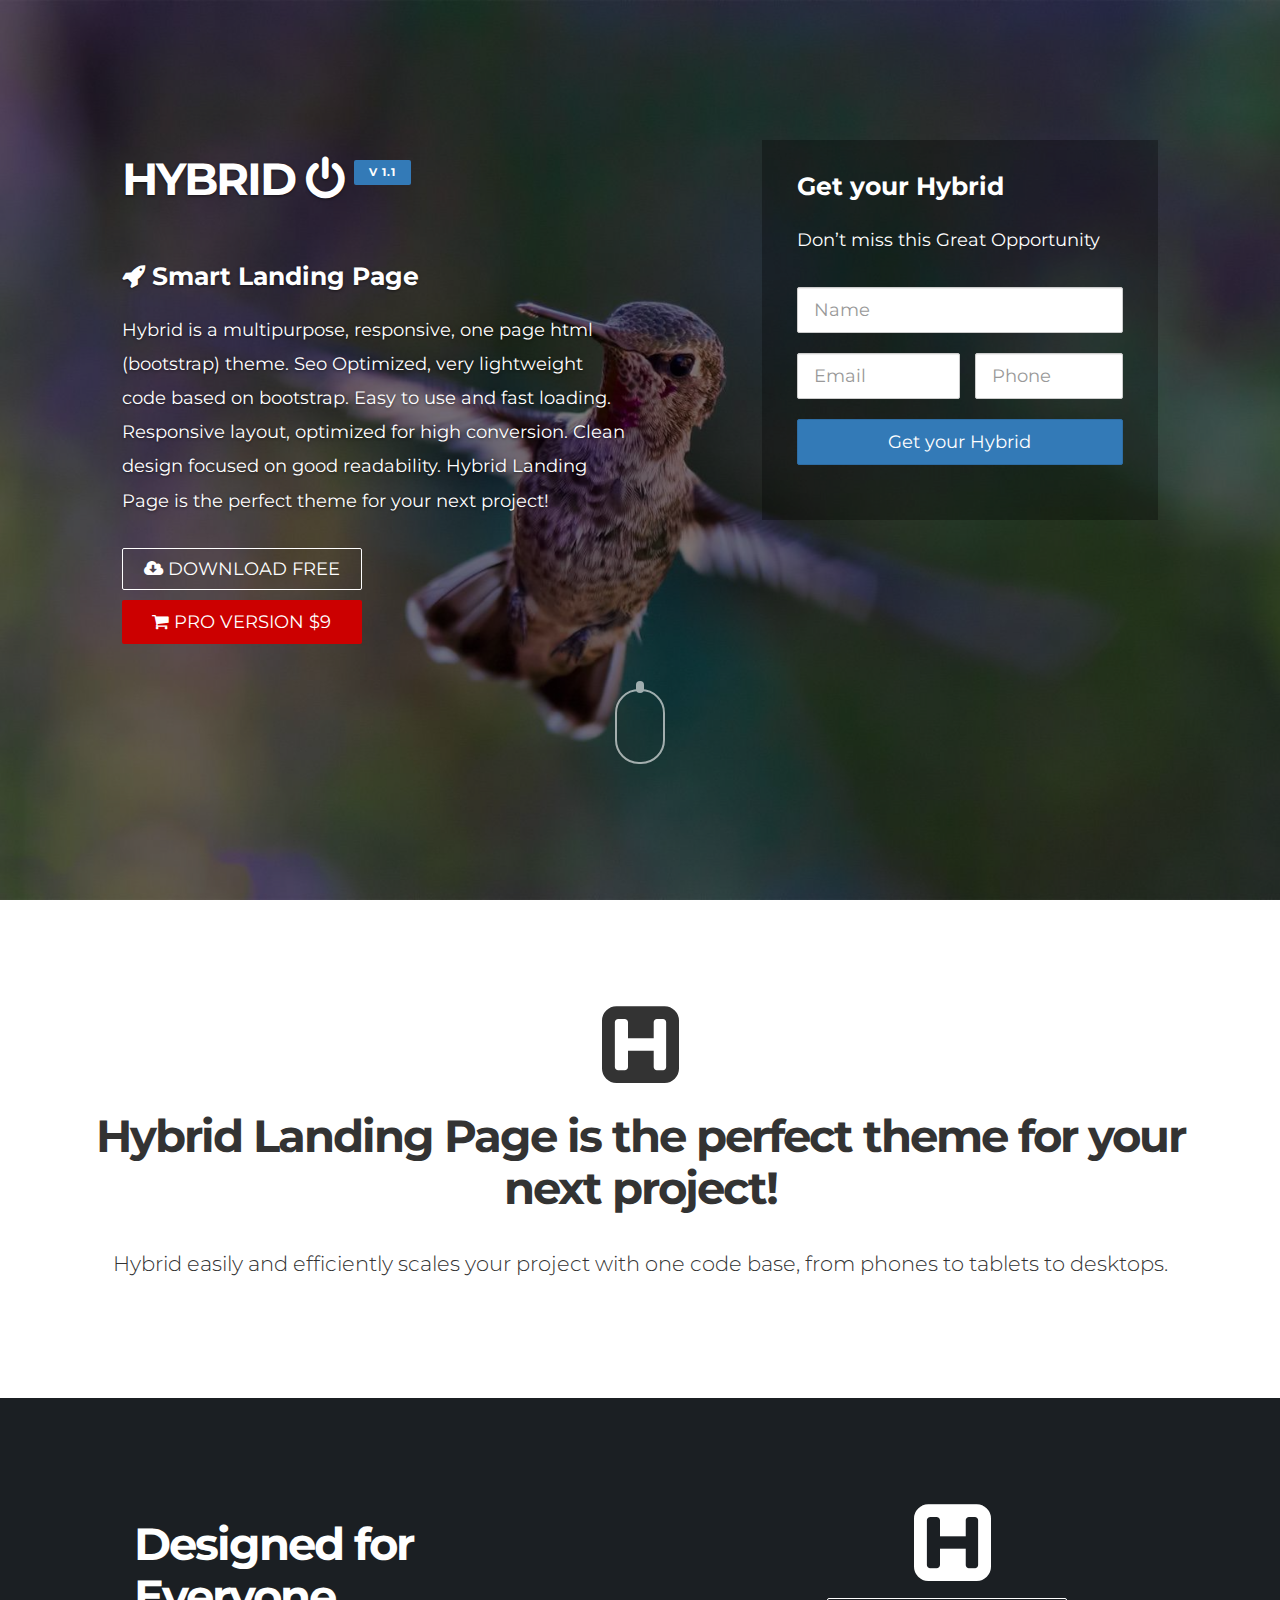
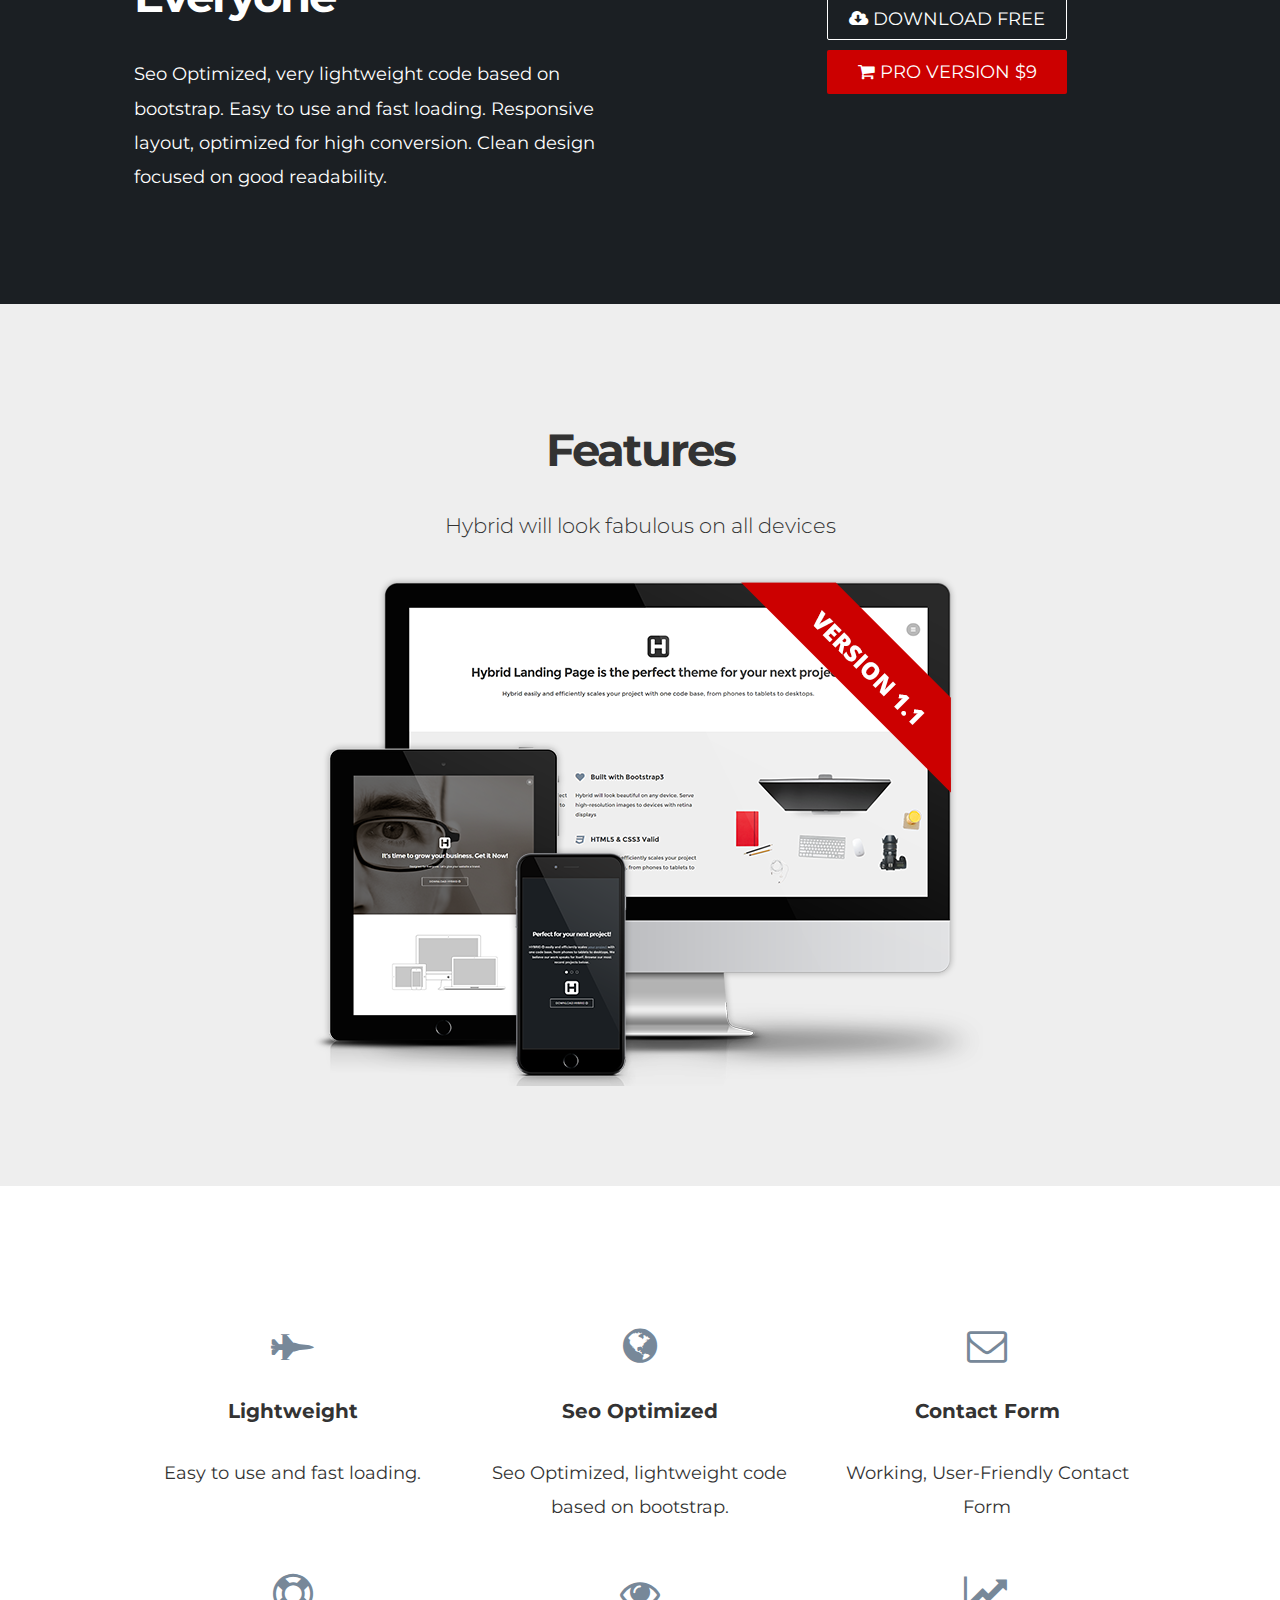
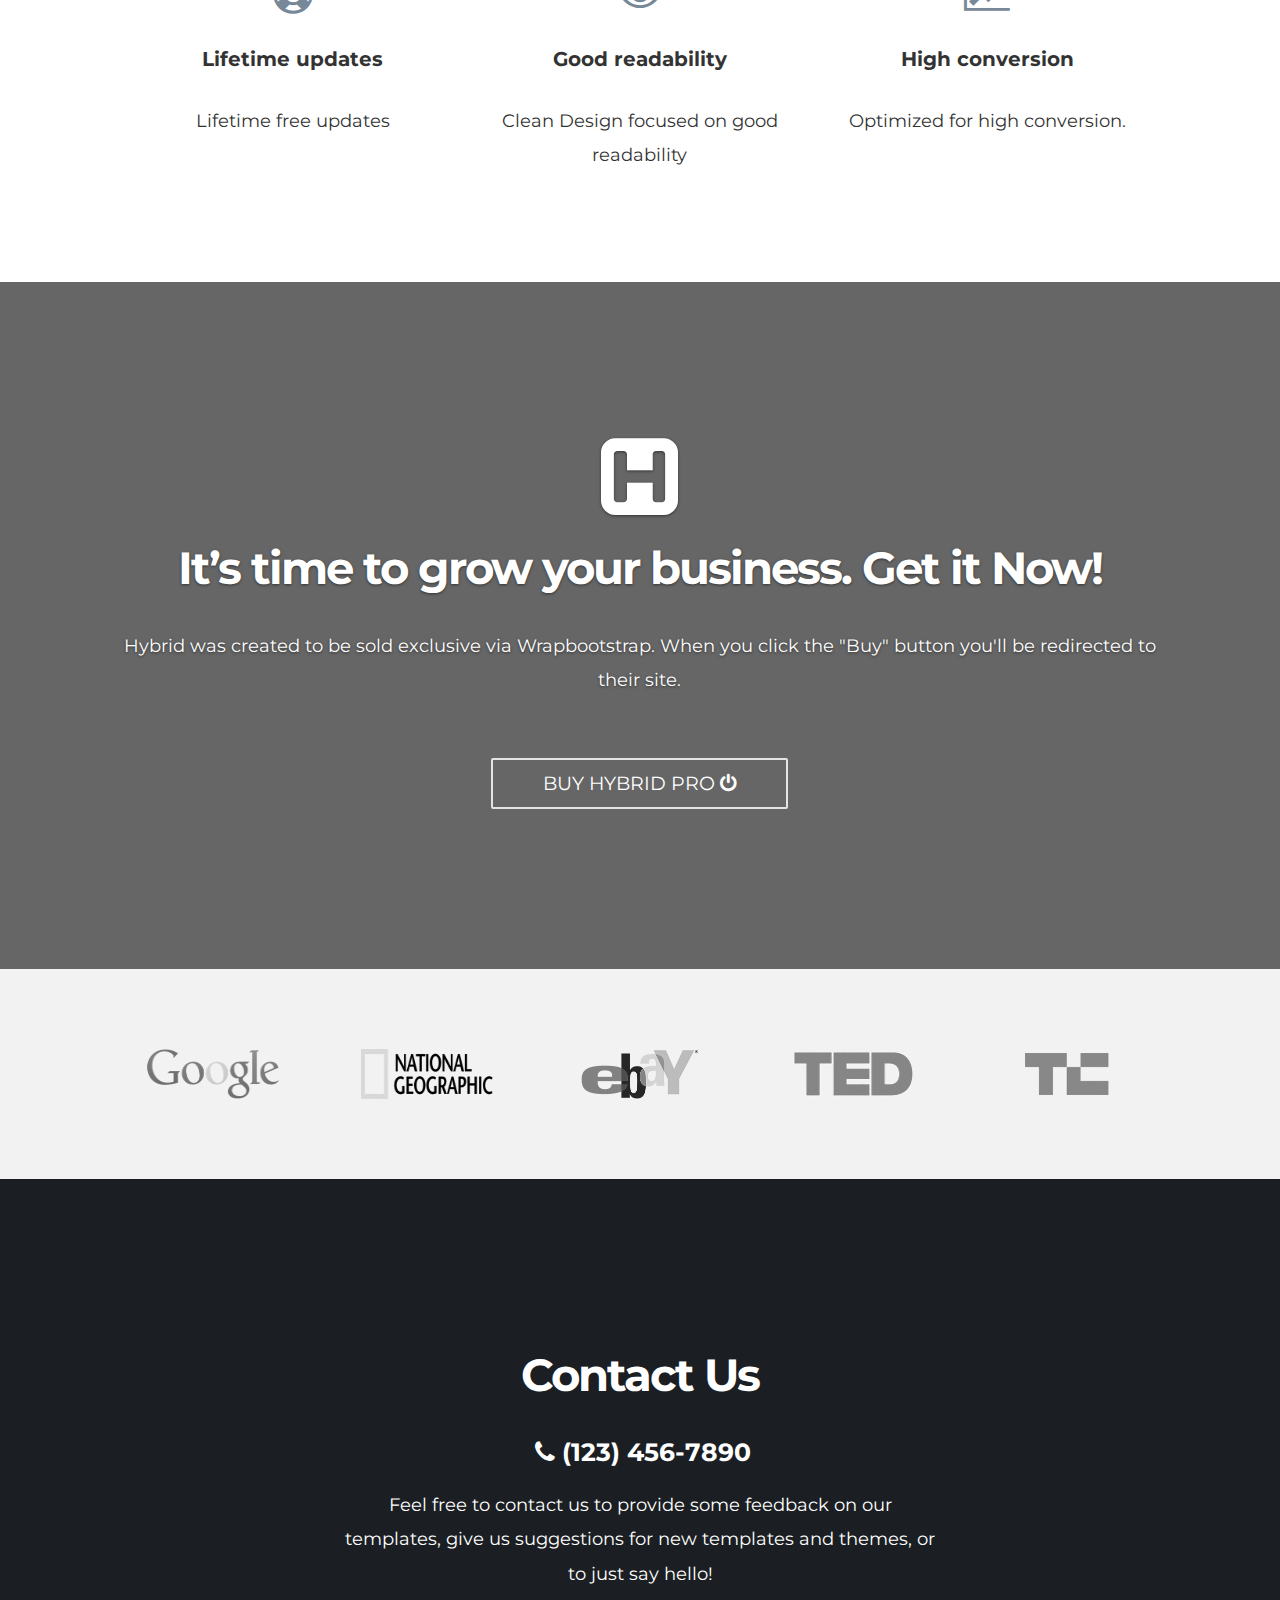
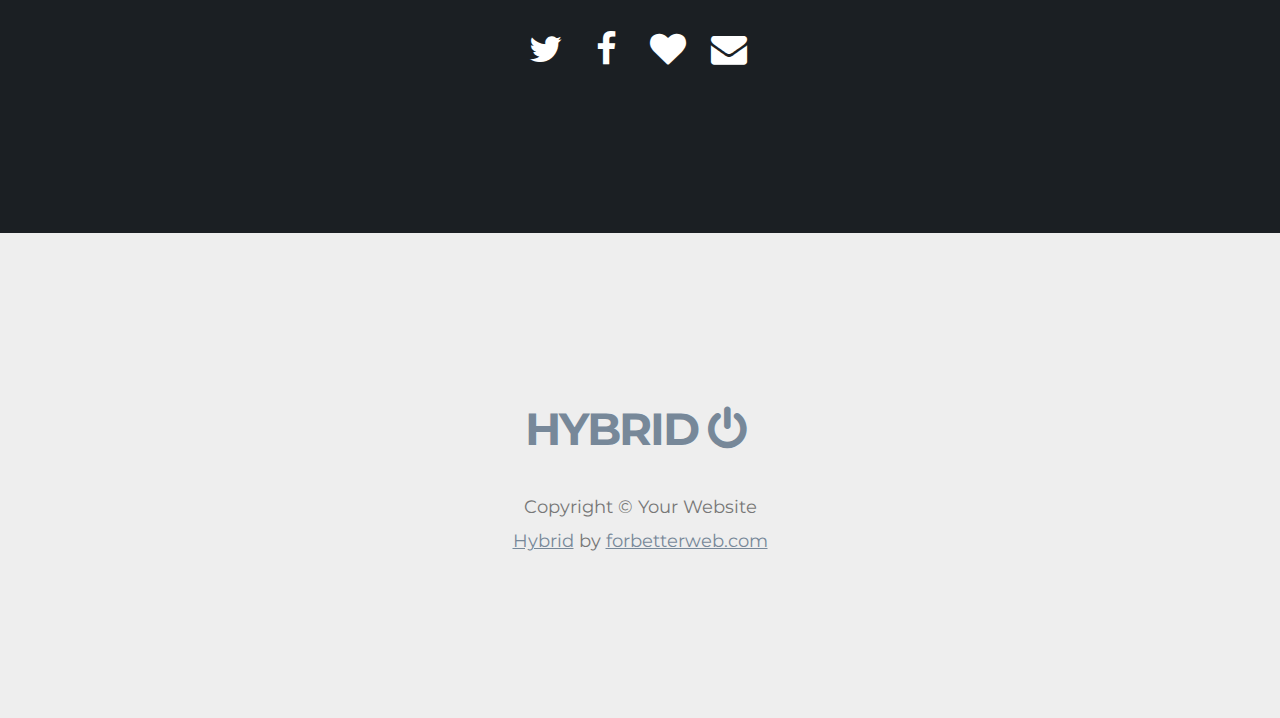
==== index.html @ 881bc3ca "u" ====
<!DOCTYPE html>
<html lang="en">

<head>

    <meta charset="utf-8">
    <meta http-equiv="X-UA-Compatible" content="IE=edge">
    <meta name="viewport" content="width=device-width, initial-scale=1">
    <meta name="description" content="">
    <meta name="author" content="">

    <title>Hybrd - Multipurpose Smart Landing Page</title>

    <!-- Bootstrap Core CSS -->
    <link rel="stylesheet" href="css/bootstrap.min.css">

    <!-- Custom CSS -->
    <link href="css/hybrid.css" rel="stylesheet">

    <!-- Custom Fonts -->
    <link href='http://fonts.googleapis.com/css?family=Montserrat:400,700' rel='stylesheet' type='text/css'>
    <link rel="stylesheet" href="http://maxcdn.bootstrapcdn.com/font-awesome/4.3.0/css/font-awesome.min.css">


    <!-- IE8 support of HTML5 elements and media queries -->
    <!--[if lt IE 9]>
    <script src="https://oss.maxcdn.com/libs/html5shiv/3.7.0/html5shiv.js"></script>
    <script src="https://oss.maxcdn.com/libs/respond.js/1.4.2/respond.min.js"></script>
    <![endif]-->

</head>

<body>

<!-- Header -->
<header id="top" class="header">
    <div class="text-vertical">
        <div class="container-fluid">
            <div class="row">
                <div class="col-md-5 col-md-offset-1">
                    <h1>HYBRID <i class="fa fa-power-off"></i>  <label class="label label-primary label-small">v 1.1</label></h1>
                    <h2><i class="fa fa-rocket"></i> Smart Landing Page</h2>

                    <p>Hybrid is a multipurpose, responsive, one page html (bootstrap) theme. Seo Optimized, very lightweight code based on bootstrap. Easy to use and fast loading. Responsive layout, optimized for high conversion. Clean design focused on good readability. Hybrid Landing Page is the perfect theme for your next project!</p>
                    <p>
                        <a href="https://github.com/elkindnet/forbetterweb-hybrid-landing/archive/gh-pages.zip"><button type="button" class="btn btn-lg border-button-header"><i class="fa fa-cloud-download"></i> DOWNLOAD FREE</button></a>
                        <a href="https://wrapbootstrap.com/theme/hybrid-multipurpose-landing-page-WB0N64HDJ?ref=codedesign"><button type="button" class="btn btn-lg btn-danger border-button-header2"><i class="fa fa-shopping-cart"></i> PRO VERSION $9</button></a>
                    </p>

                </div>

                <div class="col-md-4 col-md-offset-1">
                    <!-- Contact Form - Enter your email address on line 17 of the mail/contact_me.php file to make this form work. -->
                    <!-- WARNING: Some web hosts do not allow emails to be sent through forms to common mail hosts like Gmail or Yahoo. It's recommended that you use a private domain email address! -->
                    <!-- NOTE: To use the contact form, your site must be on a live web host with PHP! The form will not work locally! -->
                    <form name="sentMessage" id="contactForm" novalidate>

                        <h2>Get your Hybrid</h2>
                        <p>Don’t miss this Great Opportunity</p>

                        <div class="row control-group">
                            <div class="form-group col-xs-12 floating-label-form-group controls">
                                <label for="name" class="sr-only control-label">Name</label>
                                <input type="text" class="form-control input-lg" placeholder="Name" id="name" required data-validation-required-message="Please enter your name.">
                                <span class="help-block text-danger"></span>
                            </div>
                        </div>
                        <div class="row control-group">
                            <div class="form-group col-lg-6 floating-label-form-group controls no-pad-right">
                                <label for="email" class="sr-only control-label">Email</label>
                                <input type="email" class="form-control input-lg" placeholder="Email" id="email" required data-validation-required-message="Please enter your email address.">
                                <span class="help-block text-danger"></span>
                            </div>
                            <div class="form-group col-lg-6 floating-label-form-group controls">
                                <label for="phone" class="sr-only control-label">You Phone</label>
                                <input type="tel" class="form-control input-lg" placeholder="Phone" id="phone" required data-validation-required-message="Please enter your phone number.">
                                <span class="help-block text-danger"></span>
                            </div>
                        </div>
                        <div id="success"></div>
                        <div class="row">
                            <div class="form-group col-xs-12">
                                <button type="submit" class="btn btn-lg btn-primary btn-block">Get your Hybrid</button>
                            </div>
                        </div>
                    </form>

                </div>
            </div>
            <!-- mouse -->
               <span class="scroll-btn hidden-xs">
                   <a href="#about"><span class="mouse"><span></span></span></a>
               </span>
            <!-- mouse -->
        </div>
    </div>


</header>

<!-- about -->
<section id="about" class="about">
    <div class="container">
        <div class="row">
            <div class="col-xs-12 text-center">
                <i class="fa fa-5x fa-h-square"></i><br>
                <h2 class="heading">Hybrid Landing Page is the perfect theme for your next project!</h2>
                <p class="lead">Hybrid easily and efficiently scales your project with one code base, from phones to tablets to desktops.</p>
            </div>
        </div>
    </div>
</section>

<!-- call-to-action -->
<div class="call-to-action">
    <div class="container-fluid">
            <div class="col-md-5 col-md-offset-1">
                <h2 class="heading">Designed for Everyone</h2>
                <p>Seo Optimized, very lightweight code based on bootstrap. Easy to use and fast loading. Responsive layout, optimized for high conversion. Clean design focused on good readability.</p>
            </div>
            <div class="col-md-4 col-md-offset-1 text-center">
                <p><i class="fa fa-5x fa-h-square"></i><p>
                <p>
                    <a href="https://github.com/elkindnet/forbetterweb-hybrid-landing/archive/gh-pages.zip"><button type="button" class="btn btn-lg border-button-header"><i class="fa fa-cloud-download"></i> DOWNLOAD FREE</button></a><br>
                    <a href="https://wrapbootstrap.com/theme/hybrid-multipurpose-landing-page-WB0N64HDJ?ref=codedesign"><button type="button" class="btn btn-lg btn-danger border-button-header2"><i class="fa fa-shopping-cart"></i> PRO VERSION $9</button></a>
                </p>
            </div>
    </div>
</div>

<!-- services -->
<section id="services" class="head">
    <div class="container">
        <div class="row">
            <div class="col-xs-12 text-center">
                <h2 class="heading">Features</h2>
                <p class="lead">Hybrid will look fabulous on all devices</p>
                <img src="img/res.png" class="img-responsive visible-lg-inline visible-md-inline visible-sm-inline visible-xs-inline">
            </div>
        </div>
    </div>
</section>
<!-- The icons use Font Awesome's stacked icon classes. For more information, visit http://fontawesome.io/examples/ -->
<section class="services text-center">
    <div class="container-fluid">
        <div class="col-lg-10 col-lg-offset-1">
            <div class="row">
                <div class="col-sm-4">
                    <h3><i class="fa fa-fighter-jet fa-2x"></i> Lightweight</h3>
                    <p>Easy to use and fast loading.</p>
                </div>
                <div class="col-sm-4">
                    <h3><i class="fa fa-globe fa-2x"></i> Seo Optimized</h3>
                    <p>Seo Optimized, lightweight code based on bootstrap.</p>
                </div>
                <div class="col-sm-4">
                    <h3><i class="fa fa-envelope-o fa-2x"></i> Contact Form</h3>
                    <p>Working, User-Friendly Contact Form</p>
                </div>
            </div>
            <div class="row">
                <div class="col-sm-4">
                    <h3><i class="fa fa-life-ring fa-2x"></i> Lifetime updates</h3>
                    <p>Lifetime free updates</p>
                </div>
                <div class="col-sm-4">
                    <h3><i class="fa fa-eye fa-2x"></i> Good readability</h3>
                    <p> Clean Design focused on good readability</p>
                </div>
                <div class="col-sm-4">
                    <h3><i class="fa fa-line-chart fa-2x"></i> High conversion</h3>
                    <p>Optimized for high conversion.</p>
                </div>
            </div>
        </div>
    </div>
</section>

<!-- callout -->
<section class="callout">
    <div class="container-fluid text-vertical text-center">
        <div class="col-sm-10 col-sm-offset-1">
            <i class="fa fa-5x fa-h-square"></i><br>
            <h2 class="heading">It’s time to grow your business. Get it Now!</h2>
            <p>Hybrid was created to be sold exclusive via Wrapbootstrap. When you click the "Buy" button you'll be redirected to their site.</p>


            <div class="row"><a href="https://wrapbootstrap.com/theme/hybrid-multipurpose-landing-page-WB0N64HDJ?ref=codedesign" class="btn border-button">BUY HYBRID PRO <i class="fa fa-power-off"></i></a></div>
        </div>
    </div>
</section>

<!-- sponsors -->
<div id="sponsor">
    <div class="container-fluid">
        <div class="row sponsor text-center">
            <div class="col-md-2 gray col-md-offset-1">
                <a href="/"><img src="img/logo1.png" alt=""></a>
            </div>
            <div class="col-md-2 gray">
                <a href="/"><img src="img/logo2.png" alt=""></a>
            </div>
            <div class="col-md-2 gray">
                <a href="/"><img src="img/logo3.png" alt=""></a>
            </div>
            <div class="col-md-2 gray">
                <a href="/"><img src="img/logo4.png" alt=""></a>
            </div>
            <div class="col-md-2 gray">
                <a href="/"><img src="img/logo5.png" alt=""></a>
            </div>

        </div>
    </div>
</div>


<!-- contacts -->
<div id="contact">
    <div class="container-fluid text-center">
        <div class="col-md-6 col-md-offset-3">
            <h2 class="heading">Contact Us</h2>
            <h2><i class="fa fa-phone fa-fw"></i>(123) 456-7890</h2>
            <p>Feel free to contact us to provide some feedback on our templates, give us suggestions for new templates and themes, or to just say hello!</p>
                <ul class="list-inline">
                    <li>
                        <a href="https://twitter.com/jenyElkind"><i class="fa fa-twitter fa-2x fa-fw"></i></a>
                    </li>
                    <li>
                        <a href="https://www.facebook.com/jenyelkind"><i class="fa fa-facebook fa-2x  fa-fw"></i></a>
                    </li>
                    <li>
                        <a href="http://forbetterweb.com/"><i class="fa fa-heart fa-2x  fa-fw"></i></a>
                    </li>
                    <li>
                        <a href="mailto:elkind@gmail.com"><i class="fa fa-envelope fa-2x  fa-fw"></i></a>
                    </li>
                </ul>
        </div>
    </div>
</div>

<!-- footer -->
<footer>
    <div class="container text-muted text-center">
        <h2 class="heading"><a href="#top">HYBRID<i class="fa fa-power-off fa-fw"></i></a></h2>
        <p>Copyright &copy; Your Website<br><a href="/">Hybrid</a> by&nbsp;<a href="http://forbetterweb.com">forbetterweb.com</a></p>
    </div>
</footer>

<!-- jQuery -->
<script src="js/jquery.min.js"></script>

<!-- Bootstrap Core JavaScript -->
<script src="js/bootstrap.min.js"></script>

<!-- Custom Theme JavaScripts -->
<script src="js/hybrid.js"></script>

<!-- jQuery Plugins -->
<script src="js/jquery.placeholder.min.js"></script>

</body>
</html>
---- css/hybrid.css ----
/*!
 * ForBetterWeb.com - Hybrid Pro Landing Page - Bootstrap Theme
 */

html,
body {
    width: 100%;
    height: 100%;
}

body {
    font-size: 18px;
    line-height: 1.9;
    font-family: "Montserrat","Helvetica Neue",Helvetica,Arial,sans-serif;
}

a {
    color:#789;
    text-decoration: underline;
}

a, btn, button {
    transition: 0.2s;
    -moz-transition: 0.2s;
    -webkit-transition: 0.2s;
    -o-transition: 0.2s;
}

a:hover, a:focus {
    color:#999;
}

img {
    transition: 0.2s;
    -moz-transition: 0.2s;
    -webkit-transition: 0.2s;
    -o-transition: 0.2s;
}

img:hover, img:focus {
    opacity:0.8;
}

h1, h2, h3, h4, h5, h6 {
    clear: both;
    line-height: 1.3;
    font-weight: 700;
}

h1, h2, h3 {
    margin-top: 20px;
    margin-bottom: 30px;
}

h1, .heading {
    font-size: 45px;
    line-height: 52px;
    margin-bottom: 35px;
    letter-spacing: -2px;
}

h1 a, h1 a:hover,  h1 a:focus,
.heading a, .heading a:hover, .heading a:focus {
    text-decoration: none;
}

h2 {
    font-size: 35px;
    margin-bottom: 20px;
}

h3 {
    line-height: 1.5;
}

#sidebar-wrapper {
    z-index: 1000;
    position: fixed;
    right: 0;
    width: 250px;
    height: 100%;
    margin-right: -250px;
    overflow-y: auto;
    background: #222;
    -webkit-transition: all 0.4s ease 0s;
    -moz-transition: all 0.4s ease 0s;
    -ms-transition: all 0.4s ease 0s;
    -o-transition: all 0.4s ease 0s;
    transition: all 0.4s ease 0s;
}

.sidebar-nav {
    position: absolute;
    top: 0;
    width: 250px;
    margin: 0;
    padding: 0;
    list-style: none;
}

.sidebar-nav li a {
    padding-left: 25px;
    line-height: 50px;
}

.sidebar-nav li a {
    display: block;
    text-decoration: none;
    color: #999;
}

.sidebar-nav li a:hover {
    text-decoration: none;
    color: #fff;
    text-indent: 2px;
    background: rgba(255,255,255,0.2);
}

.sidebar-nav li a:active,
.sidebar-nav li a:focus {
    text-decoration: none;
}

.sidebar-nav > .sidebar-brand {
    font-size: 22px;
    font-weight: 700;
    padding-top: 25px;
}

.sidebar-nav > .sidebar-brand a {
    color: #999;
    padding-left: 22px;
}

.sidebar-nav > .sidebar-brand a:hover {
    color: #fff;
    background: none;
}

#menu-toggle {
    z-index: 1;
    position: fixed;
    top: 10px;
    right: 10px;
}

#sidebar-wrapper.active {
    right: 250px;
    width: 250px;
    -webkit-transition: all 0.4s ease 0s;
    -moz-transition: all 0.4s ease 0s;
    -ms-transition: all 0.4s ease 0s;
    -o-transition: all 0.4s ease 0s;
    transition: all 0.4s ease 0s;
    display: block;
}

.toggle {
    margin: 15px 15px 0 0;
}

.label-small {
    font-size: 11px;
    text-transform: uppercase;
    padding:5px 15px;
    margin:20px 0;
    vertical-align: bottom;
    letter-spacing: 1px;
    text-shadow: none;
    line-height: 15px;
    display: inline-block;
}

.head {
    padding: 60px 0;
}

.text-vertical h1, .text-vertical .heading {
    display: inline-block;
}

.text-vertical a {
    color: #fff;
}

.text-vertical p {
    margin-bottom: 30px;
}

.label,
.btn,
.form-control {
    border-radius: 2px;
}

.btn-dark {
    border-radius: 50%;
    color: #fff;
    background-color: rgba(120,120,120,0.6);
}

.btn-dark:hover,
.btn-dark:focus,
.btn-dark:active {
    color: #fff;
    background-color: rgba(0,0,0,0.9);
    opacity: .8;
}

.btn-light {
    color: #999;
}

.btn-light:hover,
.btn-light:focus,
.btn-light:active {
    color: #ccc;
}

.btn {
    margin-bottom: 10px;
}

.btn-danger {
    background: #c00;
    border: #900;
}

.border-button-header {
    background: transparent;
    color: #fff;
    border: 1px solid #fff;
    padding: 8px 16px;
}

.border-button-header:hover, .border-button-header:focus {
    color: #fff;
}

.border-button-header, .border-button-header2 {
    width: 240px;
    margin-right: 10px;
}

a.border-button, a.border-button-black, .border-button, .border-button-black {
    font-size:19px;
    padding:10px 50px;
    margin-top:30px;
    font-weight:400;
    display: inline-block;
    text-decoration: none;
    border-radius: 2px;
    text-shadow: none;
}

a.border-button, .border-button {
    border:2px solid #E4E4E4;
    color:#E4E4E4;
}

a.border-button-black, .border-button-black {
    border:2px solid #333;
    background: transparent;
}

.border-button:hover, .border-button-black:hover,
.border-button:focus, .border-button-black:focus {
    opacity: 0.7;
}

.border-button:hover, .border-button:focus {
    color: #fff;
}


.text-vertical {
    display: table-cell;
    vertical-align: middle;
    background: rgba(0,0,0,.5);
    color: #fff;
    text-shadow: 0 1px 3px rgba(0,0,0,.5);
}

.header {
    display: table;
    position: relative;
    width: 100%;
    height: 100%;
    background: url(../img/header.jpg) no-repeat center center fixed;
    -webkit-background-size: cover;
    -moz-background-size: cover;
    background-size: cover;
    -o-background-size: cover;
}

#testimonials,
.call-to-action,
#contact {
    background: #1B1F23;
    color: #fff;
}

#contactForm {
    background: rgba(0,0,0,0.3);
    padding: 10px 35px 35px;
    margin-top: 20px;
    margin-bottom: 10px;
    text-shadow: none;
}

.help-block li {
    font-size: 12px;
    list-style: none;
    color:#fff;
}

.help-block ul {
    padding: 0;
    margin: 0;
}

#top .form-control {
    margin-bottom:0;
}

#top .form-group {
    margin-bottom: 10px;
}


.form-control {
    margin-bottom: 15px;
}

.form-signin p {
    margin-bottom: 20px;
}

.checkbox {
    margin-bottom: 10px;
}

label {
    margin: 10px 10px 20px 0;
}

.btn,
.btn:focus,
.btn:active,
.active {
    outline: 0;
}

.scroll-btn {
    padding: 5px 0 50px;
    width: 100%;
    display: block;
    text-align: center;
}

.scroll-btn .mouse {
    position: relative;
    display: inline-block;
    width: 50px;
    height: 75px;
    margin: 0 auto 5px;
    border: 2px solid #fff;
    border-radius: 24px;
    opacity: .6;
}

.scroll-btn .mouse span {
    position: absolute;
    display: block;
    top: 0;
    left: 50%;
    width: 8px;
    height: 12px;
    margin: -10px 0 0 -4px;
    background: #fff;
    border-radius: 20px;
    -webkit-animation: scroll 2s linear infinite;
    -moz-animation: scroll 2s linear infinite;
    animation: scroll 2s linear infinite;
}

@-webkit-keyframes scroll { 1% {opacity: 1; top: 30%;} 20% {opacity: 1; top: 50%;} 60% {opacity: 0; top: 50%;} 100% {opacity: 0; top: 30%;} }
@-moz-keyframes scroll { 1% {opacity: 1; top: 30%;} 20% {opacity: 1; top: 50%;} 60% {opacity: 0; top: 50%;} 100% {opacity: 0; top: 30%;} }
@keyframes scroll { 1% {opacity: 1; top: 30%;} 20% {opacity: 1; top: 50%;} 60% {opacity: 0; top: 50%;} 100% {opacity: 0; top: 30%;} }

.img-about-greed img {
    height: 460px;
}
.case-study img {
    height: 675px;
}

@media(max-width:1200px) {
    .case-study img {
        padding-top:40px;
    }
}

.services-grid,
.about-grid,
.case-study{
    overflow: hidden;
}

.about-grid {
    background: #eee;
}

.services .fa {
    color:#789;
    padding: 20px 0 30px;
    display: block;
}

.callout {
    display: table;
    width: 100%;
    color: #fff;
    background: url(../img/callout.jpg) no-repeat center center fixed;
    -webkit-background-size: cover;
    -moz-background-size: cover;
    background-size: cover;
    -o-background-size: cover;
}

.callout .text-vertical,
.overlay {
    background: rgba(0, 0, 0, 0.6);
    width: 100%;
    height: 100%;
}

#sponsor {
    padding: 30px 0;
    background: #f2f2f2;
}

.sponsor img {
    max-width: 132px;
    height: 50px;
    margin: 50px auto;
    display: block;
}

.carousel-inner img
{  width: 200px;
    height: 200px;
    border-radius: 50%;
    display: inline-block!important;
    border:3px solid #789;
}

.carousel-caption {
    position: static;
}

.carousel-indicators .active, .carousel-indicators li  {
    width: 16px;
    height: 16px;
    margin: 0 5px -50px;
}

.carousel-name {
    font-style: italic;
    font-size: 16px;
    color: #789;
}

.call-to-action .carousel-caption,
.call-to-action .carousel-indicators {
    text-align: left;
    left: 0;
    margin-left: 0;
}

footer {
    background: #eee;
}

#contact,
footer,
.overlay,
.callout .text-vertical,
#testimonials {
    padding: 150px 0;
}


.services,
.about,
.about-grid,
.case-study,
.call-to-action,
.head {
    padding: 100px 0;
}

#case-study,
#services {
    background: #eee;
}

#contact {
    display: table;
    width: 100%;
    color: #fff;
}

.header a, .call-to-action a, .callout a, #contact a {
    color: #fff;
}

.header a:hover, .call-to-action a:hover, .callout a:hover, #contact a:hover {
    opacity: .8;
}

.list-inline {
    padding: 30px 0 0;
}

.no-pad {
    padding: 0;
}

.no-pad-right {
    padding-right: 0;
}

@media (max-width: 768px) {
    body {
        line-height: 1.7;
    }
    h1, .heading {
        font-size: 35px;
    }
    a.border-button {
        font-size: 16px;
        padding: 10px 30px;
        margin-top: 20px;
    }
    .about-grid,
    .services,
    .case-study {
        text-align: center;
    }

}

@media (max-width: 992px) {
    #contactForm {
        max-width: 450px;
        margin: 0 auto;
    }

    .call-to-action {
        text-align: center;
        width: 100%;
    }

    .text-vertical,
    footer {
        text-align: center;
    }
    .scroll-btn {
        padding-top: 30px;
    }

}

@media (max-width: 1200px) {
    .no-pad-right {
        padding-right: 15px;
    }
    #testimonials {
        height: 620px;
    }
    #contact,
    .services,
    .about,
    .case-study,
    footer,
    .overlay,
    .head,
    .callout .text-vertical,
    #testimonials,
    .call-to-action {
        padding: 60px 0;
    }

    #contactForm {
        padding: 15px;
    }
}

@media (max-width: 1440px) {
    h2 {
        font-size: 25px;
    }
    h3 {
        font-size: 20px;
    }
}

@media (max-width: 1400px) {
    .text-vertical {
        padding-top: 50px;
    }
}
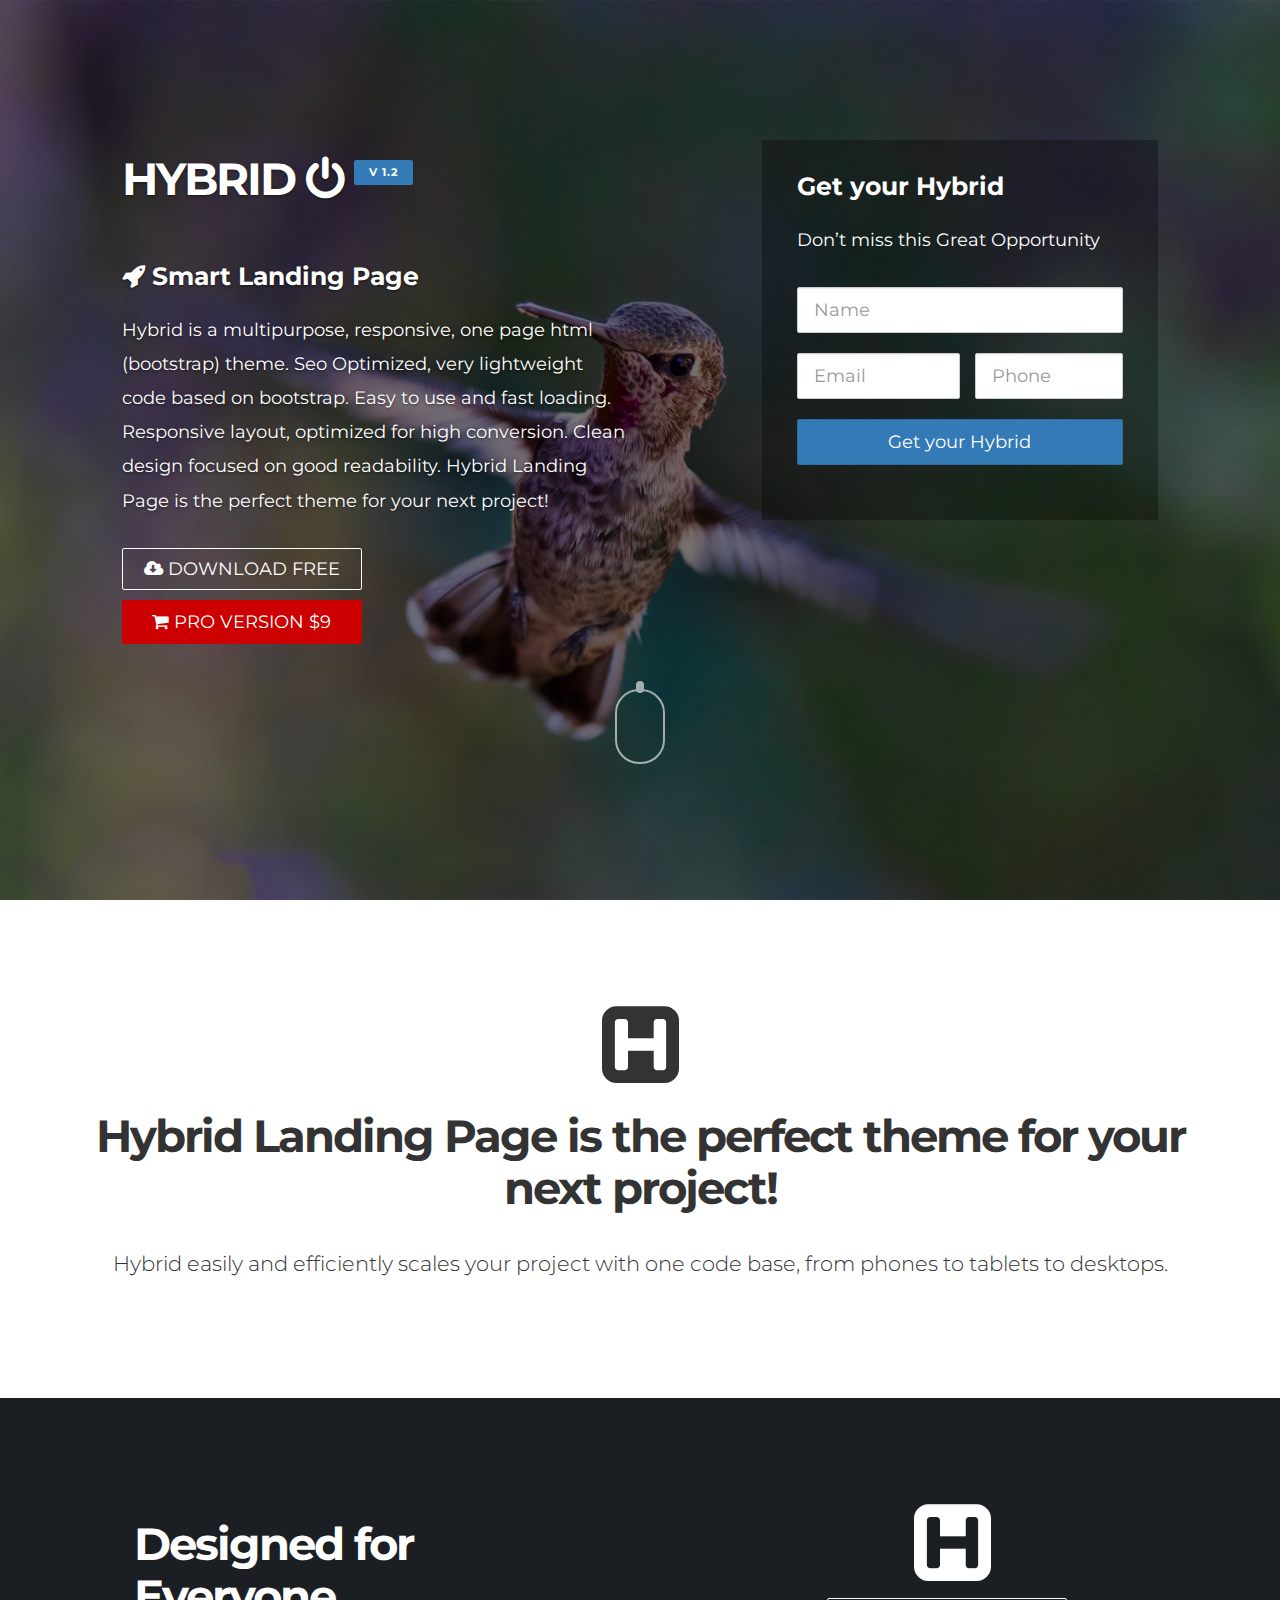
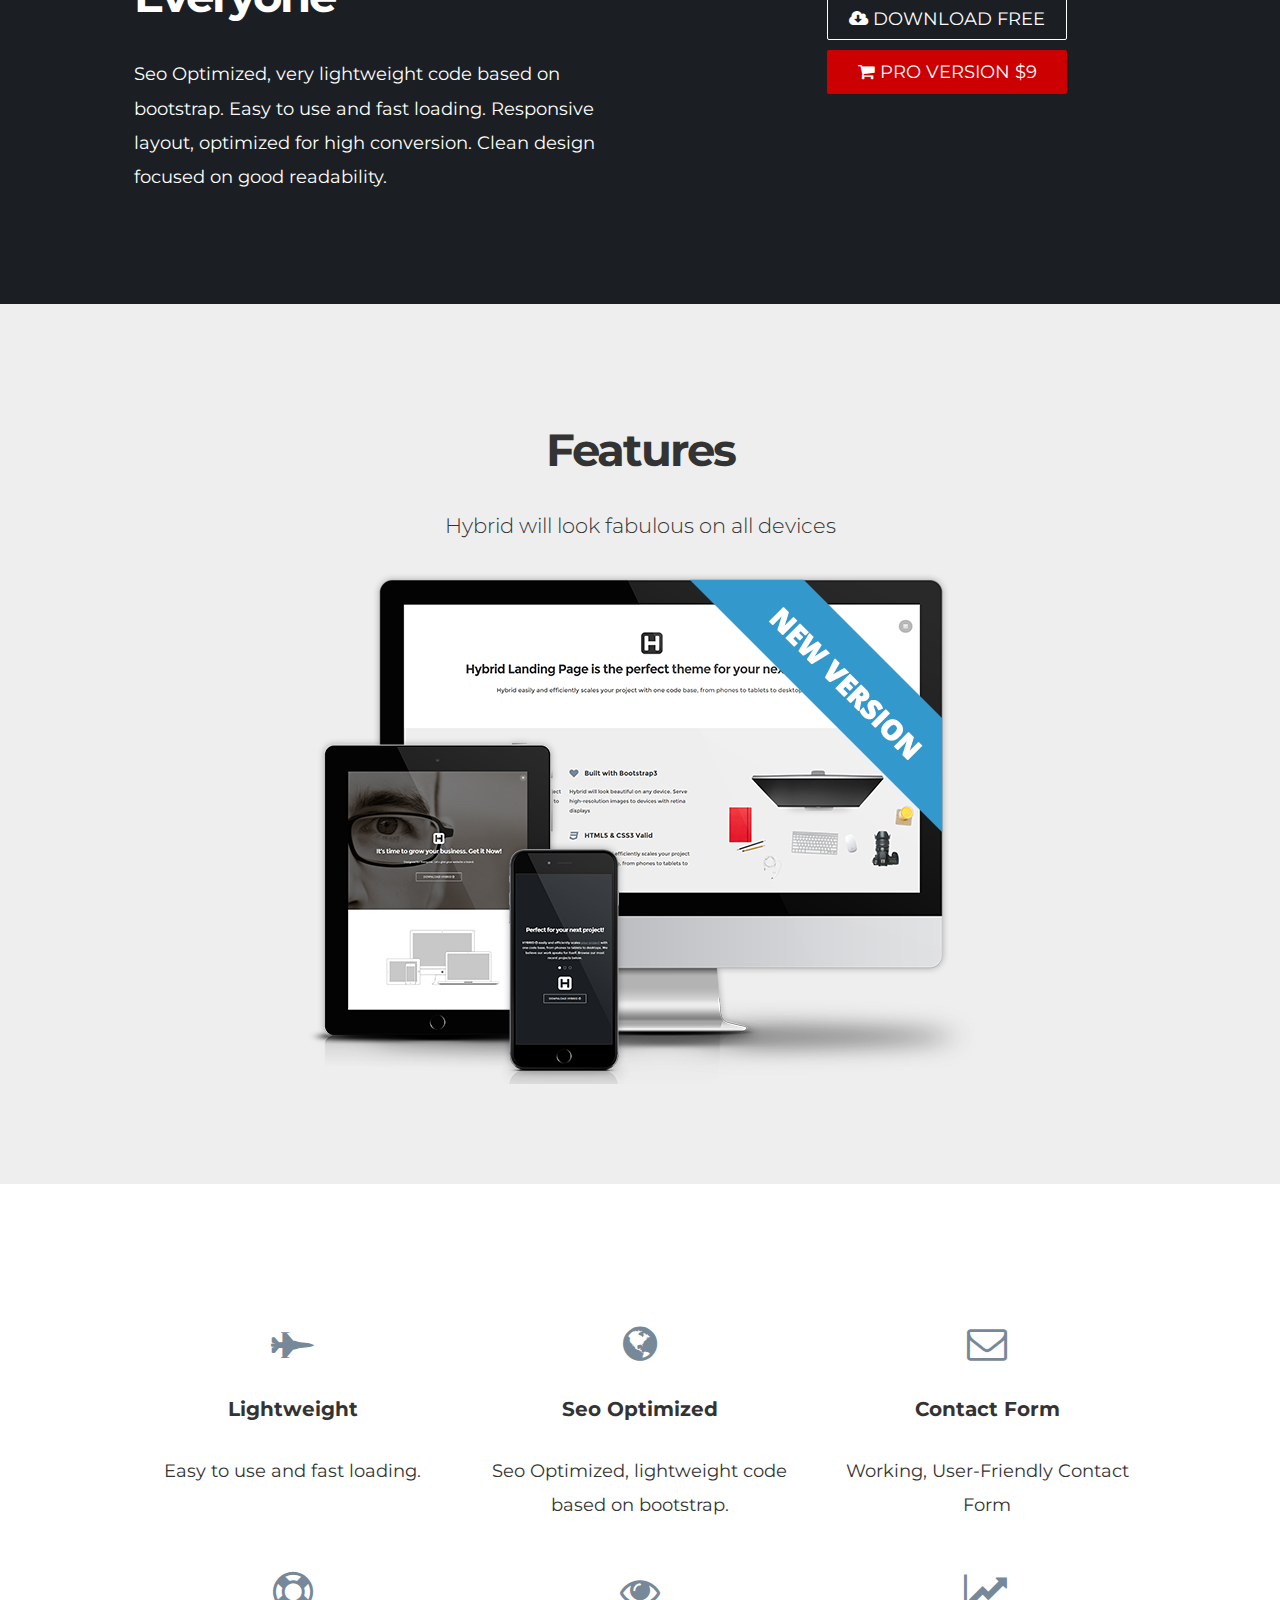
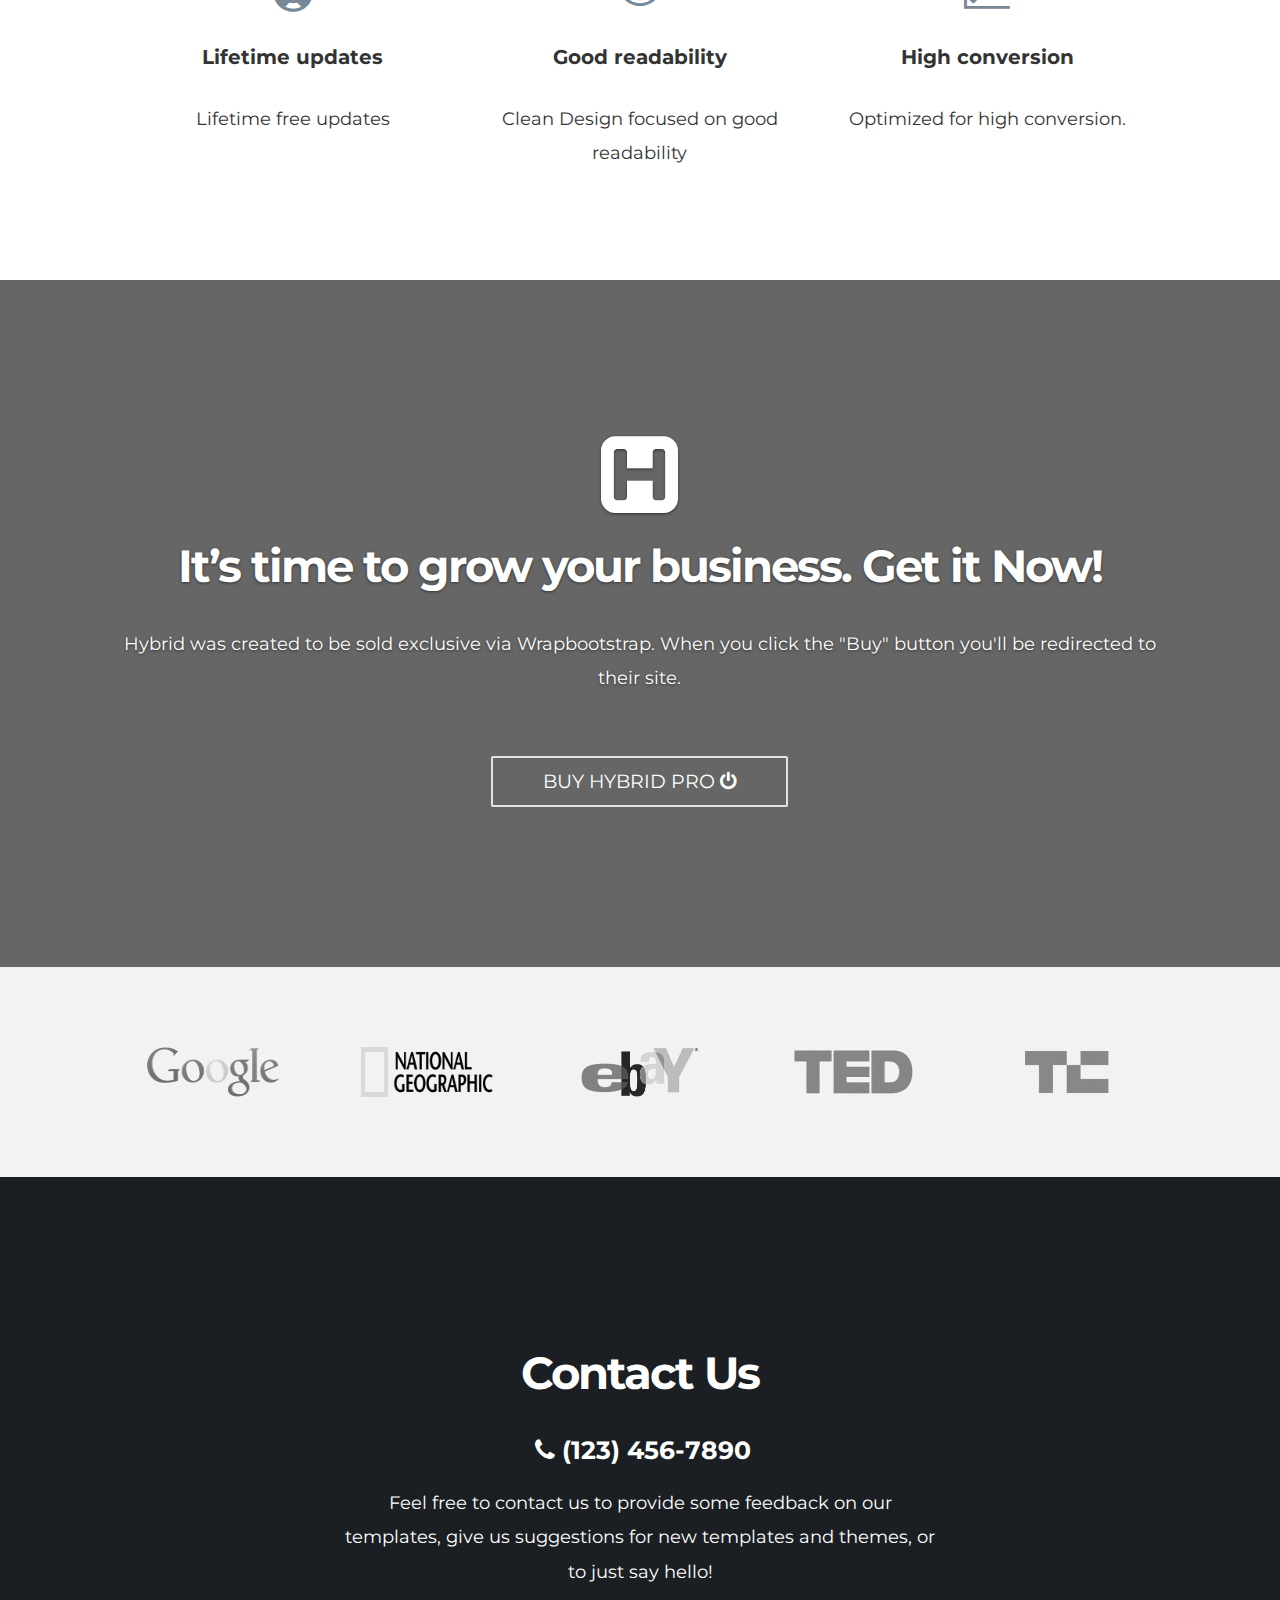
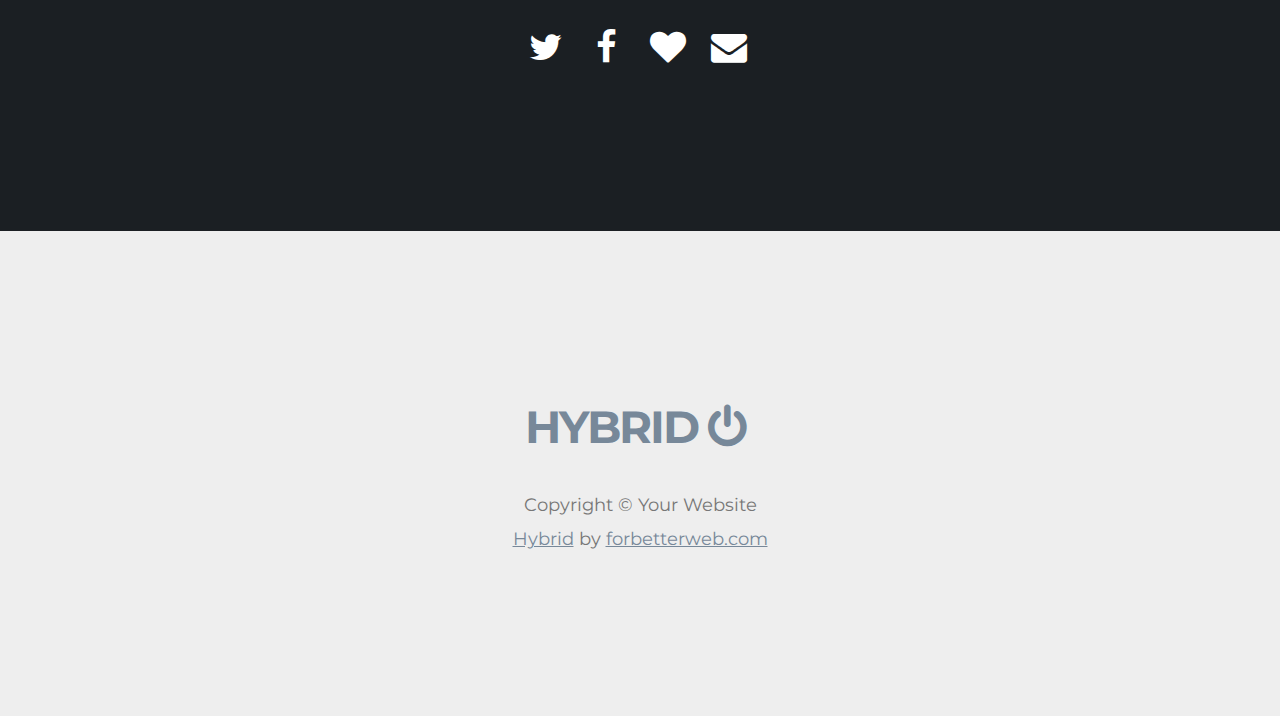
==== commit 28b4c0a2: "new version" ====
--- a/index.html
+++ b/index.html
@@ -1,264 +1,261 @@
-<!DOCTYPE html>
-<html lang="en">
-
-<head>
-
-    <meta charset="utf-8">
-    <meta http-equiv="X-UA-Compatible" content="IE=edge">
-    <meta name="viewport" content="width=device-width, initial-scale=1">
-    <meta name="description" content="">
-    <meta name="author" content="">
-
-    <title>Hybrd - Multipurpose Smart Landing Page</title>
-
-    <!-- Bootstrap Core CSS -->
-    <link rel="stylesheet" href="css/bootstrap.min.css">
-
-    <!-- Custom CSS -->
-    <link href="css/hybrid.css" rel="stylesheet">
-
-    <!-- Custom Fonts -->
-    <link href='http://fonts.googleapis.com/css?family=Montserrat:400,700' rel='stylesheet' type='text/css'>
-    <link rel="stylesheet" href="http://maxcdn.bootstrapcdn.com/font-awesome/4.3.0/css/font-awesome.min.css">
-
-
-    <!-- IE8 support of HTML5 elements and media queries -->
-    <!--[if lt IE 9]>
-    <script src="https://oss.maxcdn.com/libs/html5shiv/3.7.0/html5shiv.js"></script>
-    <script src="https://oss.maxcdn.com/libs/respond.js/1.4.2/respond.min.js"></script>
-    <![endif]-->
-
-</head>
-
-<body>
-
-<!-- Header -->
-<header id="top" class="header">
-    <div class="text-vertical">
-        <div class="container-fluid">
-            <div class="row">
-                <div class="col-md-5 col-md-offset-1">
-                    <h1>HYBRID <i class="fa fa-power-off"></i>  <label class="label label-primary label-small">v 1.1</label></h1>
-                    <h2><i class="fa fa-rocket"></i> Smart Landing Page</h2>
-
-                    <p>Hybrid is a multipurpose, responsive, one page html (bootstrap) theme. Seo Optimized, very lightweight code based on bootstrap. Easy to use and fast loading. Responsive layout, optimized for high conversion. Clean design focused on good readability. Hybrid Landing Page is the perfect theme for your next project!</p>
-                    <p>
-                        <a href="https://github.com/elkindnet/forbetterweb-hybrid-landing/archive/gh-pages.zip"><button type="button" class="btn btn-lg border-button-header"><i class="fa fa-cloud-download"></i> DOWNLOAD FREE</button></a>
-                        <a href="https://wrapbootstrap.com/theme/hybrid-multipurpose-landing-page-WB0N64HDJ?ref=codedesign"><button type="button" class="btn btn-lg btn-danger border-button-header2"><i class="fa fa-shopping-cart"></i> PRO VERSION $9</button></a>
-                    </p>
-
-                </div>
-
-                <div class="col-md-4 col-md-offset-1">
-                    <!-- Contact Form - Enter your email address on line 17 of the mail/contact_me.php file to make this form work. -->
-                    <!-- WARNING: Some web hosts do not allow emails to be sent through forms to common mail hosts like Gmail or Yahoo. It's recommended that you use a private domain email address! -->
-                    <!-- NOTE: To use the contact form, your site must be on a live web host with PHP! The form will not work locally! -->
-                    <form name="sentMessage" id="contactForm" novalidate>
-
-                        <h2>Get your Hybrid</h2>
-                        <p>Don’t miss this Great Opportunity</p>
-
-                        <div class="row control-group">
-                            <div class="form-group col-xs-12 floating-label-form-group controls">
-                                <label for="name" class="sr-only control-label">Name</label>
-                                <input type="text" class="form-control input-lg" placeholder="Name" id="name" required data-validation-required-message="Please enter your name.">
-                                <span class="help-block text-danger"></span>
-                            </div>
-                        </div>
-                        <div class="row control-group">
-                            <div class="form-group col-lg-6 floating-label-form-group controls no-pad-right">
-                                <label for="email" class="sr-only control-label">Email</label>
-                                <input type="email" class="form-control input-lg" placeholder="Email" id="email" required data-validation-required-message="Please enter your email address.">
-                                <span class="help-block text-danger"></span>
-                            </div>
-                            <div class="form-group col-lg-6 floating-label-form-group controls">
-                                <label for="phone" class="sr-only control-label">You Phone</label>
-                                <input type="tel" class="form-control input-lg" placeholder="Phone" id="phone" required data-validation-required-message="Please enter your phone number.">
-                                <span class="help-block text-danger"></span>
-                            </div>
-                        </div>
-                        <div id="success"></div>
-                        <div class="row">
-                            <div class="form-group col-xs-12">
-                                <button type="submit" class="btn btn-lg btn-primary btn-block">Get your Hybrid</button>
-                            </div>
-                        </div>
-                    </form>
-
-                </div>
-            </div>
-            <!-- mouse -->
-               <span class="scroll-btn hidden-xs">
-                   <a href="#about"><span class="mouse"><span></span></span></a>
-               </span>
-            <!-- mouse -->
-        </div>
-    </div>
-
-
-</header>
-
-<!-- about -->
-<section id="about" class="about">
-    <div class="container">
-        <div class="row">
-            <div class="col-xs-12 text-center">
-                <i class="fa fa-5x fa-h-square"></i><br>
-                <h2 class="heading">Hybrid Landing Page is the perfect theme for your next project!</h2>
-                <p class="lead">Hybrid easily and efficiently scales your project with one code base, from phones to tablets to desktops.</p>
-            </div>
-        </div>
-    </div>
-</section>
-
-<!-- call-to-action -->
-<div class="call-to-action">
-    <div class="container-fluid">
-            <div class="col-md-5 col-md-offset-1">
-                <h2 class="heading">Designed for Everyone</h2>
-                <p>Seo Optimized, very lightweight code based on bootstrap. Easy to use and fast loading. Responsive layout, optimized for high conversion. Clean design focused on good readability.</p>
-            </div>
-            <div class="col-md-4 col-md-offset-1 text-center">
-                <p><i class="fa fa-5x fa-h-square"></i><p>
-                <p>
-                    <a href="https://github.com/elkindnet/forbetterweb-hybrid-landing/archive/gh-pages.zip"><button type="button" class="btn btn-lg border-button-header"><i class="fa fa-cloud-download"></i> DOWNLOAD FREE</button></a><br>
-                    <a href="https://wrapbootstrap.com/theme/hybrid-multipurpose-landing-page-WB0N64HDJ?ref=codedesign"><button type="button" class="btn btn-lg btn-danger border-button-header2"><i class="fa fa-shopping-cart"></i> PRO VERSION $9</button></a>
-                </p>
-            </div>
-    </div>
-</div>
-
-<!-- services -->
-<section id="services" class="head">
-    <div class="container">
-        <div class="row">
-            <div class="col-xs-12 text-center">
-                <h2 class="heading">Features</h2>
-                <p class="lead">Hybrid will look fabulous on all devices</p>
-                <img src="img/res.png" class="img-responsive visible-lg-inline visible-md-inline visible-sm-inline visible-xs-inline">
-            </div>
-        </div>
-    </div>
-</section>
-<!-- The icons use Font Awesome's stacked icon classes. For more information, visit http://fontawesome.io/examples/ -->
-<section class="services text-center">
-    <div class="container-fluid">
-        <div class="col-lg-10 col-lg-offset-1">
-            <div class="row">
-                <div class="col-sm-4">
-                    <h3><i class="fa fa-fighter-jet fa-2x"></i> Lightweight</h3>
-                    <p>Easy to use and fast loading.</p>
-                </div>
-                <div class="col-sm-4">
-                    <h3><i class="fa fa-globe fa-2x"></i> Seo Optimized</h3>
-                    <p>Seo Optimized, lightweight code based on bootstrap.</p>
-                </div>
-                <div class="col-sm-4">
-                    <h3><i class="fa fa-envelope-o fa-2x"></i> Contact Form</h3>
-                    <p>Working, User-Friendly Contact Form</p>
-                </div>
-            </div>
-            <div class="row">
-                <div class="col-sm-4">
-                    <h3><i class="fa fa-life-ring fa-2x"></i> Lifetime updates</h3>
-                    <p>Lifetime free updates</p>
-                </div>
-                <div class="col-sm-4">
-                    <h3><i class="fa fa-eye fa-2x"></i> Good readability</h3>
-                    <p> Clean Design focused on good readability</p>
-                </div>
-                <div class="col-sm-4">
-                    <h3><i class="fa fa-line-chart fa-2x"></i> High conversion</h3>
-                    <p>Optimized for high conversion.</p>
-                </div>
-            </div>
-        </div>
-    </div>
-</section>
-
-<!-- callout -->
-<section class="callout">
-    <div class="container-fluid text-vertical text-center">
-        <div class="col-sm-10 col-sm-offset-1">
-            <i class="fa fa-5x fa-h-square"></i><br>
-            <h2 class="heading">It’s time to grow your business. Get it Now!</h2>
-            <p>Hybrid was created to be sold exclusive via Wrapbootstrap. When you click the "Buy" button you'll be redirected to their site.</p>
-
-
-            <div class="row"><a href="https://wrapbootstrap.com/theme/hybrid-multipurpose-landing-page-WB0N64HDJ?ref=codedesign" class="btn border-button">BUY HYBRID PRO <i class="fa fa-power-off"></i></a></div>
-        </div>
-    </div>
-</section>
-
-<!-- sponsors -->
-<div id="sponsor">
-    <div class="container-fluid">
-        <div class="row sponsor text-center">
-            <div class="col-md-2 gray col-md-offset-1">
-                <a href="/"><img src="img/logo1.png" alt=""></a>
-            </div>
-            <div class="col-md-2 gray">
-                <a href="/"><img src="img/logo2.png" alt=""></a>
-            </div>
-            <div class="col-md-2 gray">
-                <a href="/"><img src="img/logo3.png" alt=""></a>
-            </div>
-            <div class="col-md-2 gray">
-                <a href="/"><img src="img/logo4.png" alt=""></a>
-            </div>
-            <div class="col-md-2 gray">
-                <a href="/"><img src="img/logo5.png" alt=""></a>
-            </div>
-
-        </div>
-    </div>
-</div>
-
-
-<!-- contacts -->
-<div id="contact">
-    <div class="container-fluid text-center">
-        <div class="col-md-6 col-md-offset-3">
-            <h2 class="heading">Contact Us</h2>
-            <h2><i class="fa fa-phone fa-fw"></i>(123) 456-7890</h2>
-            <p>Feel free to contact us to provide some feedback on our templates, give us suggestions for new templates and themes, or to just say hello!</p>
-                <ul class="list-inline">
-                    <li>
-                        <a href="https://twitter.com/jenyElkind"><i class="fa fa-twitter fa-2x fa-fw"></i></a>
-                    </li>
-                    <li>
-                        <a href="https://www.facebook.com/jenyelkind"><i class="fa fa-facebook fa-2x  fa-fw"></i></a>
-                    </li>
-                    <li>
-                        <a href="http://forbetterweb.com/"><i class="fa fa-heart fa-2x  fa-fw"></i></a>
-                    </li>
-                    <li>
-                        <a href="mailto:elkind@gmail.com"><i class="fa fa-envelope fa-2x  fa-fw"></i></a>
-                    </li>
-                </ul>
-        </div>
-    </div>
-</div>
-
-<!-- footer -->
-<footer>
-    <div class="container text-muted text-center">
-        <h2 class="heading"><a href="#top">HYBRID<i class="fa fa-power-off fa-fw"></i></a></h2>
-        <p>Copyright &copy; Your Website<br><a href="/">Hybrid</a> by&nbsp;<a href="http://forbetterweb.com">forbetterweb.com</a></p>
-    </div>
-</footer>
-
-<!-- jQuery -->
-<script src="js/jquery.min.js"></script>
-
-<!-- Bootstrap Core JavaScript -->
-<script src="js/bootstrap.min.js"></script>
-
-<!-- Custom Theme JavaScripts -->
-<script src="js/hybrid.js"></script>
-
-<!-- jQuery Plugins -->
-<script src="js/jquery.placeholder.min.js"></script>
-
-</body>
+<!DOCTYPE html>
+<html lang="en">
+
+<head>
+
+    <meta charset="utf-8">
+    <meta http-equiv="X-UA-Compatible" content="IE=edge">
+    <meta name="viewport" content="width=device-width, initial-scale=1">
+    <meta name="description" content="">
+    <meta name="author" content="">
+
+    <title>Hybrd - Multipurpose Smart Landing Page</title>
+
+    <!-- Bootstrap Core CSS -->
+    <link rel="stylesheet" href="css/bootstrap.min.css">
+
+    <!-- Custom CSS -->
+    <link href="css/hybrid.css" rel="stylesheet">
+
+    <!-- Custom Fonts -->
+    <link href='http://fonts.googleapis.com/css?family=Montserrat:400,700' rel='stylesheet' type='text/css'>
+    <link rel="stylesheet" href="http://maxcdn.bootstrapcdn.com/font-awesome/4.3.0/css/font-awesome.min.css">
+
+
+    <!-- IE8 support of HTML5 elements and media queries -->
+    <!--[if lt IE 9]>
+    <script src="https://oss.maxcdn.com/libs/html5shiv/3.7.0/html5shiv.js"></script>
+    <script src="https://oss.maxcdn.com/libs/respond.js/1.4.2/respond.min.js"></script>
+    <![endif]-->
+
+</head>
+
+<body>
+
+<!-- Header -->
+<header id="top" class="header">
+    <div class="text-vertical">
+        <div class="container-fluid">
+            <div class="row">
+                <div class="col-md-5 col-md-offset-1">
+                    <h1>HYBRID <i class="fa fa-power-off"></i>  <label class="label label-primary label-small">v 1.2</label></h1>
+                    <h2><i class="fa fa-rocket"></i> Smart Landing Page</h2>
+
+                    <p>Hybrid is a multipurpose, responsive, one page html (bootstrap) theme. Seo Optimized, very lightweight code based on bootstrap. Easy to use and fast loading. Responsive layout, optimized for high conversion. Clean design focused on good readability. Hybrid Landing Page is the perfect theme for your next project!</p>
+                    <p>
+                        <a href="https://github.com/elkindnet/forbetterweb-hybrid-landing/archive/gh-pages.zip"><button type="button" class="btn btn-lg border-button-header"><i class="fa fa-cloud-download"></i> DOWNLOAD FREE</button></a>
+                        <a href="https://wrapbootstrap.com/theme/hybrid-multipurpose-landing-page-WB0N64HDJ?ref=codedesign"><button type="button" class="btn btn-lg btn-danger border-button-header2"><i class="fa fa-shopping-cart"></i> PRO VERSION $9</button></a>
+                    </p>
+                </div>
+
+                <div class="col-md-4 col-md-offset-1">
+                    <!-- Contact Form - Enter your email address on line 17 of the mail/contact_me.php file to make this form work. -->
+                    <!-- WARNING: Some web hosts do not allow emails to be sent through forms to common mail hosts like Gmail or Yahoo. It's recommended that you use a private domain email address! -->
+                    <!-- NOTE: To use the contact form, your site must be on a live web host with PHP! The form will not work locally! -->
+                    <form name="sentMessage" id="contactForm" novalidate>
+
+                        <h2>Get your Hybrid</h2>
+                        <p>Don’t miss this Great Opportunity</p>
+
+                        <div class="row control-group">
+                            <div class="form-group col-xs-12 floating-label-form-group controls">
+                                <label for="name" class="sr-only control-label">Name</label>
+                                <input type="text" class="form-control input-lg" placeholder="Name" id="name" required data-validation-required-message="Please enter your name.">
+                                <span class="help-block text-danger"></span>
+                            </div>
+                        </div>
+                        <div class="row control-group">
+                            <div class="form-group col-lg-6 floating-label-form-group controls no-pad-right">
+                                <label for="email" class="sr-only control-label">Email</label>
+                                <input type="email" class="form-control input-lg" placeholder="Email" id="email" required data-validation-required-message="Please enter your email address.">
+                                <span class="help-block text-danger"></span>
+                            </div>
+                            <div class="form-group col-lg-6 floating-label-form-group controls">
+                                <label for="phone" class="sr-only control-label">You Phone</label>
+                                <input type="tel" class="form-control input-lg" placeholder="Phone" id="phone" required data-validation-required-message="Please enter your phone number.">
+                                <span class="help-block text-danger"></span>
+                            </div>
+                        </div>
+                        <div id="success"></div>
+                        <div class="row">
+                            <div class="form-group col-xs-12">
+                                <button type="submit" class="btn btn-lg btn-primary btn-block">Get your Hybrid</button>
+                            </div>
+                        </div>
+                    </form>
+
+                </div>
+            </div>
+            <!-- mouse -->
+               <span class="scroll-btn hidden-xs">
+                   <a href="#about"><span class="mouse"><span></span></span></a>
+               </span>
+            <!-- mouse -->
+        </div>
+    </div>
+</header>
+
+<!-- about -->
+<section id="about" class="about">
+    <div class="container">
+        <div class="row">
+            <div class="col-xs-12 text-center">
+                <i class="fa fa-5x fa-h-square"></i><br>
+                <h2 class="heading">Hybrid Landing Page is the perfect theme for your next project!</h2>
+                <p class="lead">Hybrid easily and efficiently scales your project with one code base, from phones to tablets to desktops.</p>
+            </div>
+        </div>
+    </div>
+</section>
+
+<!-- call-to-action -->
+<div class="call-to-action">
+    <div class="container-fluid">
+            <div class="col-md-5 col-md-offset-1">
+                <h2 class="heading">Designed for Everyone</h2>
+                <p>Seo Optimized, very lightweight code based on bootstrap. Easy to use and fast loading. Responsive layout, optimized for high conversion. Clean design focused on good readability.</p>
+            </div>
+            <div class="col-md-4 col-md-offset-1 text-center">
+                <p><i class="fa fa-5x fa-h-square"></i><p>
+                <p>
+                    <a href="https://github.com/elkindnet/forbetterweb-hybrid-landing/archive/gh-pages.zip"><button type="button" class="btn btn-lg border-button-header"><i class="fa fa-cloud-download"></i> DOWNLOAD FREE</button></a><br>
+                    <a href="https://wrapbootstrap.com/theme/hybrid-multipurpose-landing-page-WB0N64HDJ?ref=codedesign"><button type="button" class="btn btn-lg btn-danger border-button-header2"><i class="fa fa-shopping-cart"></i> PRO VERSION $9</button></a>
+                </p>
+            </div>
+    </div>
+</div>
+
+<!-- services -->
+<section id="services" class="head">
+    <div class="container">
+        <div class="row">
+            <div class="col-xs-12 text-center">
+                <h2 class="heading">Features</h2>
+                <p class="lead">Hybrid will look fabulous on all devices</p>
+                <img src="img/res3.png" class="img-responsive visible-lg-inline visible-md-inline visible-sm-inline visible-xs-inline">
+            </div>
+        </div>
+    </div>
+</section>
+<!-- The icons use Font Awesome's stacked icon classes. For more information, visit http://fontawesome.io/examples/ -->
+<section class="services text-center">
+    <div class="container-fluid">
+        <div class="col-lg-10 col-lg-offset-1">
+            <div class="row">
+                <div class="col-sm-4">
+                    <h3><i class="fa fa-fighter-jet fa-2x"></i> Lightweight</h3>
+                    <p>Easy to use and fast loading.</p>
+                </div>
+                <div class="col-sm-4">
+                    <h3><i class="fa fa-globe fa-2x"></i> Seo Optimized</h3>
+                    <p>Seo Optimized, lightweight code based on bootstrap.</p>
+                </div>
+                <div class="col-sm-4">
+                    <h3><i class="fa fa-envelope-o fa-2x"></i> Contact Form</h3>
+                    <p>Working, User-Friendly Contact Form</p>
+                </div>
+            </div>
+            <div class="row">
+                <div class="col-sm-4">
+                    <h3><i class="fa fa-life-ring fa-2x"></i> Lifetime updates</h3>
+                    <p>Lifetime free updates</p>
+                </div>
+                <div class="col-sm-4">
+                    <h3><i class="fa fa-eye fa-2x"></i> Good readability</h3>
+                    <p> Clean Design focused on good readability</p>
+                </div>
+                <div class="col-sm-4">
+                    <h3><i class="fa fa-line-chart fa-2x"></i> High conversion</h3>
+                    <p>Optimized for high conversion.</p>
+                </div>
+            </div>
+        </div>
+    </div>
+</section>
+
+<!-- callout -->
+<section class="callout">
+    <div class="container-fluid text-vertical text-center">
+        <div class="col-sm-10 col-sm-offset-1">
+            <i class="fa fa-5x fa-h-square"></i><br>
+            <h2 class="heading">It’s time to grow your business. Get it Now!</h2>
+            <p>Hybrid was created to be sold exclusive via Wrapbootstrap. When you click the "Buy" button you'll be redirected to their site.</p>
+
+
+            <div class="row"><a href="https://wrapbootstrap.com/theme/hybrid-multipurpose-landing-page-WB0N64HDJ?ref=codedesign" class="btn border-button">BUY HYBRID PRO <i class="fa fa-power-off"></i></a></div>
+        </div>
+    </div>
+</section>
+
+<!-- sponsors -->
+<div id="sponsor">
+    <div class="container-fluid">
+        <div class="row sponsor text-center">
+            <div class="col-md-2 gray col-md-offset-1">
+                <a href="/"><img src="img/logo1.png" alt=""></a>
+            </div>
+            <div class="col-md-2 gray">
+                <a href="/"><img src="img/logo2.png" alt=""></a>
+            </div>
+            <div class="col-md-2 gray">
+                <a href="/"><img src="img/logo3.png" alt=""></a>
+            </div>
+            <div class="col-md-2 gray">
+                <a href="/"><img src="img/logo4.png" alt=""></a>
+            </div>
+            <div class="col-md-2 gray">
+                <a href="/"><img src="img/logo5.png" alt=""></a>
+            </div>
+
+        </div>
+    </div>
+</div>
+
+
+<!-- contacts -->
+<div id="contact">
+    <div class="container-fluid text-center">
+        <div class="col-md-6 col-md-offset-3">
+            <h2 class="heading">Contact Us</h2>
+            <h2><i class="fa fa-phone fa-fw"></i>(123) 456-7890</h2>
+            <p>Feel free to contact us to provide some feedback on our templates, give us suggestions for new templates and themes, or to just say hello!</p>
+                <ul class="list-inline">
+                    <li>
+                        <a href="https://twitter.com/jenyElkind"><i class="fa fa-twitter fa-2x fa-fw"></i></a>
+                    </li>
+                    <li>
+                        <a href="https://www.facebook.com/jenyelkind"><i class="fa fa-facebook fa-2x  fa-fw"></i></a>
+                    </li>
+                    <li>
+                        <a href="http://forbetterweb.com/"><i class="fa fa-heart fa-2x  fa-fw"></i></a>
+                    </li>
+                    <li>
+                        <a href="mailto:elkind@gmail.com"><i class="fa fa-envelope fa-2x  fa-fw"></i></a>
+                    </li>
+                </ul>
+        </div>
+    </div>
+</div>
+
+<!-- footer -->
+<footer>
+    <div class="container text-muted text-center">
+        <h2 class="heading"><a href="#top">HYBRID<i class="fa fa-power-off fa-fw"></i></a></h2>
+        <p>Copyright &copy; Your Website<br><a href="http://forbetterweb.com/htmlandbootstrap/hybrid-landing-page/">Hybrid</a> by&nbsp;<a href="http://forbetterweb.com">forbetterweb.com</a></p>
+    </div>
+</footer>
+
+<!-- jQuery -->
+<script src="js/jquery.min.js"></script>
+
+<!-- Bootstrap Core JavaScript -->
+<script src="js/bootstrap.min.js"></script>
+
+<!-- Custom Theme JavaScripts -->
+<script src="js/hybrid.js"></script>
+
+<!-- jQuery Plugins -->
+<script src="js/jquery.placeholder.min.js"></script>
+
+</body>
 </html>--- a/css/hybrid.css
+++ b/css/hybrid.css
@@ -1,613 +1,613 @@
-/*!
- * ForBetterWeb.com - Hybrid Pro Landing Page - Bootstrap Theme
- */
-
-html,
-body {
-    width: 100%;
-    height: 100%;
-}
-
-body {
-    font-size: 18px;
-    line-height: 1.9;
-    font-family: "Montserrat","Helvetica Neue",Helvetica,Arial,sans-serif;
-}
-
-a {
-    color:#789;
-    text-decoration: underline;
-}
-
-a, btn, button {
-    transition: 0.2s;
-    -moz-transition: 0.2s;
-    -webkit-transition: 0.2s;
-    -o-transition: 0.2s;
-}
-
-a:hover, a:focus {
-    color:#999;
-}
-
-img {
-    transition: 0.2s;
-    -moz-transition: 0.2s;
-    -webkit-transition: 0.2s;
-    -o-transition: 0.2s;
-}
-
-img:hover, img:focus {
-    opacity:0.8;
-}
-
-h1, h2, h3, h4, h5, h6 {
-    clear: both;
-    line-height: 1.3;
-    font-weight: 700;
-}
-
-h1, h2, h3 {
-    margin-top: 20px;
-    margin-bottom: 30px;
-}
-
-h1, .heading {
-    font-size: 45px;
-    line-height: 52px;
-    margin-bottom: 35px;
-    letter-spacing: -2px;
-}
-
-h1 a, h1 a:hover,  h1 a:focus,
-.heading a, .heading a:hover, .heading a:focus {
-    text-decoration: none;
-}
-
-h2 {
-    font-size: 35px;
-    margin-bottom: 20px;
-}
-
-h3 {
-    line-height: 1.5;
-}
-
-#sidebar-wrapper {
-    z-index: 1000;
-    position: fixed;
-    right: 0;
-    width: 250px;
-    height: 100%;
-    margin-right: -250px;
-    overflow-y: auto;
-    background: #222;
-    -webkit-transition: all 0.4s ease 0s;
-    -moz-transition: all 0.4s ease 0s;
-    -ms-transition: all 0.4s ease 0s;
-    -o-transition: all 0.4s ease 0s;
-    transition: all 0.4s ease 0s;
-}
-
-.sidebar-nav {
-    position: absolute;
-    top: 0;
-    width: 250px;
-    margin: 0;
-    padding: 0;
-    list-style: none;
-}
-
-.sidebar-nav li a {
-    padding-left: 25px;
-    line-height: 50px;
-}
-
-.sidebar-nav li a {
-    display: block;
-    text-decoration: none;
-    color: #999;
-}
-
-.sidebar-nav li a:hover {
-    text-decoration: none;
-    color: #fff;
-    text-indent: 2px;
-    background: rgba(255,255,255,0.2);
-}
-
-.sidebar-nav li a:active,
-.sidebar-nav li a:focus {
-    text-decoration: none;
-}
-
-.sidebar-nav > .sidebar-brand {
-    font-size: 22px;
-    font-weight: 700;
-    padding-top: 25px;
-}
-
-.sidebar-nav > .sidebar-brand a {
-    color: #999;
-    padding-left: 22px;
-}
-
-.sidebar-nav > .sidebar-brand a:hover {
-    color: #fff;
-    background: none;
-}
-
-#menu-toggle {
-    z-index: 1;
-    position: fixed;
-    top: 10px;
-    right: 10px;
-}
-
-#sidebar-wrapper.active {
-    right: 250px;
-    width: 250px;
-    -webkit-transition: all 0.4s ease 0s;
-    -moz-transition: all 0.4s ease 0s;
-    -ms-transition: all 0.4s ease 0s;
-    -o-transition: all 0.4s ease 0s;
-    transition: all 0.4s ease 0s;
-    display: block;
-}
-
-.toggle {
-    margin: 15px 15px 0 0;
-}
-
-.label-small {
-    font-size: 11px;
-    text-transform: uppercase;
-    padding:5px 15px;
-    margin:20px 0;
-    vertical-align: bottom;
-    letter-spacing: 1px;
-    text-shadow: none;
-    line-height: 15px;
-    display: inline-block;
-}
-
-.head {
-    padding: 60px 0;
-}
-
-.text-vertical h1, .text-vertical .heading {
-    display: inline-block;
-}
-
-.text-vertical a {
-    color: #fff;
-}
-
-.text-vertical p {
-    margin-bottom: 30px;
-}
-
-.label,
-.btn,
-.form-control {
-    border-radius: 2px;
-}
-
-.btn-dark {
-    border-radius: 50%;
-    color: #fff;
-    background-color: rgba(120,120,120,0.6);
-}
-
-.btn-dark:hover,
-.btn-dark:focus,
-.btn-dark:active {
-    color: #fff;
-    background-color: rgba(0,0,0,0.9);
-    opacity: .8;
-}
-
-.btn-light {
-    color: #999;
-}
-
-.btn-light:hover,
-.btn-light:focus,
-.btn-light:active {
-    color: #ccc;
-}
-
-.btn {
-    margin-bottom: 10px;
-}
-
-.btn-danger {
-    background: #c00;
-    border: #900;
-}
-
-.border-button-header {
-    background: transparent;
-    color: #fff;
-    border: 1px solid #fff;
-    padding: 8px 16px;
-}
-
-.border-button-header:hover, .border-button-header:focus {
-    color: #fff;
-}
-
-.border-button-header, .border-button-header2 {
-    width: 240px;
-    margin-right: 10px;
-}
-
-a.border-button, a.border-button-black, .border-button, .border-button-black {
-    font-size:19px;
-    padding:10px 50px;
-    margin-top:30px;
-    font-weight:400;
-    display: inline-block;
-    text-decoration: none;
-    border-radius: 2px;
-    text-shadow: none;
-}
-
-a.border-button, .border-button {
-    border:2px solid #E4E4E4;
-    color:#E4E4E4;
-}
-
-a.border-button-black, .border-button-black {
-    border:2px solid #333;
-    background: transparent;
-}
-
-.border-button:hover, .border-button-black:hover,
-.border-button:focus, .border-button-black:focus {
-    opacity: 0.7;
-}
-
-.border-button:hover, .border-button:focus {
-    color: #fff;
-}
-
-
-.text-vertical {
-    display: table-cell;
-    vertical-align: middle;
-    background: rgba(0,0,0,.5);
-    color: #fff;
-    text-shadow: 0 1px 3px rgba(0,0,0,.5);
-}
-
-.header {
-    display: table;
-    position: relative;
-    width: 100%;
-    height: 100%;
-    background: url(../img/header.jpg) no-repeat center center fixed;
-    -webkit-background-size: cover;
-    -moz-background-size: cover;
-    background-size: cover;
-    -o-background-size: cover;
-}
-
-#testimonials,
-.call-to-action,
-#contact {
-    background: #1B1F23;
-    color: #fff;
-}
-
-#contactForm {
-    background: rgba(0,0,0,0.3);
-    padding: 10px 35px 35px;
-    margin-top: 20px;
-    margin-bottom: 10px;
-    text-shadow: none;
-}
-
-.help-block li {
-    font-size: 12px;
-    list-style: none;
-    color:#fff;
-}
-
-.help-block ul {
-    padding: 0;
-    margin: 0;
-}
-
-#top .form-control {
-    margin-bottom:0;
-}
-
-#top .form-group {
-    margin-bottom: 10px;
-}
-
-
-.form-control {
-    margin-bottom: 15px;
-}
-
-.form-signin p {
-    margin-bottom: 20px;
-}
-
-.checkbox {
-    margin-bottom: 10px;
-}
-
-label {
-    margin: 10px 10px 20px 0;
-}
-
-.btn,
-.btn:focus,
-.btn:active,
-.active {
-    outline: 0;
-}
-
-.scroll-btn {
-    padding: 5px 0 50px;
-    width: 100%;
-    display: block;
-    text-align: center;
-}
-
-.scroll-btn .mouse {
-    position: relative;
-    display: inline-block;
-    width: 50px;
-    height: 75px;
-    margin: 0 auto 5px;
-    border: 2px solid #fff;
-    border-radius: 24px;
-    opacity: .6;
-}
-
-.scroll-btn .mouse span {
-    position: absolute;
-    display: block;
-    top: 0;
-    left: 50%;
-    width: 8px;
-    height: 12px;
-    margin: -10px 0 0 -4px;
-    background: #fff;
-    border-radius: 20px;
-    -webkit-animation: scroll 2s linear infinite;
-    -moz-animation: scroll 2s linear infinite;
-    animation: scroll 2s linear infinite;
-}
-
-@-webkit-keyframes scroll { 1% {opacity: 1; top: 30%;} 20% {opacity: 1; top: 50%;} 60% {opacity: 0; top: 50%;} 100% {opacity: 0; top: 30%;} }
-@-moz-keyframes scroll { 1% {opacity: 1; top: 30%;} 20% {opacity: 1; top: 50%;} 60% {opacity: 0; top: 50%;} 100% {opacity: 0; top: 30%;} }
-@keyframes scroll { 1% {opacity: 1; top: 30%;} 20% {opacity: 1; top: 50%;} 60% {opacity: 0; top: 50%;} 100% {opacity: 0; top: 30%;} }
-
-.img-about-greed img {
-    height: 460px;
-}
-.case-study img {
-    height: 675px;
-}
-
-@media(max-width:1200px) {
-    .case-study img {
-        padding-top:40px;
-    }
-}
-
-.services-grid,
-.about-grid,
-.case-study{
-    overflow: hidden;
-}
-
-.about-grid {
-    background: #eee;
-}
-
-.services .fa {
-    color:#789;
-    padding: 20px 0 30px;
-    display: block;
-}
-
-.callout {
-    display: table;
-    width: 100%;
-    color: #fff;
-    background: url(../img/callout.jpg) no-repeat center center fixed;
-    -webkit-background-size: cover;
-    -moz-background-size: cover;
-    background-size: cover;
-    -o-background-size: cover;
-}
-
-.callout .text-vertical,
-.overlay {
-    background: rgba(0, 0, 0, 0.6);
-    width: 100%;
-    height: 100%;
-}
-
-#sponsor {
-    padding: 30px 0;
-    background: #f2f2f2;
-}
-
-.sponsor img {
-    max-width: 132px;
-    height: 50px;
-    margin: 50px auto;
-    display: block;
-}
-
-.carousel-inner img
-{  width: 200px;
-    height: 200px;
-    border-radius: 50%;
-    display: inline-block!important;
-    border:3px solid #789;
-}
-
-.carousel-caption {
-    position: static;
-}
-
-.carousel-indicators .active, .carousel-indicators li  {
-    width: 16px;
-    height: 16px;
-    margin: 0 5px -50px;
-}
-
-.carousel-name {
-    font-style: italic;
-    font-size: 16px;
-    color: #789;
-}
-
-.call-to-action .carousel-caption,
-.call-to-action .carousel-indicators {
-    text-align: left;
-    left: 0;
-    margin-left: 0;
-}
-
-footer {
-    background: #eee;
-}
-
-#contact,
-footer,
-.overlay,
-.callout .text-vertical,
-#testimonials {
-    padding: 150px 0;
-}
-
-
-.services,
-.about,
-.about-grid,
-.case-study,
-.call-to-action,
-.head {
-    padding: 100px 0;
-}
-
-#case-study,
-#services {
-    background: #eee;
-}
-
-#contact {
-    display: table;
-    width: 100%;
-    color: #fff;
-}
-
-.header a, .call-to-action a, .callout a, #contact a {
-    color: #fff;
-}
-
-.header a:hover, .call-to-action a:hover, .callout a:hover, #contact a:hover {
-    opacity: .8;
-}
-
-.list-inline {
-    padding: 30px 0 0;
-}
-
-.no-pad {
-    padding: 0;
-}
-
-.no-pad-right {
-    padding-right: 0;
-}
-
-@media (max-width: 768px) {
-    body {
-        line-height: 1.7;
-    }
-    h1, .heading {
-        font-size: 35px;
-    }
-    a.border-button {
-        font-size: 16px;
-        padding: 10px 30px;
-        margin-top: 20px;
-    }
-    .about-grid,
-    .services,
-    .case-study {
-        text-align: center;
-    }
-
-}
-
-@media (max-width: 992px) {
-    #contactForm {
-        max-width: 450px;
-        margin: 0 auto;
-    }
-
-    .call-to-action {
-        text-align: center;
-        width: 100%;
-    }
-
-    .text-vertical,
-    footer {
-        text-align: center;
-    }
-    .scroll-btn {
-        padding-top: 30px;
-    }
-
-}
-
-@media (max-width: 1200px) {
-    .no-pad-right {
-        padding-right: 15px;
-    }
-    #testimonials {
-        height: 620px;
-    }
-    #contact,
-    .services,
-    .about,
-    .case-study,
-    footer,
-    .overlay,
-    .head,
-    .callout .text-vertical,
-    #testimonials,
-    .call-to-action {
-        padding: 60px 0;
-    }
-
-    #contactForm {
-        padding: 15px;
-    }
-}
-
-@media (max-width: 1440px) {
-    h2 {
-        font-size: 25px;
-    }
-    h3 {
-        font-size: 20px;
-    }
-}
-
-@media (max-width: 1400px) {
-    .text-vertical {
-        padding-top: 50px;
-    }
+/*!
+ * ForBetterWeb.com - Hybrid Pro Landing Page - Bootstrap Theme
+ */
+
+html,
+body {
+    width: 100%;
+    height: 100%;
+}
+
+body {
+    font-size: 18px;
+    line-height: 1.9;
+    font-family: "Montserrat","Helvetica Neue",Helvetica,Arial,sans-serif;
+}
+
+a {
+    color:#789;
+    text-decoration: underline;
+}
+
+a, btn, button {
+    transition: 0.2s;
+    -moz-transition: 0.2s;
+    -webkit-transition: 0.2s;
+    -o-transition: 0.2s;
+}
+
+a:hover, a:focus {
+    color:#999;
+}
+
+img {
+    transition: 0.2s;
+    -moz-transition: 0.2s;
+    -webkit-transition: 0.2s;
+    -o-transition: 0.2s;
+}
+
+img:hover, img:focus {
+    opacity:0.8;
+}
+
+h1, h2, h3, h4, h5, h6 {
+    clear: both;
+    line-height: 1.3;
+    font-weight: 700;
+}
+
+h1, h2, h3 {
+    margin-top: 20px;
+    margin-bottom: 30px;
+}
+
+h1, .heading {
+    font-size: 45px;
+    line-height: 52px;
+    margin-bottom: 35px;
+    letter-spacing: -2px;
+}
+
+h1 a, h1 a:hover,  h1 a:focus,
+.heading a, .heading a:hover, .heading a:focus {
+    text-decoration: none;
+}
+
+h2 {
+    font-size: 35px;
+    margin-bottom: 20px;
+}
+
+h3 {
+    line-height: 1.5;
+}
+
+#sidebar-wrapper {
+    z-index: 1000;
+    position: fixed;
+    right: 0;
+    width: 250px;
+    height: 100%;
+    margin-right: -250px;
+    overflow-y: auto;
+    background: #222;
+    -webkit-transition: all 0.4s ease 0s;
+    -moz-transition: all 0.4s ease 0s;
+    -ms-transition: all 0.4s ease 0s;
+    -o-transition: all 0.4s ease 0s;
+    transition: all 0.4s ease 0s;
+}
+
+.sidebar-nav {
+    position: absolute;
+    top: 0;
+    width: 250px;
+    margin: 0;
+    padding: 0;
+    list-style: none;
+}
+
+.sidebar-nav li a {
+    padding-left: 25px;
+    line-height: 50px;
+}
+
+.sidebar-nav li a {
+    display: block;
+    text-decoration: none;
+    color: #999;
+}
+
+.sidebar-nav li a:hover {
+    text-decoration: none;
+    color: #fff;
+    text-indent: 2px;
+    background: rgba(255,255,255,0.2);
+}
+
+.sidebar-nav li a:active,
+.sidebar-nav li a:focus {
+    text-decoration: none;
+}
+
+.sidebar-nav > .sidebar-brand {
+    font-size: 22px;
+    font-weight: 700;
+    padding-top: 25px;
+}
+
+.sidebar-nav > .sidebar-brand a {
+    color: #999;
+    padding-left: 22px;
+}
+
+.sidebar-nav > .sidebar-brand a:hover {
+    color: #fff;
+    background: none;
+}
+
+#menu-toggle {
+    z-index: 1;
+    position: fixed;
+    top: 10px;
+    right: 10px;
+}
+
+#sidebar-wrapper.active {
+    right: 250px;
+    width: 250px;
+    -webkit-transition: all 0.4s ease 0s;
+    -moz-transition: all 0.4s ease 0s;
+    -ms-transition: all 0.4s ease 0s;
+    -o-transition: all 0.4s ease 0s;
+    transition: all 0.4s ease 0s;
+    display: block;
+}
+
+.toggle {
+    margin: 15px 15px 0 0;
+}
+
+.label-small {
+    font-size: 11px;
+    text-transform: uppercase;
+    padding:5px 15px;
+    margin:20px 0;
+    vertical-align: bottom;
+    letter-spacing: 1px;
+    text-shadow: none;
+    line-height: 15px;
+    display: inline-block;
+}
+
+.head {
+    padding: 60px 0;
+}
+
+.text-vertical h1, .text-vertical .heading {
+    display: inline-block;
+}
+
+.text-vertical a {
+    color: #fff;
+}
+
+.text-vertical p {
+    margin-bottom: 30px;
+}
+
+.label,
+.btn,
+.form-control {
+    border-radius: 2px;
+}
+
+.btn-dark {
+    border-radius: 50%;
+    color: #fff;
+    background-color: rgba(120,120,120,0.6);
+}
+
+.btn-dark:hover,
+.btn-dark:focus,
+.btn-dark:active {
+    color: #fff;
+    background-color: rgba(0,0,0,0.9);
+    opacity: .8;
+}
+
+.btn-light {
+    color: #999;
+}
+
+.btn-light:hover,
+.btn-light:focus,
+.btn-light:active {
+    color: #ccc;
+}
+
+.btn {
+    margin-bottom: 10px;
+}
+
+.btn-danger {
+    background: #c00;
+    border: #900;
+}
+
+.border-button-header {
+    background: transparent;
+    color: #fff;
+    border: 1px solid #fff;
+    padding: 8px 16px;
+}
+
+.border-button-header:hover, .border-button-header:focus {
+    color: #fff;
+}
+
+.border-button-header, .border-button-header2 {
+    width: 240px;
+    margin-right: 10px;
+}
+
+a.border-button, a.border-button-black, .border-button, .border-button-black {
+    font-size:19px;
+    padding:10px 50px;
+    margin-top:30px;
+    font-weight:400;
+    display: inline-block;
+    text-decoration: none;
+    border-radius: 2px;
+    text-shadow: none;
+}
+
+a.border-button, .border-button {
+    border:2px solid #E4E4E4;
+    color:#E4E4E4;
+}
+
+a.border-button-black, .border-button-black {
+    border:2px solid #333;
+    background: transparent;
+}
+
+.border-button:hover, .border-button-black:hover,
+.border-button:focus, .border-button-black:focus {
+    opacity: 0.7;
+}
+
+.border-button:hover, .border-button:focus {
+    color: #fff;
+}
+
+
+.text-vertical {
+    display: table-cell;
+    vertical-align: middle;
+    background: rgba(0,0,0,.5);
+    color: #fff;
+    text-shadow: 0 1px 3px rgba(0,0,0,.5);
+}
+
+.header {
+    display: table;
+    position: relative;
+    width: 100%;
+    height: 100%;
+    background: url(../img/header.jpg) no-repeat center center fixed;
+    -webkit-background-size: cover;
+    -moz-background-size: cover;
+    background-size: cover;
+    -o-background-size: cover;
+}
+
+#testimonials,
+.call-to-action,
+#contact {
+    background: #1B1F23;
+    color: #fff;
+}
+
+#contactForm {
+    background: rgba(0,0,0,0.3);
+    padding: 10px 35px 35px;
+    margin-top: 20px;
+    margin-bottom: 10px;
+    text-shadow: none;
+}
+
+.help-block li {
+    font-size: 12px;
+    list-style: none;
+    color:#fff;
+}
+
+.help-block ul {
+    padding: 0;
+    margin: 0;
+}
+
+#top .form-control {
+    margin-bottom:0;
+}
+
+#top .form-group {
+    margin-bottom: 10px;
+}
+
+
+.form-control {
+    margin-bottom: 15px;
+}
+
+.form-signin p {
+    margin-bottom: 20px;
+}
+
+.checkbox {
+    margin-bottom: 10px;
+}
+
+label {
+    margin: 10px 10px 20px 0;
+}
+
+.btn,
+.btn:focus,
+.btn:active,
+.active {
+    outline: 0;
+}
+
+.scroll-btn {
+    padding: 5px 0 50px;
+    width: 100%;
+    display: block;
+    text-align: center;
+}
+
+.scroll-btn .mouse {
+    position: relative;
+    display: inline-block;
+    width: 50px;
+    height: 75px;
+    margin: 0 auto 5px;
+    border: 2px solid #fff;
+    border-radius: 24px;
+    opacity: .6;
+}
+
+.scroll-btn .mouse span {
+    position: absolute;
+    display: block;
+    top: 0;
+    left: 50%;
+    width: 8px;
+    height: 12px;
+    margin: -10px 0 0 -4px;
+    background: #fff;
+    border-radius: 20px;
+    -webkit-animation: scroll 2s linear infinite;
+    -moz-animation: scroll 2s linear infinite;
+    animation: scroll 2s linear infinite;
+}
+
+@-webkit-keyframes scroll { 1% {opacity: 1; top: 30%;} 20% {opacity: 1; top: 50%;} 60% {opacity: 0; top: 50%;} 100% {opacity: 0; top: 30%;} }
+@-moz-keyframes scroll { 1% {opacity: 1; top: 30%;} 20% {opacity: 1; top: 50%;} 60% {opacity: 0; top: 50%;} 100% {opacity: 0; top: 30%;} }
+@keyframes scroll { 1% {opacity: 1; top: 30%;} 20% {opacity: 1; top: 50%;} 60% {opacity: 0; top: 50%;} 100% {opacity: 0; top: 30%;} }
+
+.img-about-greed img {
+    height: 460px;
+}
+.case-study img {
+    height: 675px;
+}
+
+@media(max-width:1200px) {
+    .case-study img {
+        padding-top:40px;
+    }
+}
+
+.services-grid,
+.about-grid,
+.case-study{
+    overflow: hidden;
+}
+
+.about-grid {
+    background: #eee;
+}
+
+.services .fa {
+    color:#789;
+    padding: 20px 0 30px;
+    display: block;
+}
+
+.callout {
+    display: table;
+    width: 100%;
+    color: #fff;
+    background: url(../img/callout.jpg) no-repeat center center fixed;
+    -webkit-background-size: cover;
+    -moz-background-size: cover;
+    background-size: cover;
+    -o-background-size: cover;
+}
+
+.callout .text-vertical,
+.overlay {
+    background: rgba(0, 0, 0, 0.6);
+    width: 100%;
+    height: 100%;
+}
+
+#sponsor {
+    padding: 30px 0;
+    background: #f2f2f2;
+}
+
+.sponsor img {
+    max-width: 132px;
+    height: 50px;
+    margin: 50px auto;
+    display: block;
+}
+
+.carousel-inner img
+{  width: 200px;
+    height: 200px;
+    border-radius: 50%;
+    display: inline-block!important;
+    border:3px solid #789;
+}
+
+.carousel-caption {
+    position: static;
+}
+
+.carousel-indicators .active, .carousel-indicators li  {
+    width: 16px;
+    height: 16px;
+    margin: 0 5px -50px;
+}
+
+.carousel-name {
+    font-style: italic;
+    font-size: 16px;
+    color: #789;
+}
+
+.call-to-action .carousel-caption,
+.call-to-action .carousel-indicators {
+    text-align: left;
+    left: 0;
+    margin-left: 0;
+}
+
+footer {
+    background: #eee;
+}
+
+#contact,
+footer,
+.overlay,
+.callout .text-vertical,
+#testimonials {
+    padding: 150px 0;
+}
+
+
+.services,
+.about,
+.about-grid,
+.case-study,
+.call-to-action,
+.head {
+    padding: 100px 0;
+}
+
+#case-study,
+#services {
+    background: #eee;
+}
+
+#contact {
+    display: table;
+    width: 100%;
+    color: #fff;
+}
+
+.header a, .call-to-action a, .callout a, #contact a {
+    color: #fff;
+}
+
+.header a:hover, .call-to-action a:hover, .callout a:hover, #contact a:hover {
+    opacity: .8;
+}
+
+.list-inline {
+    padding: 30px 0 0;
+}
+
+.no-pad {
+    padding: 0;
+}
+
+.no-pad-right {
+    padding-right: 0;
+}
+
+@media (max-width: 768px) {
+    body {
+        line-height: 1.7;
+    }
+    h1, .heading {
+        font-size: 35px;
+    }
+    a.border-button {
+        font-size: 16px;
+        padding: 10px 30px;
+        margin-top: 20px;
+    }
+    .about-grid,
+    .services,
+    .case-study {
+        text-align: center;
+    }
+
+}
+
+@media (max-width: 992px) {
+    #contactForm {
+        max-width: 450px;
+        margin: 0 auto;
+    }
+
+    .call-to-action {
+        text-align: center;
+        width: 100%;
+    }
+
+    .text-vertical,
+    footer {
+        text-align: center;
+    }
+    .scroll-btn {
+        padding-top: 30px;
+    }
+
+}
+
+@media (max-width: 1200px) {
+    .no-pad-right {
+        padding-right: 15px;
+    }
+    #testimonials {
+        height: 620px;
+    }
+    #contact,
+    .services,
+    .about,
+    .case-study,
+    footer,
+    .overlay,
+    .head,
+    .callout .text-vertical,
+    #testimonials,
+    .call-to-action {
+        padding: 60px 0;
+    }
+
+    #contactForm {
+        padding: 15px;
+    }
+}
+
+@media (max-width: 1440px) {
+    h2 {
+        font-size: 25px;
+    }
+    h3 {
+        font-size: 20px;
+    }
+}
+
+@media (max-width: 1400px) {
+    .text-vertical {
+        padding-top: 50px;
+    }
 }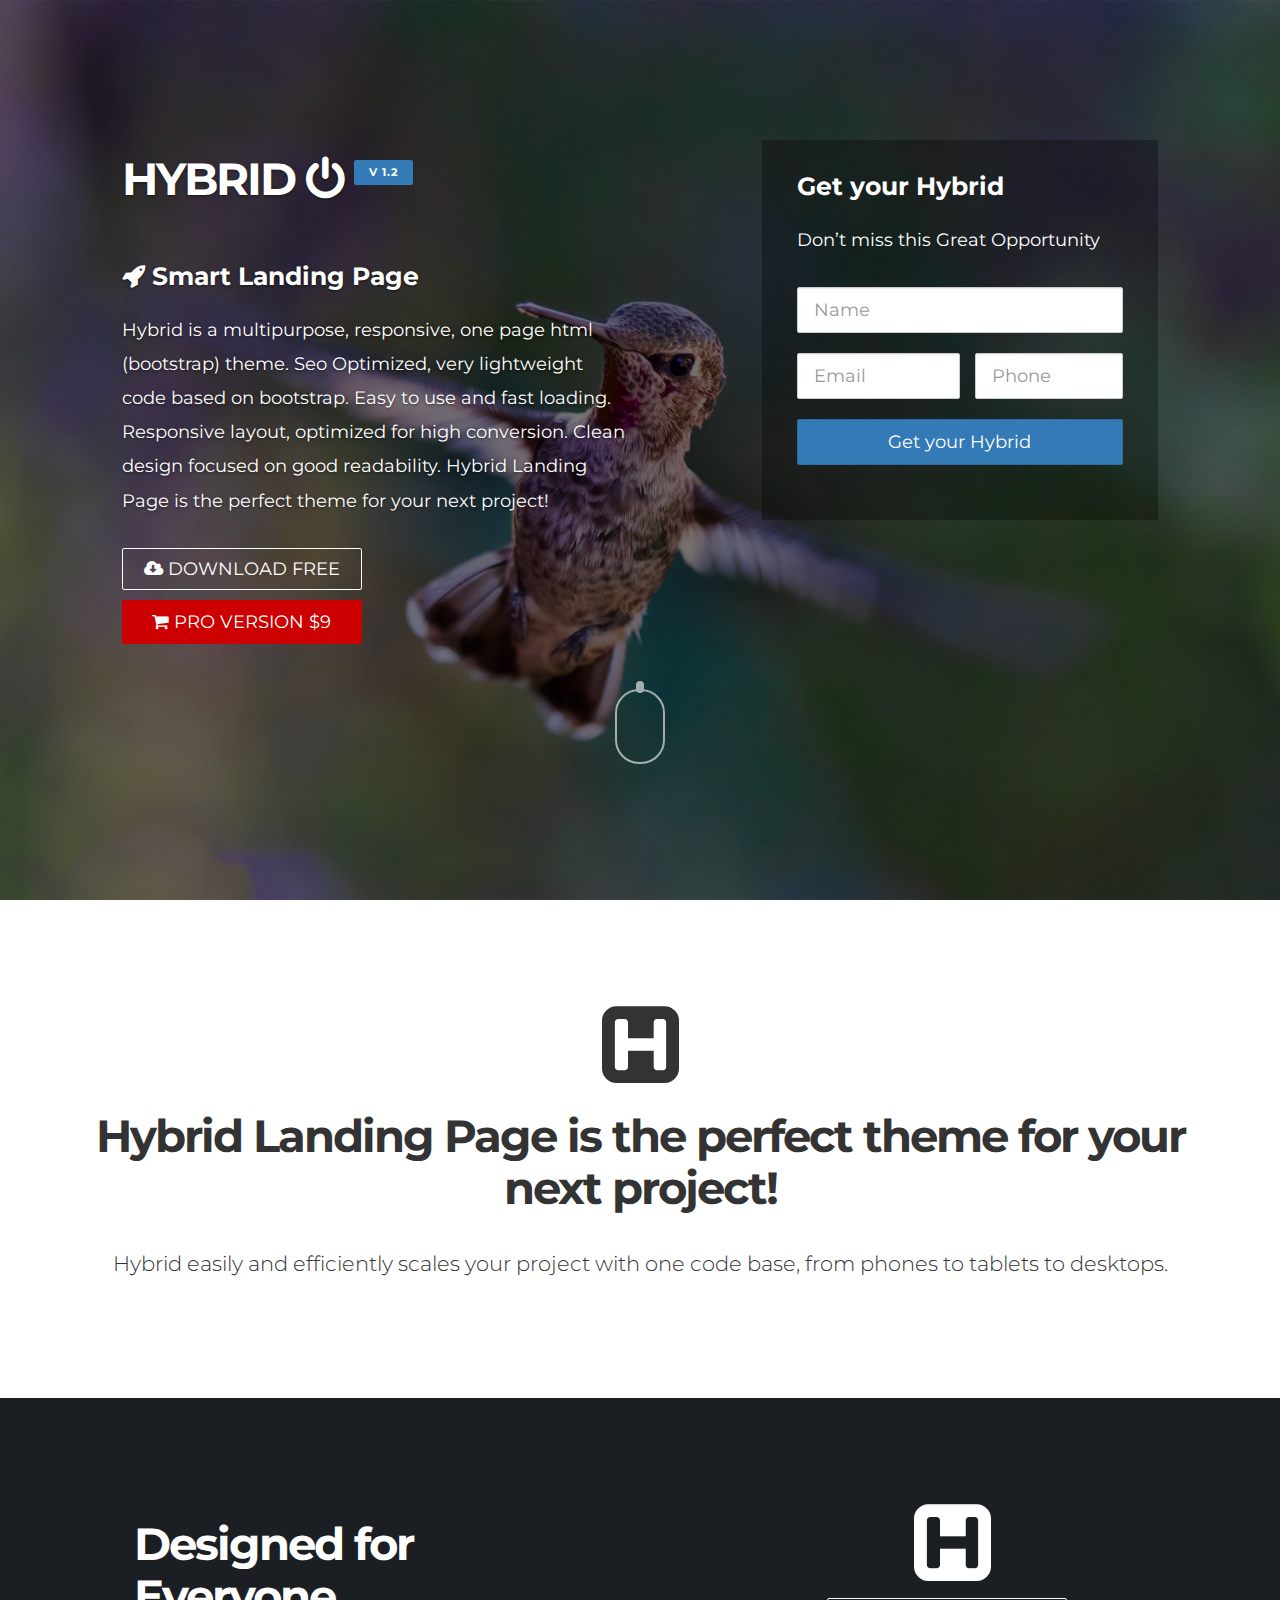
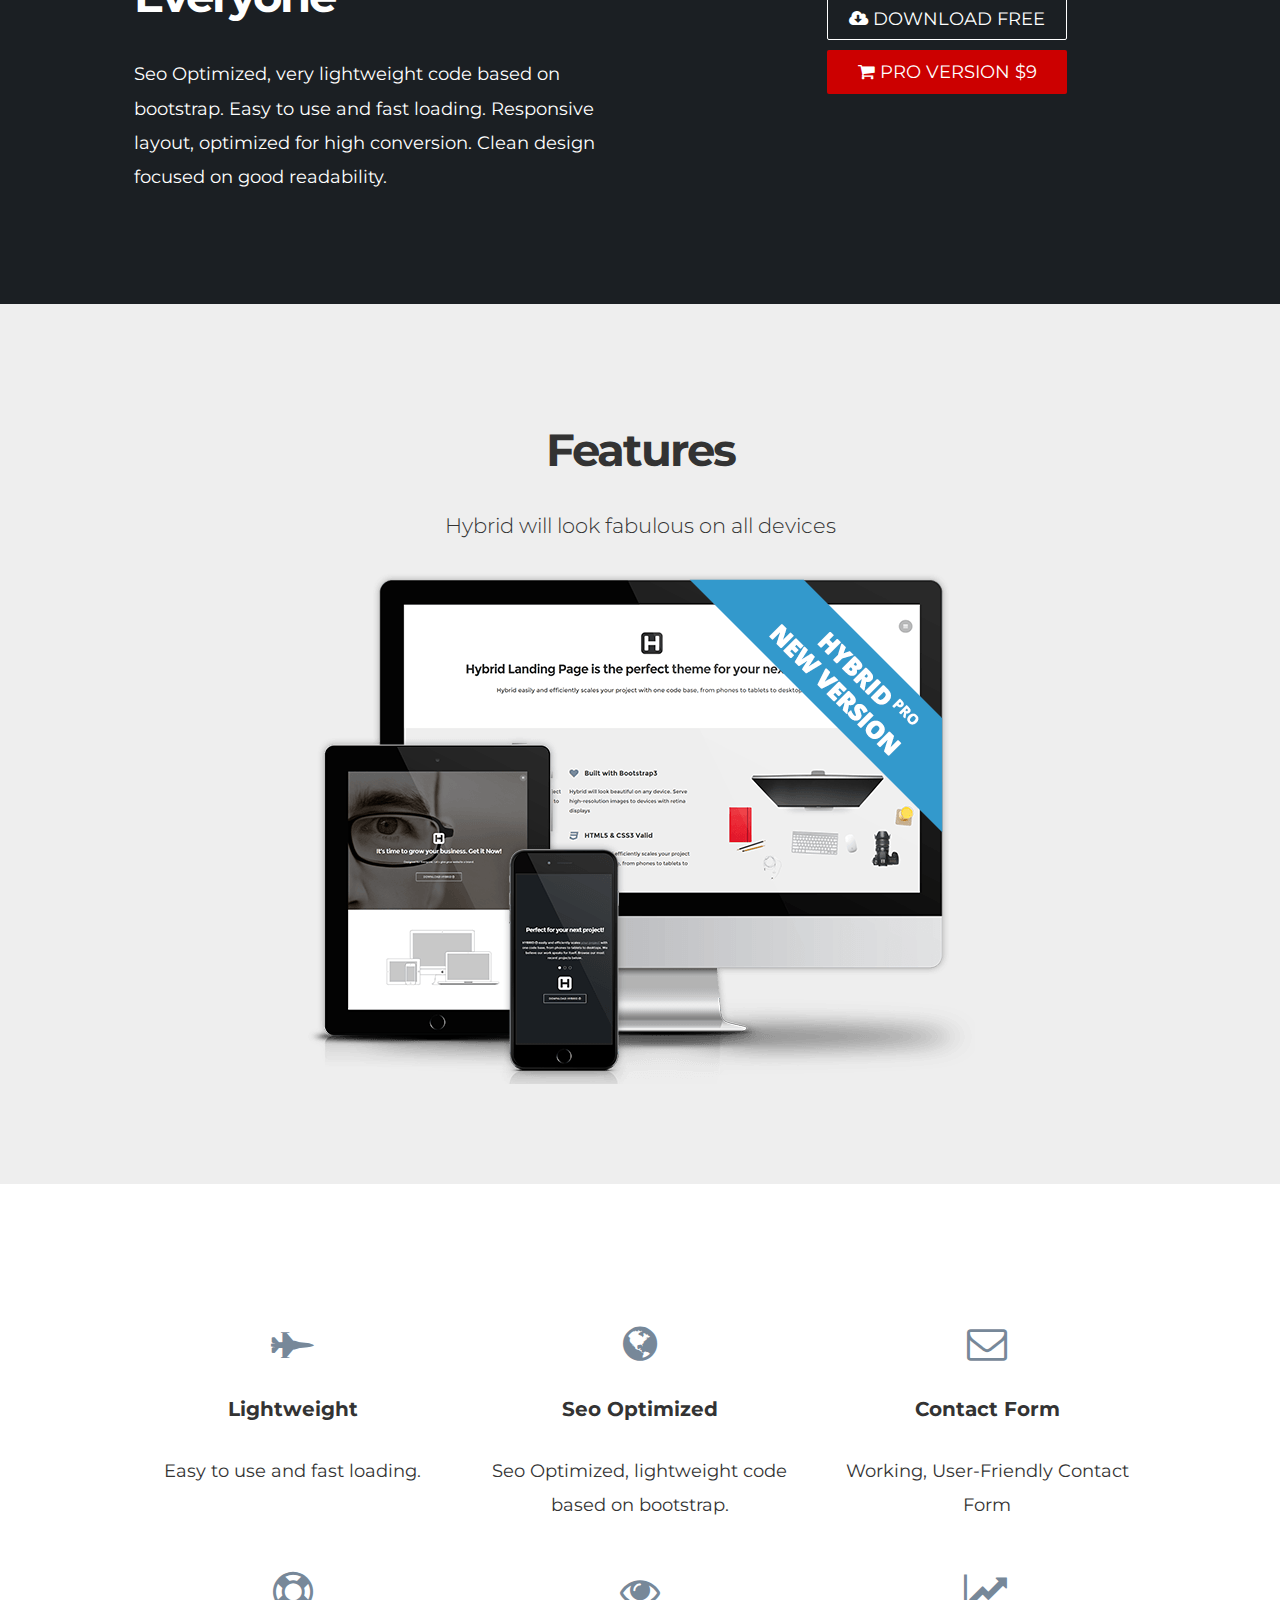
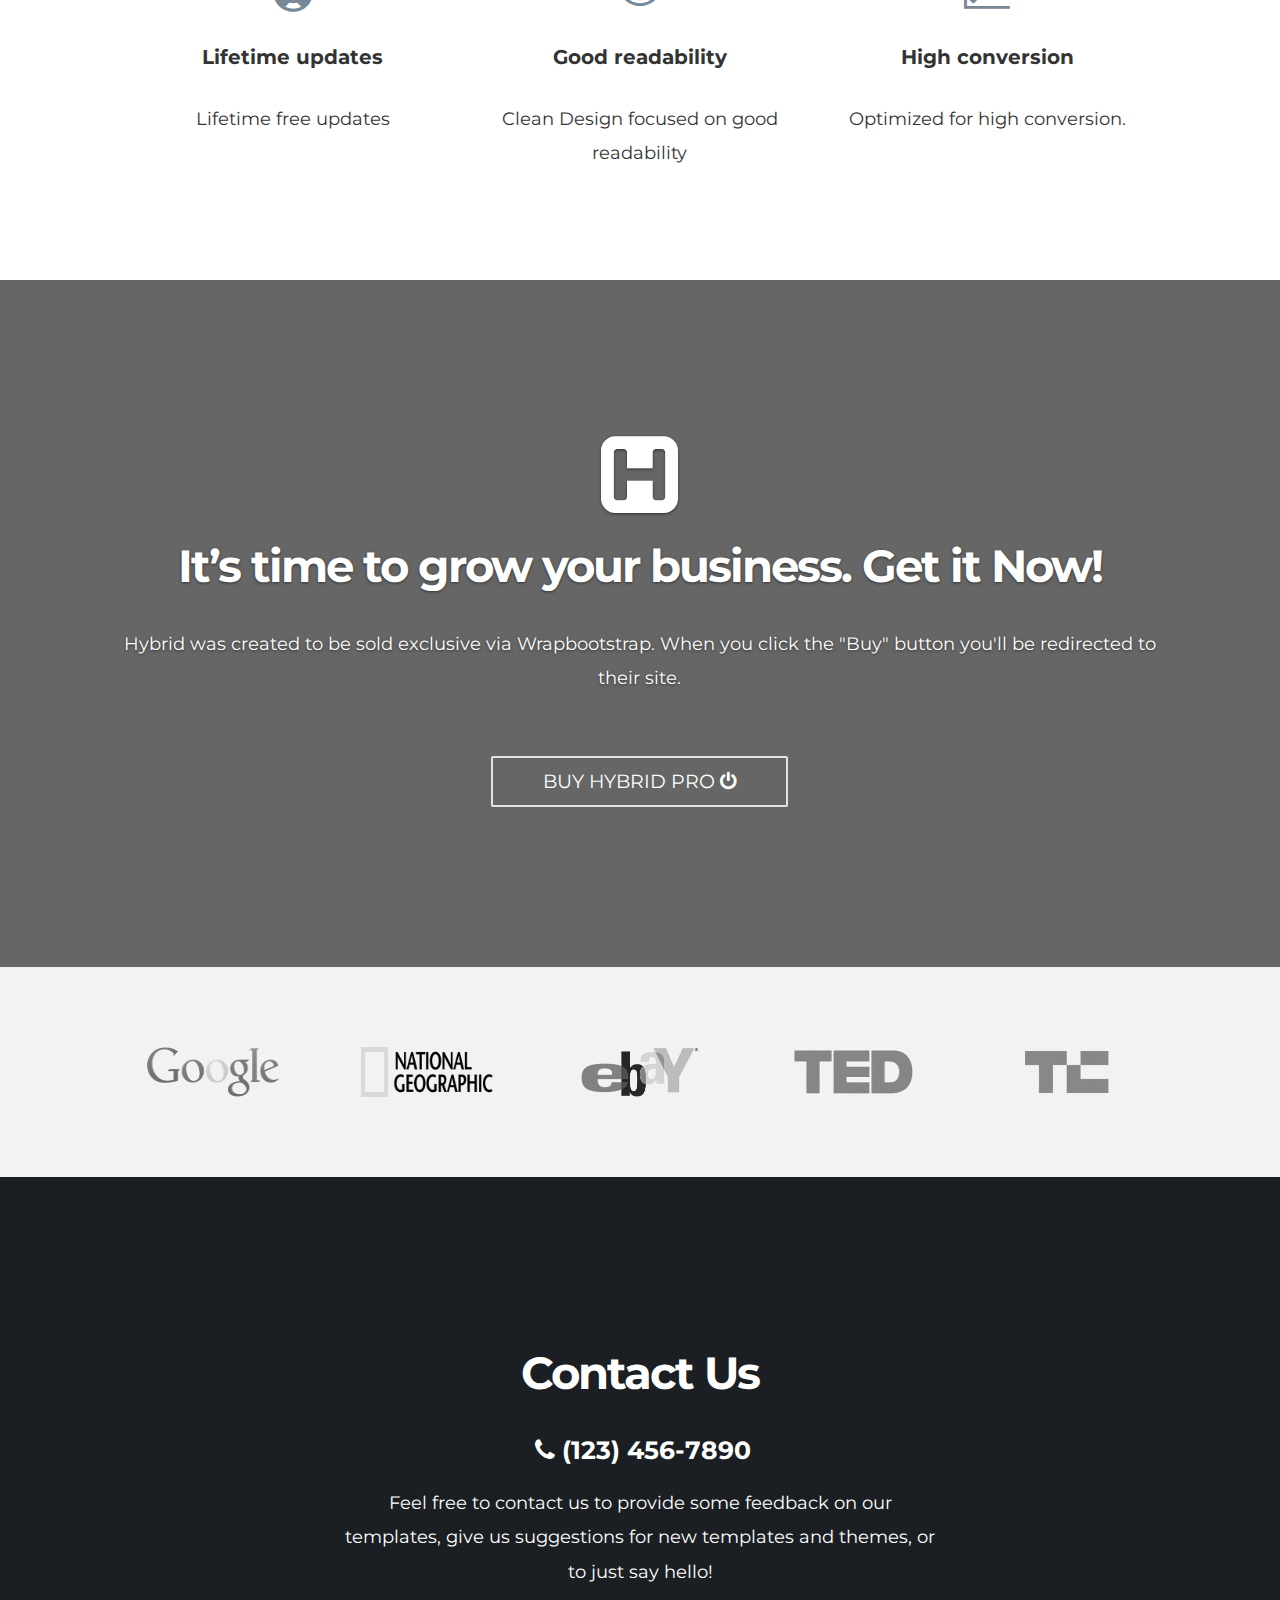
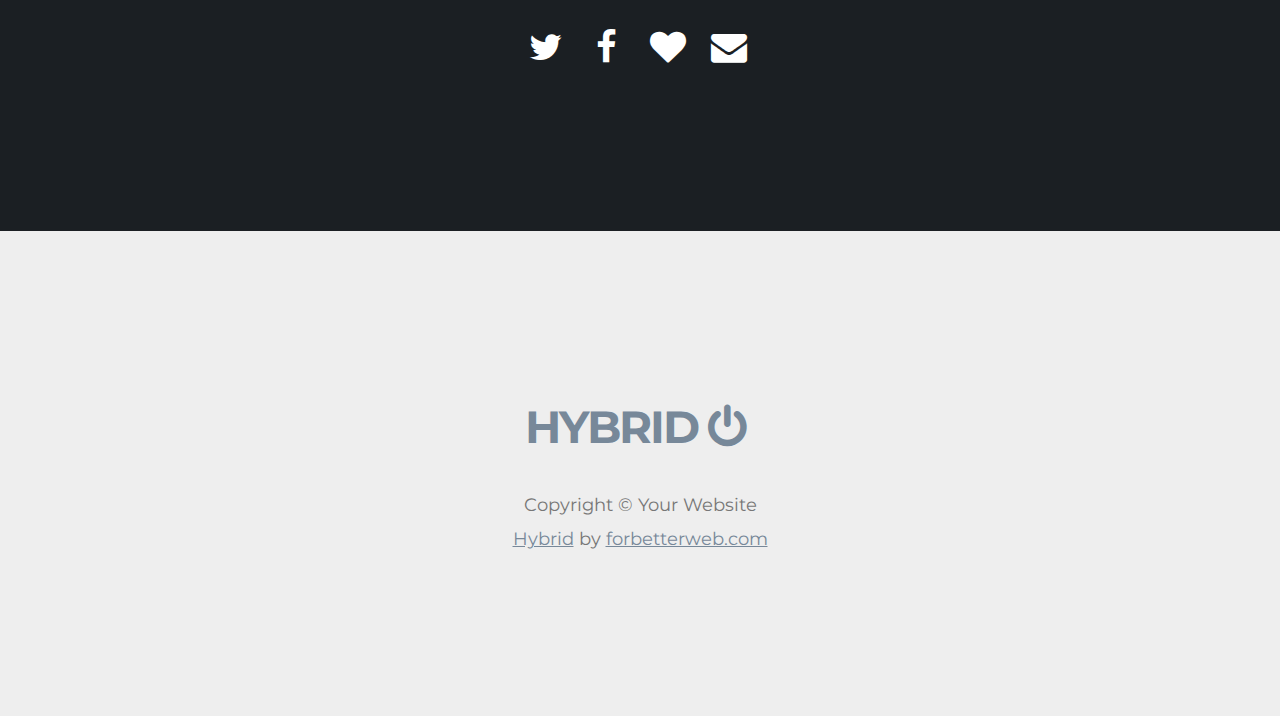
==== commit 69dc4d29: "u" ====
--- a/index.html
+++ b/index.html
@@ -31,7 +31,7 @@
 </head>
 
 <body>
-
+<!-- v 1.2.2 -->
 <!-- Header -->
 <header id="top" class="header">
     <div class="text-vertical">
@@ -257,5 +257,20 @@
 <!-- jQuery Plugins -->
 <script src="js/jquery.placeholder.min.js"></script>
 
+<!--
+Google Analitics
+Demo Purpose Only
+Change UA-XXXXXXX-X to be your site's ID
+ -->
+<script>
+    (function(i,s,o,g,r,a,m){i['GoogleAnalyticsObject']=r;i[r]=i[r]||function(){
+        (i[r].q=i[r].q||[]).push(arguments)},i[r].l=1*new Date();a=s.createElement(o),
+            m=s.getElementsByTagName(o)[0];a.async=1;a.src=g;m.parentNode.insertBefore(a,m)
+    })(window,document,'script','//www.google-analytics.com/analytics.js','ga');
+
+    ga('create', 'UA-1057679-2', 'auto');
+    ga('send', 'pageview');
+</script>
+
 </body>
 </html>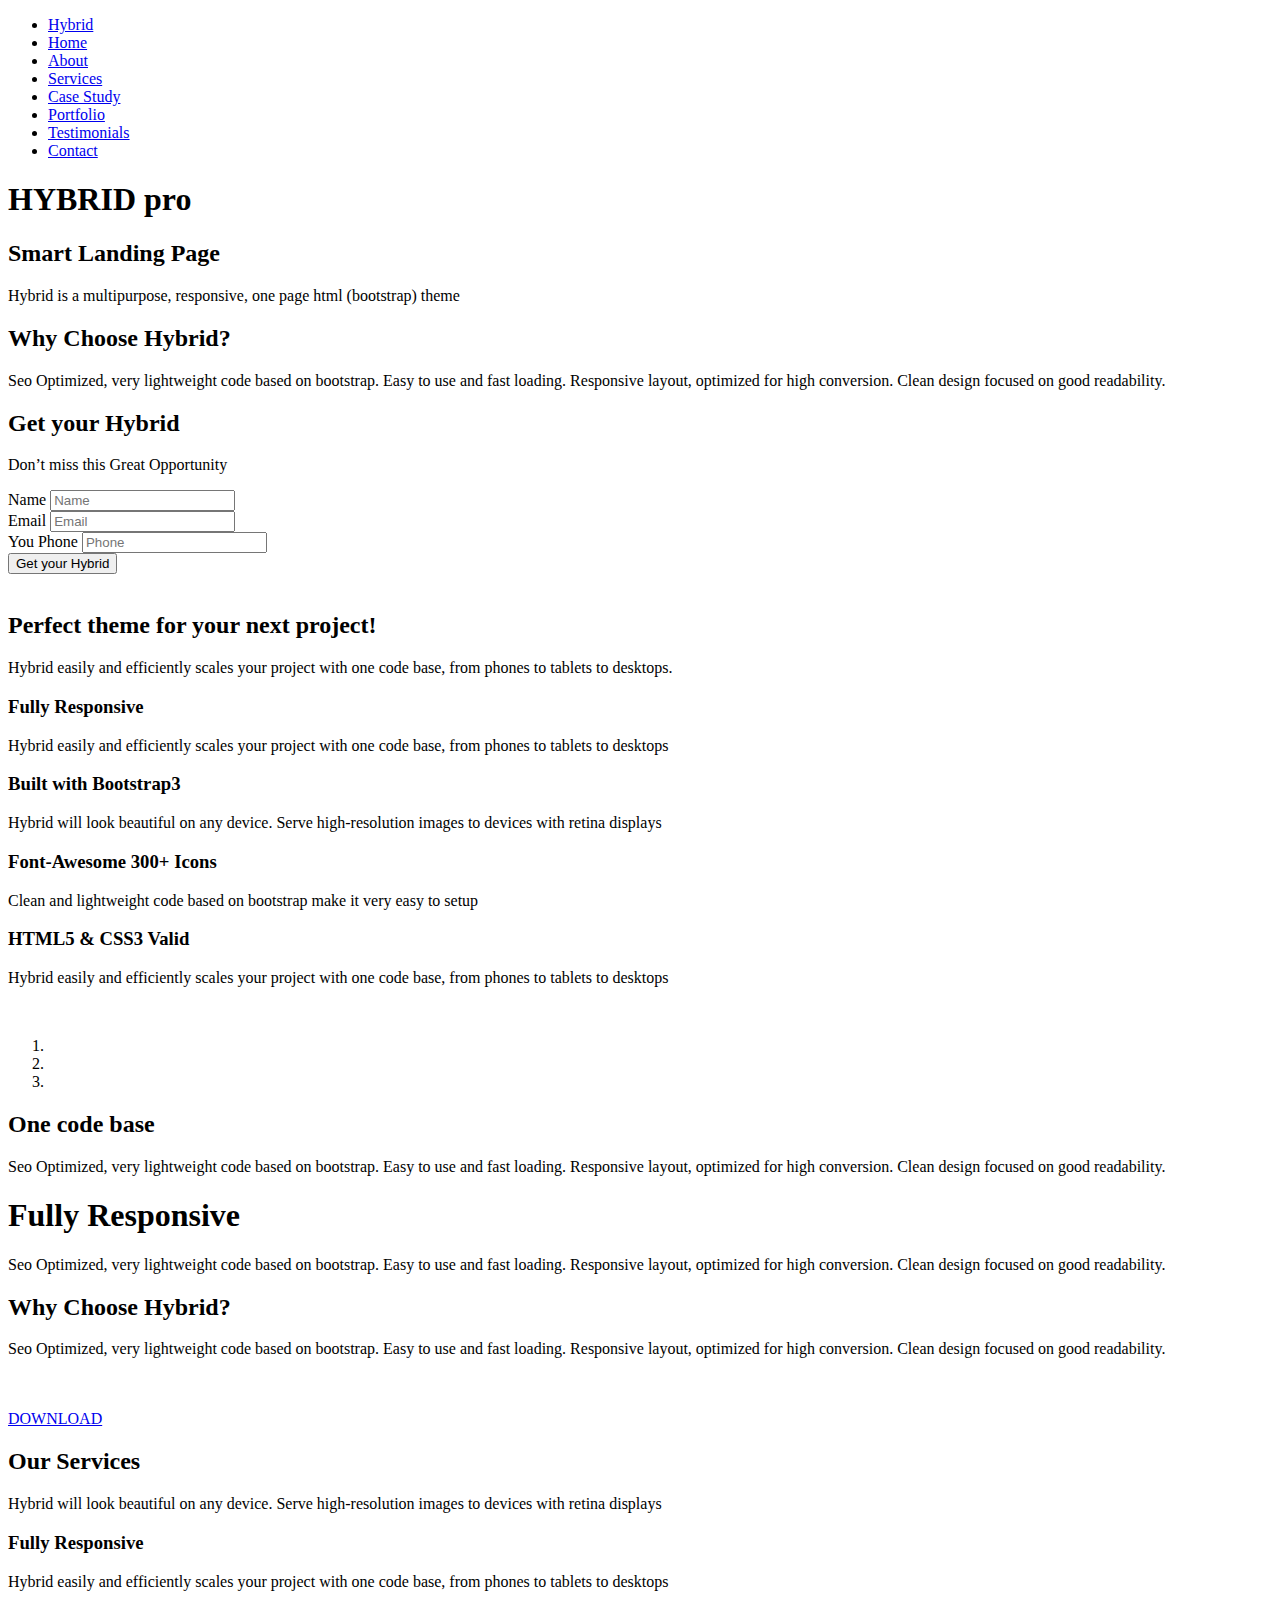
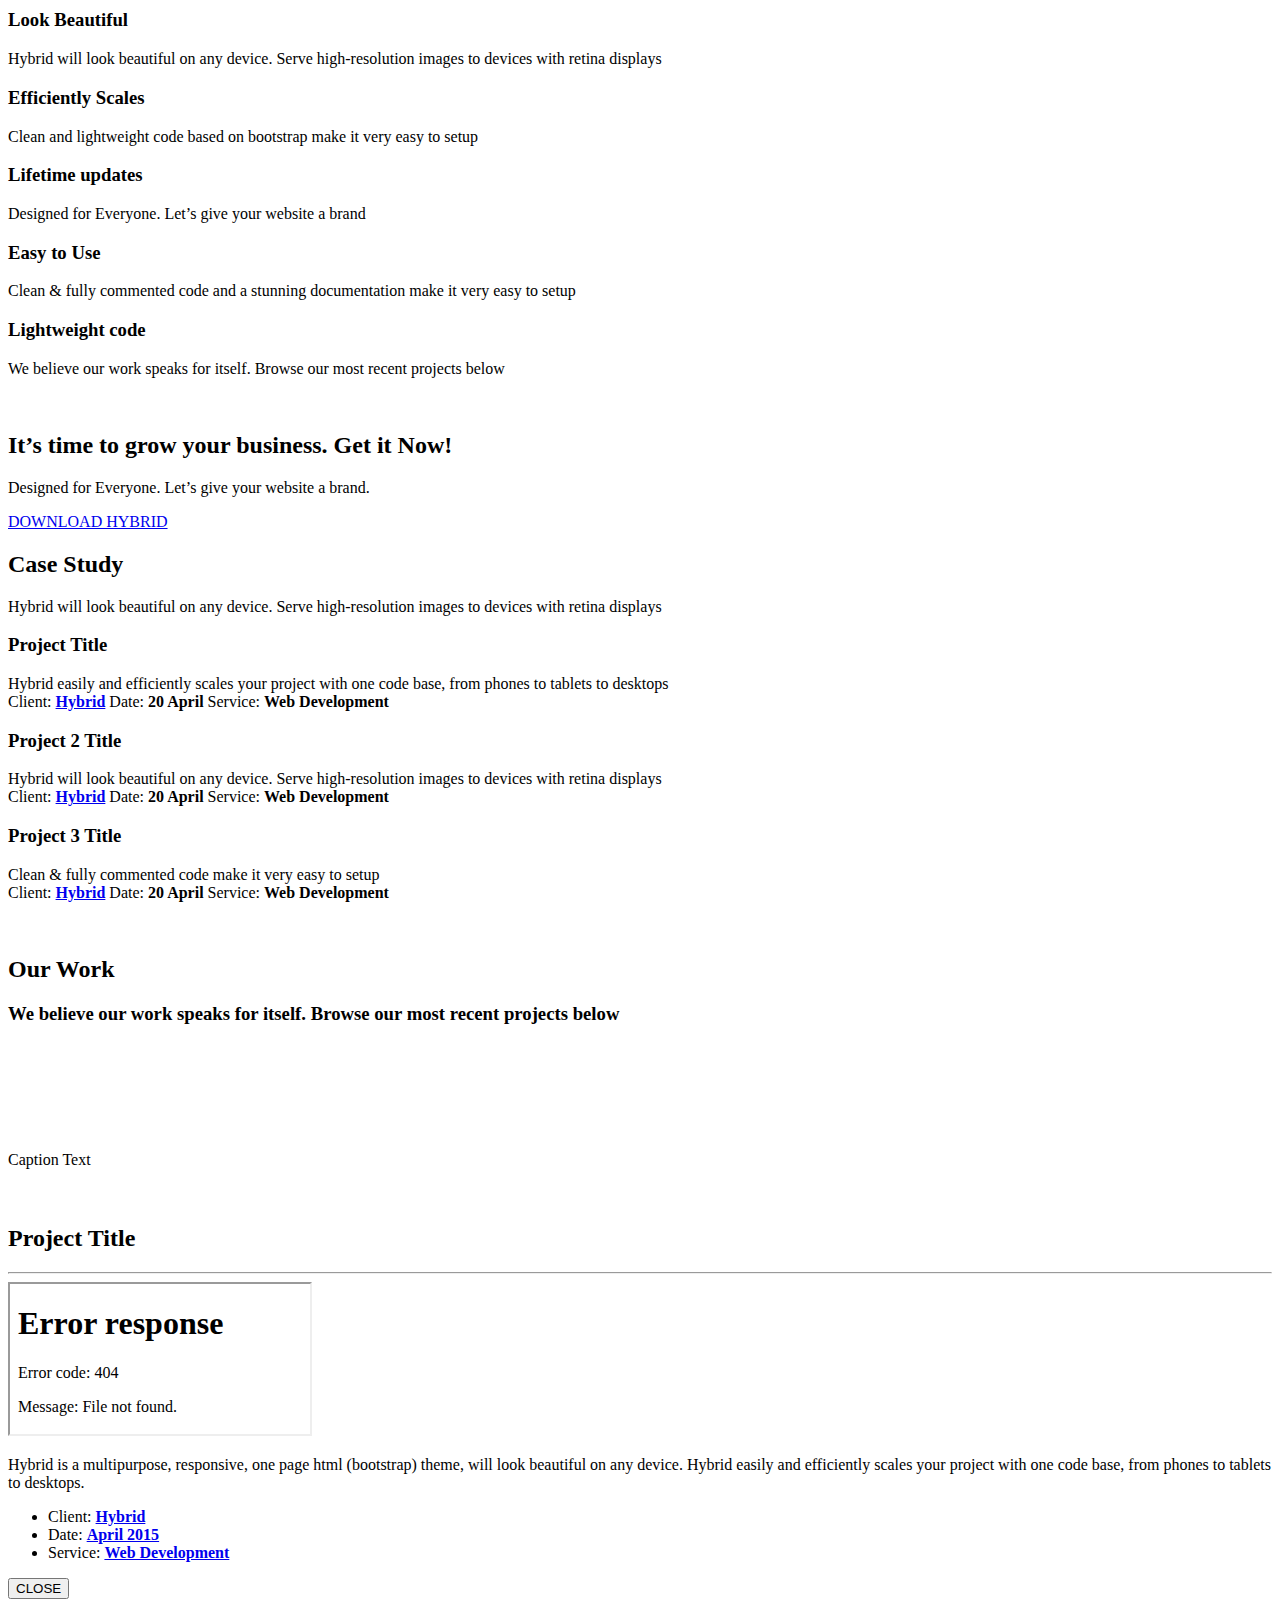
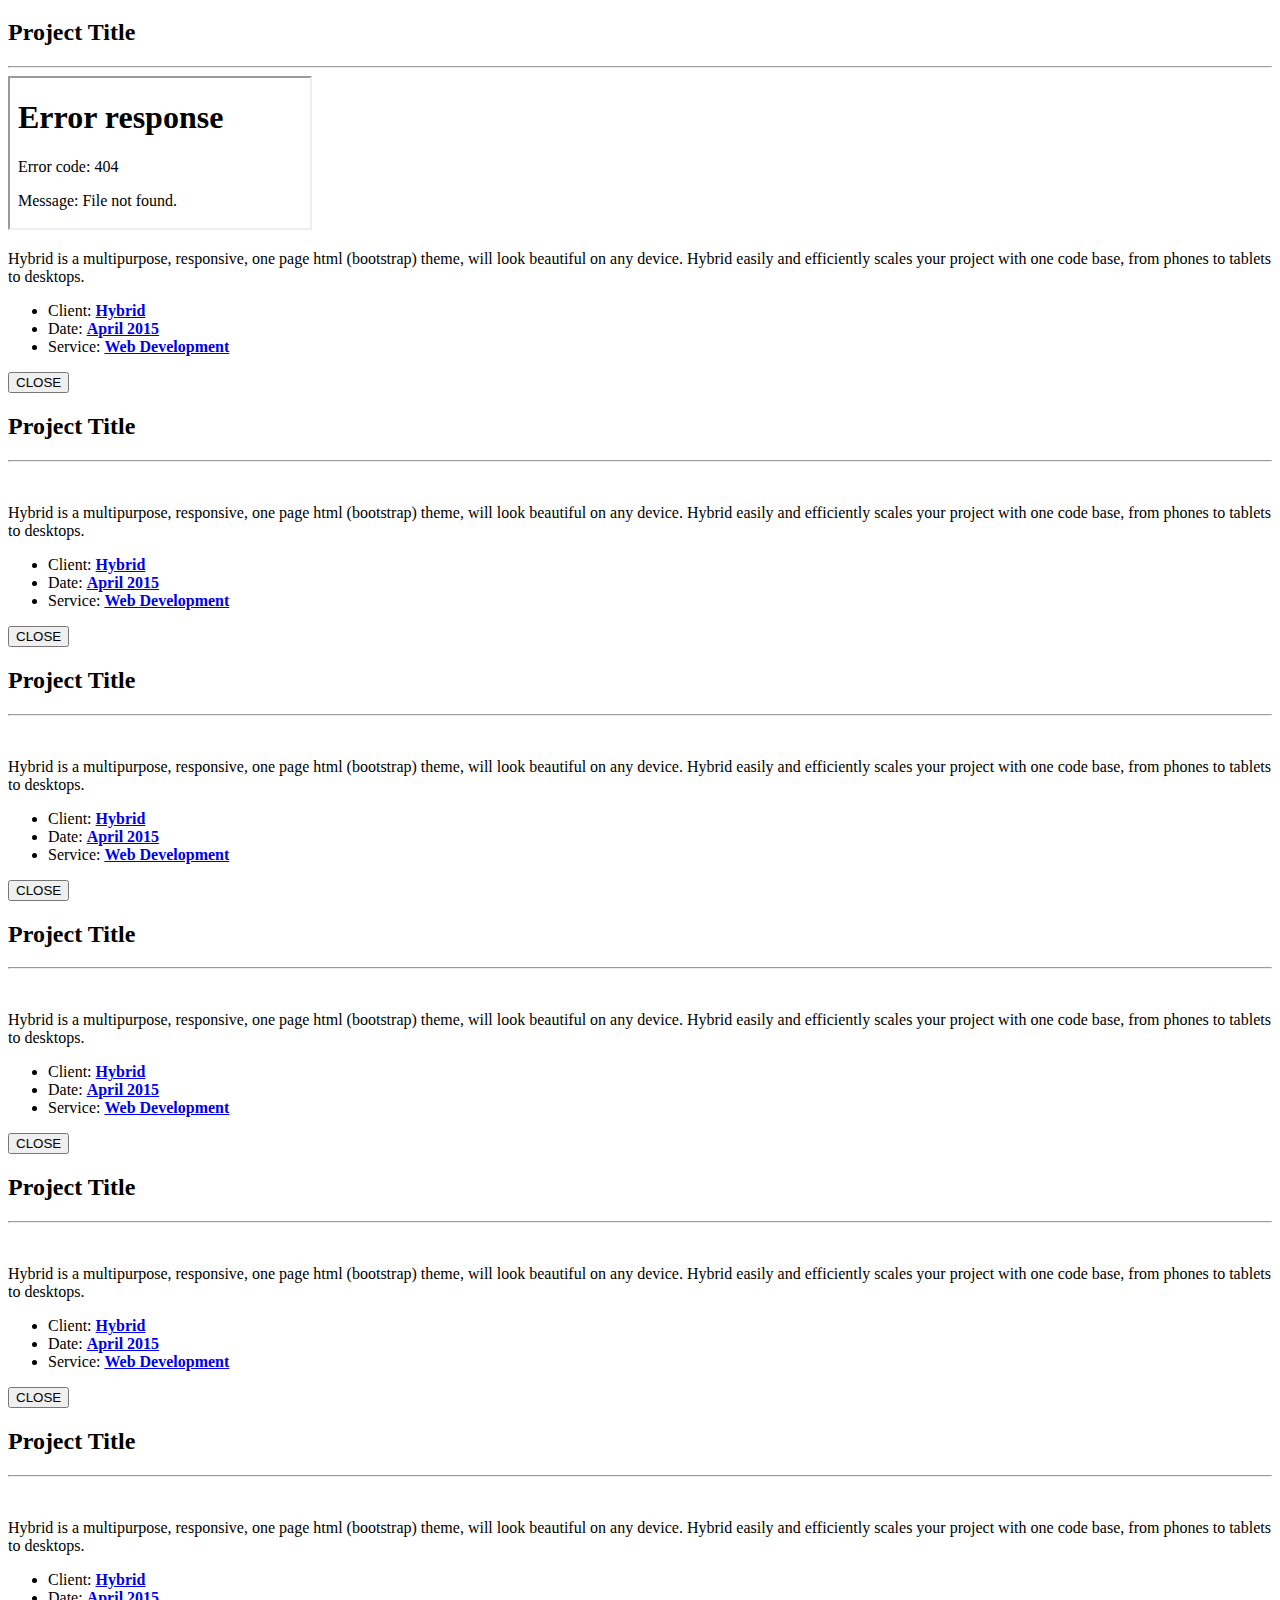
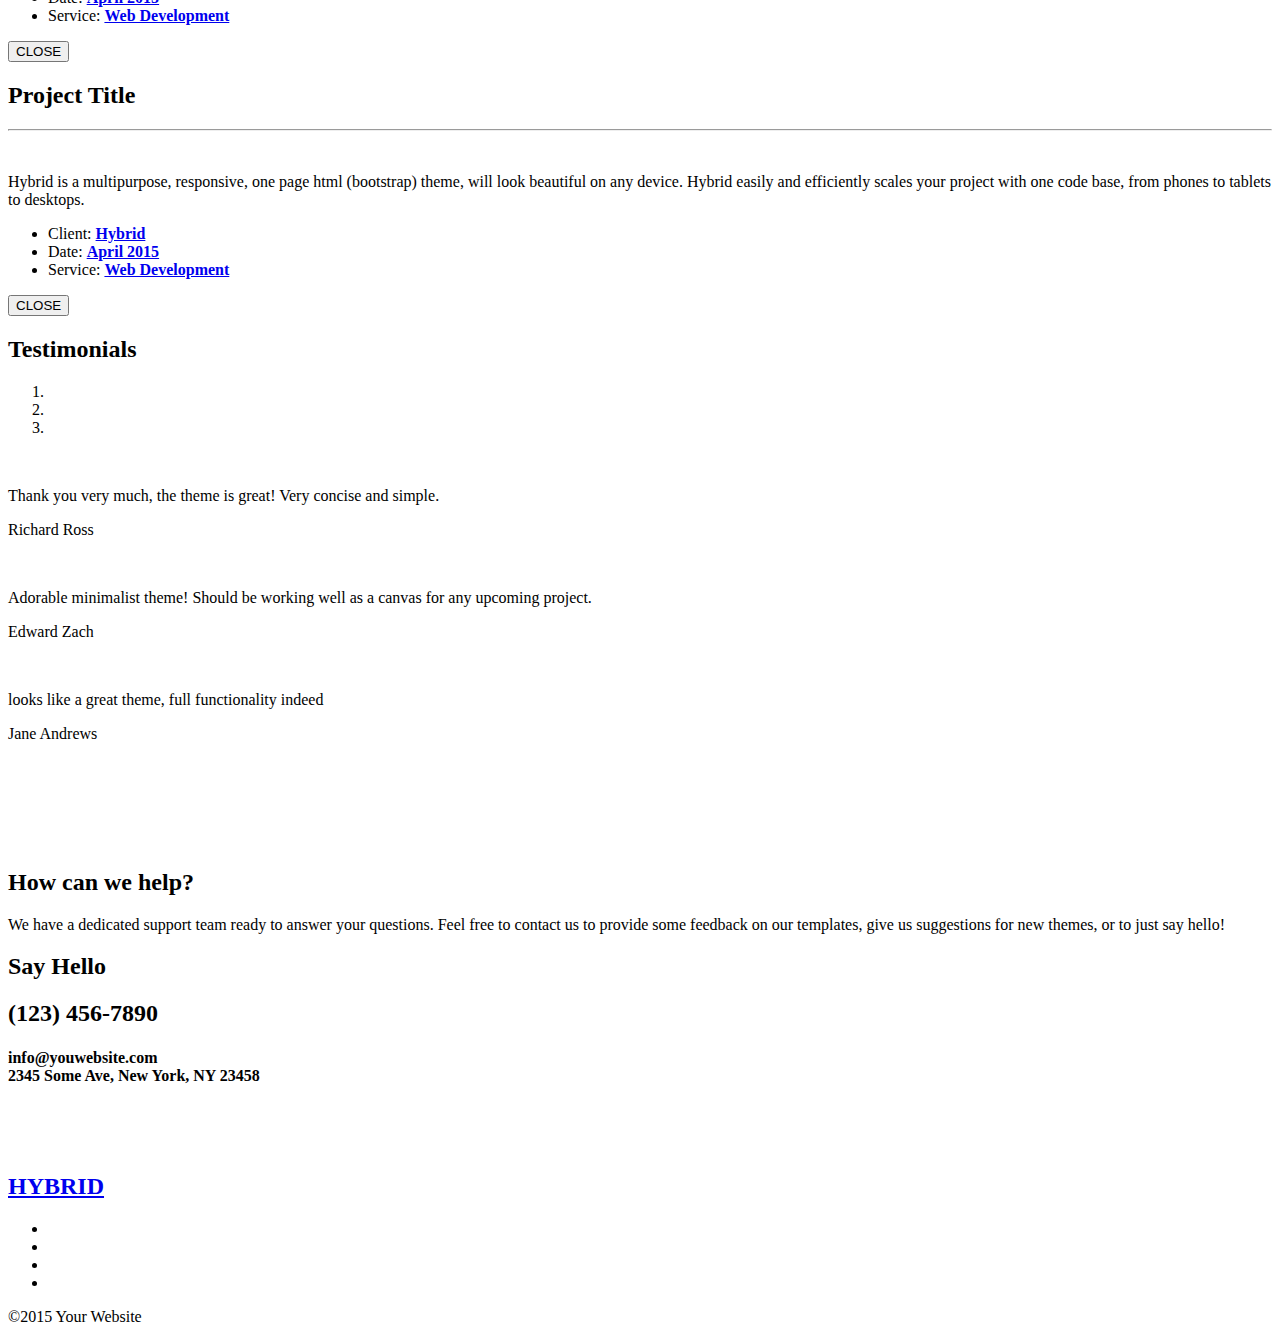
==== commit 394f3b57: "Add files via upload" ====
--- a/index.html
+++ b/index.html
@@ -1,276 +1,752 @@
-<!DOCTYPE html>
-<html lang="en">
-
-<head>
-
-    <meta charset="utf-8">
-    <meta http-equiv="X-UA-Compatible" content="IE=edge">
-    <meta name="viewport" content="width=device-width, initial-scale=1">
-    <meta name="description" content="">
-    <meta name="author" content="">
-
-    <title>Hybrd - Multipurpose Smart Landing Page</title>
-
-    <!-- Bootstrap Core CSS -->
-    <link rel="stylesheet" href="css/bootstrap.min.css">
-
-    <!-- Custom CSS -->
-    <link href="css/hybrid.css" rel="stylesheet">
-
-    <!-- Custom Fonts -->
-    <link href='http://fonts.googleapis.com/css?family=Montserrat:400,700' rel='stylesheet' type='text/css'>
-    <link rel="stylesheet" href="http://maxcdn.bootstrapcdn.com/font-awesome/4.3.0/css/font-awesome.min.css">
-
-
-    <!-- IE8 support of HTML5 elements and media queries -->
-    <!--[if lt IE 9]>
-    <script src="https://oss.maxcdn.com/libs/html5shiv/3.7.0/html5shiv.js"></script>
-    <script src="https://oss.maxcdn.com/libs/respond.js/1.4.2/respond.min.js"></script>
-    <![endif]-->
-
-</head>
-
-<body>
-<!-- v 1.2.2 -->
-<!-- Header -->
-<header id="top" class="header">
-    <div class="text-vertical">
-        <div class="container-fluid">
-            <div class="row">
-                <div class="col-md-5 col-md-offset-1">
-                    <h1>HYBRID <i class="fa fa-power-off"></i>  <label class="label label-primary label-small">v 1.2</label></h1>
-                    <h2><i class="fa fa-rocket"></i> Smart Landing Page</h2>
-
-                    <p>Hybrid is a multipurpose, responsive, one page html (bootstrap) theme. Seo Optimized, very lightweight code based on bootstrap. Easy to use and fast loading. Responsive layout, optimized for high conversion. Clean design focused on good readability. Hybrid Landing Page is the perfect theme for your next project!</p>
-                    <p>
-                        <a href="https://github.com/elkindnet/forbetterweb-hybrid-landing/archive/gh-pages.zip"><button type="button" class="btn btn-lg border-button-header"><i class="fa fa-cloud-download"></i> DOWNLOAD FREE</button></a>
-                        <a href="https://wrapbootstrap.com/theme/hybrid-multipurpose-landing-page-WB0N64HDJ?ref=codedesign"><button type="button" class="btn btn-lg btn-danger border-button-header2"><i class="fa fa-shopping-cart"></i> PRO VERSION $9</button></a>
-                    </p>
-                </div>
-
-                <div class="col-md-4 col-md-offset-1">
-                    <!-- Contact Form - Enter your email address on line 17 of the mail/contact_me.php file to make this form work. -->
-                    <!-- WARNING: Some web hosts do not allow emails to be sent through forms to common mail hosts like Gmail or Yahoo. It's recommended that you use a private domain email address! -->
-                    <!-- NOTE: To use the contact form, your site must be on a live web host with PHP! The form will not work locally! -->
-                    <form name="sentMessage" id="contactForm" novalidate>
-
-                        <h2>Get your Hybrid</h2>
-                        <p>Don’t miss this Great Opportunity</p>
-
-                        <div class="row control-group">
-                            <div class="form-group col-xs-12 floating-label-form-group controls">
-                                <label for="name" class="sr-only control-label">Name</label>
-                                <input type="text" class="form-control input-lg" placeholder="Name" id="name" required data-validation-required-message="Please enter your name.">
-                                <span class="help-block text-danger"></span>
-                            </div>
-                        </div>
-                        <div class="row control-group">
-                            <div class="form-group col-lg-6 floating-label-form-group controls no-pad-right">
-                                <label for="email" class="sr-only control-label">Email</label>
-                                <input type="email" class="form-control input-lg" placeholder="Email" id="email" required data-validation-required-message="Please enter your email address.">
-                                <span class="help-block text-danger"></span>
-                            </div>
-                            <div class="form-group col-lg-6 floating-label-form-group controls">
-                                <label for="phone" class="sr-only control-label">You Phone</label>
-                                <input type="tel" class="form-control input-lg" placeholder="Phone" id="phone" required data-validation-required-message="Please enter your phone number.">
-                                <span class="help-block text-danger"></span>
-                            </div>
-                        </div>
-                        <div id="success"></div>
-                        <div class="row">
-                            <div class="form-group col-xs-12">
-                                <button type="submit" class="btn btn-lg btn-primary btn-block">Get your Hybrid</button>
-                            </div>
-                        </div>
-                    </form>
-
-                </div>
-            </div>
-            <!-- mouse -->
-               <span class="scroll-btn hidden-xs">
-                   <a href="#about"><span class="mouse"><span></span></span></a>
-               </span>
-            <!-- mouse -->
-        </div>
-    </div>
-</header>
-
-<!-- about -->
-<section id="about" class="about">
-    <div class="container">
-        <div class="row">
-            <div class="col-xs-12 text-center">
-                <i class="fa fa-5x fa-h-square"></i><br>
-                <h2 class="heading">Hybrid Landing Page is the perfect theme for your next project!</h2>
-                <p class="lead">Hybrid easily and efficiently scales your project with one code base, from phones to tablets to desktops.</p>
-            </div>
-        </div>
-    </div>
-</section>
-
-<!-- call-to-action -->
-<div class="call-to-action">
-    <div class="container-fluid">
-            <div class="col-md-5 col-md-offset-1">
-                <h2 class="heading">Designed for Everyone</h2>
-                <p>Seo Optimized, very lightweight code based on bootstrap. Easy to use and fast loading. Responsive layout, optimized for high conversion. Clean design focused on good readability.</p>
-            </div>
-            <div class="col-md-4 col-md-offset-1 text-center">
-                <p><i class="fa fa-5x fa-h-square"></i><p>
-                <p>
-                    <a href="https://github.com/elkindnet/forbetterweb-hybrid-landing/archive/gh-pages.zip"><button type="button" class="btn btn-lg border-button-header"><i class="fa fa-cloud-download"></i> DOWNLOAD FREE</button></a><br>
-                    <a href="https://wrapbootstrap.com/theme/hybrid-multipurpose-landing-page-WB0N64HDJ?ref=codedesign"><button type="button" class="btn btn-lg btn-danger border-button-header2"><i class="fa fa-shopping-cart"></i> PRO VERSION $9</button></a>
-                </p>
-            </div>
-    </div>
-</div>
-
-<!-- services -->
-<section id="services" class="head">
-    <div class="container">
-        <div class="row">
-            <div class="col-xs-12 text-center">
-                <h2 class="heading">Features</h2>
-                <p class="lead">Hybrid will look fabulous on all devices</p>
-                <img src="img/res3.png" class="img-responsive visible-lg-inline visible-md-inline visible-sm-inline visible-xs-inline">
-            </div>
-        </div>
-    </div>
-</section>
-<!-- The icons use Font Awesome's stacked icon classes. For more information, visit http://fontawesome.io/examples/ -->
-<section class="services text-center">
-    <div class="container-fluid">
-        <div class="col-lg-10 col-lg-offset-1">
-            <div class="row">
-                <div class="col-sm-4">
-                    <h3><i class="fa fa-fighter-jet fa-2x"></i> Lightweight</h3>
-                    <p>Easy to use and fast loading.</p>
-                </div>
-                <div class="col-sm-4">
-                    <h3><i class="fa fa-globe fa-2x"></i> Seo Optimized</h3>
-                    <p>Seo Optimized, lightweight code based on bootstrap.</p>
-                </div>
-                <div class="col-sm-4">
-                    <h3><i class="fa fa-envelope-o fa-2x"></i> Contact Form</h3>
-                    <p>Working, User-Friendly Contact Form</p>
-                </div>
-            </div>
-            <div class="row">
-                <div class="col-sm-4">
-                    <h3><i class="fa fa-life-ring fa-2x"></i> Lifetime updates</h3>
-                    <p>Lifetime free updates</p>
-                </div>
-                <div class="col-sm-4">
-                    <h3><i class="fa fa-eye fa-2x"></i> Good readability</h3>
-                    <p> Clean Design focused on good readability</p>
-                </div>
-                <div class="col-sm-4">
-                    <h3><i class="fa fa-line-chart fa-2x"></i> High conversion</h3>
-                    <p>Optimized for high conversion.</p>
-                </div>
-            </div>
-        </div>
-    </div>
-</section>
-
-<!-- callout -->
-<section class="callout">
-    <div class="container-fluid text-vertical text-center">
-        <div class="col-sm-10 col-sm-offset-1">
-            <i class="fa fa-5x fa-h-square"></i><br>
-            <h2 class="heading">It’s time to grow your business. Get it Now!</h2>
-            <p>Hybrid was created to be sold exclusive via Wrapbootstrap. When you click the "Buy" button you'll be redirected to their site.</p>
-
-
-            <div class="row"><a href="https://wrapbootstrap.com/theme/hybrid-multipurpose-landing-page-WB0N64HDJ?ref=codedesign" class="btn border-button">BUY HYBRID PRO <i class="fa fa-power-off"></i></a></div>
-        </div>
-    </div>
-</section>
-
-<!-- sponsors -->
-<div id="sponsor">
-    <div class="container-fluid">
-        <div class="row sponsor text-center">
-            <div class="col-md-2 gray col-md-offset-1">
-                <a href="/"><img src="img/logo1.png" alt=""></a>
-            </div>
-            <div class="col-md-2 gray">
-                <a href="/"><img src="img/logo2.png" alt=""></a>
-            </div>
-            <div class="col-md-2 gray">
-                <a href="/"><img src="img/logo3.png" alt=""></a>
-            </div>
-            <div class="col-md-2 gray">
-                <a href="/"><img src="img/logo4.png" alt=""></a>
-            </div>
-            <div class="col-md-2 gray">
-                <a href="/"><img src="img/logo5.png" alt=""></a>
-            </div>
-
-        </div>
-    </div>
-</div>
-
-
-<!-- contacts -->
-<div id="contact">
-    <div class="container-fluid text-center">
-        <div class="col-md-6 col-md-offset-3">
-            <h2 class="heading">Contact Us</h2>
-            <h2><i class="fa fa-phone fa-fw"></i>(123) 456-7890</h2>
-            <p>Feel free to contact us to provide some feedback on our templates, give us suggestions for new templates and themes, or to just say hello!</p>
-                <ul class="list-inline">
-                    <li>
-                        <a href="https://twitter.com/jenyElkind"><i class="fa fa-twitter fa-2x fa-fw"></i></a>
-                    </li>
-                    <li>
-                        <a href="https://www.facebook.com/jenyelkind"><i class="fa fa-facebook fa-2x  fa-fw"></i></a>
-                    </li>
-                    <li>
-                        <a href="http://forbetterweb.com/"><i class="fa fa-heart fa-2x  fa-fw"></i></a>
-                    </li>
-                    <li>
-                        <a href="mailto:elkind@gmail.com"><i class="fa fa-envelope fa-2x  fa-fw"></i></a>
-                    </li>
-                </ul>
-        </div>
-    </div>
-</div>
-
-<!-- footer -->
-<footer>
-    <div class="container text-muted text-center">
-        <h2 class="heading"><a href="#top">HYBRID<i class="fa fa-power-off fa-fw"></i></a></h2>
-        <p>Copyright &copy; Your Website<br><a href="http://forbetterweb.com/htmlandbootstrap/hybrid-landing-page/">Hybrid</a> by&nbsp;<a href="http://forbetterweb.com">forbetterweb.com</a></p>
-    </div>
-</footer>
-
-<!-- jQuery -->
-<script src="js/jquery.min.js"></script>
-
-<!-- Bootstrap Core JavaScript -->
-<script src="js/bootstrap.min.js"></script>
-
-<!-- Custom Theme JavaScripts -->
-<script src="js/hybrid.js"></script>
-
-<!-- jQuery Plugins -->
-<script src="js/jquery.placeholder.min.js"></script>
-
-<!--
-Google Analitics
-Demo Purpose Only
-Change UA-XXXXXXX-X to be your site's ID
- -->
-<script>
-    (function(i,s,o,g,r,a,m){i['GoogleAnalyticsObject']=r;i[r]=i[r]||function(){
-        (i[r].q=i[r].q||[]).push(arguments)},i[r].l=1*new Date();a=s.createElement(o),
-            m=s.getElementsByTagName(o)[0];a.async=1;a.src=g;m.parentNode.insertBefore(a,m)
-    })(window,document,'script','//www.google-analytics.com/analytics.js','ga');
-
-    ga('create', 'UA-1057679-2', 'auto');
-    ga('send', 'pageview');
-</script>
-
-</body>
-</html>+<!DOCTYPE html>
+<!-- saved from url=(0040)http://forbetterweb.com/html/hybrid/1.4/ -->
+<html lang="en" style="height: auto;"><head><meta http-equiv="Content-Type" content="text/html; charset=UTF-8"><style type="text/css">.gm-style-pbc{transition:opacity ease-in-out;background-color:black;text-align:center}.gm-style-pbt{font-size:22px;color:white;font-family:Roboto,Arial,sans-serif;position:relative;margin:0;top:50%;-webkit-transform:translateY(-50%);-ms-transform:translateY(-50%);transform:translateY(-50%)}</style><link type="text/css" rel="stylesheet" href="./assets/css"><style type="text/css">.gm-style .gm-style-cc span,.gm-style .gm-style-cc a,.gm-style .gm-style-mtc div{font-size:10px}</style><style type="text/css">@media print {  .gm-style .gmnoprint, .gmnoprint {    display:none  }}@media screen {  .gm-style .gmnoscreen, .gmnoscreen {    display:none  }}</style><style type="text/css">.gm-style{font-family:Roboto,Arial,sans-serif;font-size:11px;font-weight:400;text-decoration:none}.gm-style img{max-width:none}</style>
+
+
+    <meta http-equiv="X-UA-Compatible" content="IE=edge">
+    <meta name="viewport" content="width=device-width, initial-scale=1">
+    <meta name="description" content="">
+    <meta name="author" content="">
+
+<!--
+Copyright 2014-2015 ForBetterWeb
+To use this theme you must have a license purchased at WrapBootstrap (http://forbetterweb.com)
+-->
+
+    <title>Hybrd - Multipurpose Smart Landing Page</title>
+
+    <!-- Bootstrap Core CSS -->
+    <link rel="stylesheet" href="./assets/bootstrap.min.css">
+
+    <!-- Custom CSS -->
+    <link href="./assets/hybrid.css" rel="stylesheet">
+    <link href="./assets/animate.css" rel="stylesheet" type="text/css">
+
+    <!-- Custom Fonts -->
+    <link href="./assets/css(1)" rel="stylesheet" type="text/css">
+    <link rel="stylesheet" href="./assets/font-awesome.min.css">
+
+    <!-- IE8 support of HTML5 elements and media queries -->
+    <!--[if lt IE 9]>
+    <script src="https://oss.maxcdn.com/libs/html5shiv/3.7.0/html5shiv.js"></script>
+    <script src="https://oss.maxcdn.com/libs/respond.js/1.4.2/respond.min.js"></script>
+    <![endif]-->
+
+<script type="text/javascript" charset="UTF-8" src="./assets/common.js"></script><script type="text/javascript" charset="UTF-8" src="./assets/map.js"></script><script type="text/javascript" charset="UTF-8" src="./assets/util.js"></script><script type="text/javascript" charset="UTF-8" src="./assets/marker.js"></script><script type="text/javascript" charset="UTF-8" src="./assets/onion.js"></script><script type="text/javascript" charset="UTF-8" src="./assets/stats.js"></script><script type="text/javascript" charset="UTF-8" src="./assets/controls.js"></script></head>
+
+<body>
+
+<!-- Navigation -->
+<a id="menu-toggle" href="http://forbetterweb.com/html/hybrid/1.4/#" class="btn btn-dark btn-lg toggle"><i class="fa fa-1x fa-bars"></i></a>
+<nav id="sidebar-wrapper">
+    <!--  Optional: close button
+    <a id="menu-close" href="#" class="btn btn-light btn-lg pull-right toggle"><i class="fa fa-2x fa-times"></i></a> -->
+    <ul class="sidebar-nav">
+        <li class="sidebar-brand">
+            <a href="http://forbetterweb.com/html/hybrid/1.4/#top">Hybrid <i class="fa fa-power-off"></i></a>
+        </li>
+        <li>
+            <a href="http://forbetterweb.com/html/hybrid/1.4/#top">Home</a>
+        </li>
+        <li>
+            <a href="http://forbetterweb.com/html/hybrid/1.4/#about">About</a>
+        </li>
+        <li>
+            <a href="http://forbetterweb.com/html/hybrid/1.4/#services">Services</a>
+        </li>
+        <li>
+            <a href="http://forbetterweb.com/html/hybrid/1.4/#case-study">Case Study</a>
+        </li>
+        <li>
+            <a href="http://forbetterweb.com/html/hybrid/1.4/#portfolio">Portfolio</a>
+        </li>
+        <li>
+            <a href="http://forbetterweb.com/html/hybrid/1.4/#testimonials">Testimonials</a>
+        </li>
+        <li>
+            <a href="http://forbetterweb.com/html/hybrid/1.4/#contact">Contact</a>
+        </li>
+    </ul>
+</nav>
+
+<!-- Header -->
+<header id="top" class="header">
+    <div class="text-vertical">
+        <div class="container-fluid">
+            <div class="row">
+                <div class="col-md-5 col-md-offset-1">
+                    <h1>HYBRID <i class="fa fa-power-off"></i>  <label class="label label-danger label-small">pro</label></h1>
+                    <h2><i class="fa fa-rocket"></i> Smart Landing Page</h2>
+
+                    <p>Hybrid is a multipurpose, responsive, one page html (bootstrap) theme</p>
+                    <h2><i class="fa fa-heart"></i> Why Choose Hybrid?</h2>
+                    <p>Seo Optimized, very lightweight code based on bootstrap. Easy to use and fast loading. Responsive layout, optimized for high conversion. Clean design focused on good readability.</p>
+
+                </div>
+
+                <div class="col-md-4 col-md-offset-1">
+                    <!-- Contact Form - Enter your email address on line 17 of the mail/contact_me.php file to make this form work. -->
+                    <!-- WARNING: Some web hosts do not allow emails to be sent through forms to common mail hosts like Gmail or Yahoo. It's recommended that you use a private domain email address! -->
+                    <!-- NOTE: To use the contact form, your site must be on a live web host with PHP! The form will not work locally! -->
+                    <form name="sentMessage" id="contactForm" novalidate="">
+
+                        <h2>Get your Hybrid</h2>
+                        <p>Don’t miss this Great Opportunity</p>
+
+                        <div class="row control-group">
+                            <div class="form-group col-xs-12 floating-label-form-group controls">
+                                <label for="name" class="sr-only control-label">Name</label>
+                                <input type="text" class="form-control input-lg" placeholder="Name" id="name" required="" data-validation-required-message="Please enter your name.">
+                                <span class="help-block text-danger"></span>
+                            </div>
+                        </div>
+                        <div class="row control-group">
+                            <div class="form-group col-lg-6 floating-label-form-group controls no-pad-right">
+                                <label for="email" class="sr-only control-label">Email</label>
+                                <input type="email" class="form-control input-lg" placeholder="Email" id="email" required="" data-validation-required-message="Please enter your email address.">
+                                <span class="help-block text-danger"></span>
+                            </div>
+                            <div class="form-group col-lg-6 floating-label-form-group controls">
+                                <label for="phone" class="sr-only control-label">You Phone</label>
+                                <input type="tel" class="form-control input-lg" placeholder="Phone" id="phone" required="" data-validation-required-message="Please enter your phone number.">
+                                <span class="help-block text-danger"></span>
+                            </div>
+                        </div>
+                        <div id="success"></div>
+                        <div class="row">
+                            <div class="form-group col-xs-12">
+                                <button type="submit" class="btn btn-lg btn-primary btn-block">Get your Hybrid</button>
+                            </div>
+                        </div>
+                    </form>
+
+                </div>
+            </div>
+            <!-- mouse -->
+               <span class="scroll-btn hidden-xs wow fadeInDownBig animated" style="visibility: visible; animation-name: fadeInDownBig;">
+                   <a href="http://forbetterweb.com/html/hybrid/1.4/#about"><span class="mouse"><span></span></span></a>
+               </span>
+            <!-- mouse -->
+        </div>
+    </div>
+
+
+</header>
+
+<!-- about -->
+<section id="about" class="about">
+    <div class="container">
+        <div class="row">
+            <div class="col-xs-12 text-center wow fadeIn animated" style="visibility: visible; animation-name: fadeIn;">
+                <i class="fa fa-5x fa-h-square"></i><br>
+                <h2 class="heading">Perfect theme for your next project!</h2>
+                <p class="lead">Hybrid easily and efficiently scales your project with one code base, from phones to tablets to desktops.</p>
+            </div>
+        </div>
+    </div>
+</section>
+
+<!-- The icons use Font Awesome's stacked icon classes. For more information, visit http://fontawesome.io/examples/ -->
+<section class="about-grid">
+    <div class="container-fluid wow fadeIn animated" style="visibility: visible; animation-name: fadeIn;">
+        <div class="col-lg-10 col-lg-offset-1">
+            <div class="row">
+                    <div class="col-lg-8">
+                        <div class="row">
+                            <div class="col-sm-6 wow fadeIn animated" data-wow-delay=".2s" style="visibility: visible; animation-delay: 0.2s; animation-name: fadeIn;">
+                                <h3><i class="fa fa-desktop fa-lg"></i> Fully Responsive</h3>
+                                <p>Hybrid easily and efficiently scales your project with one code base, from phones to tablets to desktops</p>
+                            </div>
+                            <div class="col-sm-6 wow fadeIn animated" data-wow-delay=".6s" style="visibility: visible; animation-delay: 0.6s; animation-name: fadeIn;">
+                                <h3><i class="fa fa-heart fa-lg"></i> Built with Bootstrap3</h3>
+                                <p> Hybrid will look beautiful on any device. Serve high-resolution images to devices with retina displays</p>
+                            </div>
+                        </div>
+                        <div class="row">
+                            <div class="col-sm-6 wow fadeIn animated" data-wow-delay=".6s" style="visibility: visible; animation-delay: 0.6s; animation-name: fadeIn;">
+                                <h3><i class="fa fa-rocket fa-lg"></i> Font-Awesome 300+ Icons</h3>
+                                <p> Clean and lightweight code based on bootstrap make it very easy to setup</p>
+                            </div>
+                            <div class="col-sm-6 wow fadeIn animated" data-wow-delay=".8s" style="visibility: visible; animation-delay: 0.8s; animation-name: fadeIn;">
+                                <h3><i class="fa fa-css3 fa-lg"></i> HTML5 &amp; CSS3 Valid</h3>
+                                <p> Hybrid easily and efficiently scales your project with one code base, from phones to tablets to desktops</p>
+                            </div>
+                        </div>
+                    </div>
+                    <div class="col-lg-4 hidden-sm img-about-greed text-center wow slideInRight animated" data-wow-duration="2s" style="visibility: visible; animation-duration: 2s; animation-name: slideInRight;">
+                        <img src="./assets/desk.png" alt="">
+                    </div>
+            </div>
+        </div>
+    </div>
+</section>
+
+<!-- call-to-action -->
+<div class="call-to-action">
+    <div class="container-fluid">
+            <div class="col-lg-5 col-lg-offset-1">
+                <div id="carousel-call-to-action" class="carousel slide" data-ride="carousel">
+                    <!-- Indicators -->
+                    <ol class="carousel-indicators">
+                        <li data-target="#carousel-call-to-action" data-slide-to="0" class=""></li>
+                        <li data-target="#carousel-call-to-action" data-slide-to="1" class=""></li>
+                        <li data-target="#carousel-call-to-action" data-slide-to="2" class="active"></li>
+                    </ol>
+                    <!-- Wrapper for slides -->
+                    <div class="carousel-inner" role="listbox">
+                        <div class="item">
+                            <div class="carousel-caption">
+                                <h2 class="heading">One code base</h2>
+                                <p>Seo Optimized, very lightweight code based on bootstrap. Easy to use and fast loading. Responsive layout, optimized for high conversion. Clean design focused on good readability.</p>
+                            </div>
+                        </div>
+                        <div class="item active left">
+                            <div class="carousel-caption">
+                                <h1>Fully Responsive</h1>
+                                <p>Seo Optimized, very lightweight code based on bootstrap. Easy to use and fast loading. Responsive layout, optimized for high conversion. Clean design focused on good readability.</p>
+                            </div>
+                        </div>
+                        <div class="item next left">
+                            <div class="carousel-caption">
+                                <h2 class="heading">Why Choose Hybrid?</h2>
+                                <p>Seo Optimized, very lightweight code based on bootstrap. Easy to use and fast loading. Responsive layout, optimized for high conversion. Clean design focused on good readability.</p>
+                            </div>
+                        </div>
+                    </div>
+                </div>
+            </div>
+            <div class="col-lg-3 col-lg-offset-2 text-center wow fadeIn animated" style="visibility: visible; animation-name: fadeIn;">
+                <br><i class="fa fa-5x fa-h-square"></i><br>
+                <a href="https://wrapbootstrap.com/theme/hybrid-multipurpose-landing-page-WB0N64HDJ" class="btn border-button">DOWNLOAD</a>
+            </div>
+    </div>
+</div>
+
+<!-- services -->
+<section id="services" class="head">
+    <div class="container">
+        <div class="row">
+            <div class="col-xs-12 text-center wow fadeIn animated" style="visibility: visible; animation-name: fadeIn;">
+                <h2 class="heading">Our Services</h2>
+                <p class="lead">Hybrid will look beautiful on any device. Serve high-resolution images to devices with retina displays</p>
+            </div>
+        </div>
+    </div>
+</section>
+
+<section class="services">
+    <div class="container-fluid">
+        <div class="col-lg-10 col-lg-offset-1">
+            <div class="row wow fadeIn animated" data-wow-delay=".2s" style="visibility: visible; animation-delay: 0.2s; animation-name: fadeIn;">
+                <div class="col-md-4">
+                    <h3><i class="fa fa-desktop fa-lg"></i> Fully Responsive</h3>
+                    <p>Hybrid easily and efficiently scales your project with one code base, from phones to tablets to desktops</p>
+                </div>
+                <div class="col-md-4">
+                    <h3><i class="fa fa-heart fa-lg"></i> Look Beautiful</h3>
+                    <p> Hybrid will look beautiful on any device. Serve high-resolution images to devices with retina displays</p>
+                </div>
+                <div class="col-md-4">
+                    <h3><i class="fa fa-rocket fa-lg"></i> Efficiently Scales</h3>
+                    <p> Clean and lightweight code based on bootstrap make it very easy to setup</p>
+                </div>
+            </div>
+            <div class="row wow fadeIn animated" data-wow-delay=".6s" style="visibility: visible; animation-delay: 0.6s; animation-name: fadeIn;">
+                <div class="col-md-4">
+                    <h3><i class="fa fa-male fa-lg"></i> Lifetime updates</h3>
+                    <p>Designed for Everyone. Let’s give your website a brand</p>
+                </div>
+                <div class="col-md-4">
+                    <h3><i class="fa fa-anchor fa-lg"></i> Easy to Use</h3>
+                    <p> Clean &amp; fully commented code and a stunning documentation make it very easy to setup</p>
+                </div>
+                <div class="col-md-4">
+                    <h3><i class="fa fa-coffee fa-lg"></i> Lightweight code</h3>
+                    <p> We believe our work speaks for itself. Browse our most recent projects below</p>
+                </div>
+            </div>
+        </div>
+    </div>
+</section>
+
+<!-- callout -->
+<section class="callout">
+    <div class="container-fluid text-vertical text-center">
+        <div class="col-sm-10 col-sm-offset-1 wow fadeInDownBig animated" style="visibility: visible; animation-name: fadeInDownBig;">
+            <i class="fa fa-5x fa-h-square"></i><br>
+            <h2 class="heading">It’s time to grow your business. Get it Now!</h2>
+            <p>Designed for Everyone. Let’s give your website a brand.</p>
+            <div class="row"><a href="https://wrapbootstrap.com/theme/hybrid-multipurpose-landing-page-WB0N64HDJ" class="btn border-button">DOWNLOAD HYBRID <i class="fa fa-power-off"></i></a></div>
+        </div>
+    </div>
+</section>
+
+<!-- case-study -->
+<section id="case-study" class="head">
+    <div class="container">
+        <div class="row">
+            <div class="col-xs-12 text-center wow fadeIn animated" style="visibility: visible; animation-name: fadeIn;">
+                <h2 class="heading">Case Study</h2>
+                <p class="lead">Hybrid will look beautiful on any device. Serve high-resolution images to devices with retina displays</p>
+            </div>
+        </div>
+    </div>
+</section>
+
+<section class="case-study">
+    <div class="container-fluid">
+        <div class="col-lg-10 col-lg-offset-1">
+            <div class="row">
+                <div class="container-fluid">
+                    <div class="col-lg-6">
+                        <div class="row">
+                            <div class="col-sm-12 wow fadeIn animated" data-wow-delay=".2s" style="visibility: visible; animation-delay: 0.2s; animation-name: fadeIn;">
+                                <h3><i class="fa fa-chrome fa-lg"></i> Project Title</h3>
+                                <p>Hybrid easily and efficiently scales your project with one code base, from phones to tablets to desktops<br>
+                                Client: <strong><a href="http://forbetterweb.com/html/hybrid/1.4/#">Hybrid</a></strong>
+                                Date: <strong>20 April</strong>
+                                Service: <strong>Web Development</strong>
+                                </p>
+                            </div>
+                        </div>
+                        <div class="row">
+                            <div class="col-sm-12 wow fadeIn animated" data-wow-delay=".6s" style="visibility: visible; animation-delay: 0.6s; animation-name: fadeIn;">
+                                 <h3><i class="fa fa-apple fa-lg"></i> Project 2 Title</h3>
+                                <p>Hybrid will look beautiful on any device. Serve high-resolution images to devices with retina displays<br>
+                                    Client: <strong><a href="http://forbetterweb.com/html/hybrid/1.4/#">Hybrid</a></strong>
+                                    Date: <strong>20 April</strong>
+                                    Service: <strong>Web Development</strong>
+                                </p>
+                            </div>
+                        </div>
+                        <div class="row">
+                            <div class="col-sm-12 wow fadeIn animated" data-wow-delay=".8s" style="visibility: visible; animation-delay: 0.8s; animation-name: fadeIn;">
+                                <h3><i class="fa fa-windows fa-lg"></i> Project 3 Title</h3>
+                                <p>Clean &amp; fully commented code make it very easy to setup<br>
+                                    Client: <strong><a href="http://forbetterweb.com/html/hybrid/1.4/#">Hybrid</a></strong>
+                                    Date: <strong>20 April</strong>
+                                    Service: <strong>Web Development</strong>
+                                </p>
+                            </div>
+                        </div>
+                    </div>
+                    <div class="col-lg-5 col-lg-offset-1 hidden-sm img-case-study-greed text-center wow fadeInRight animated" style="visibility: visible; animation-name: fadeInRight;">
+                            <img src="./assets/res.png" alt="">
+                    </div>
+
+                </div>
+            </div>
+        </div>
+    </div>
+</section>
+
+<!-- Portfolio Grid Section -->
+<section id="portfolio" class="head">
+    <div class="container">
+        <div class="row">
+            <div class="col-xs-12 text-center wow fadeIn animated" style="visibility: visible; animation-name: fadeIn;">
+                <h2 class="heading">Our Work</h2>
+                <h3>We believe our work speaks for itself. Browse our most recent projects below</h3>
+            </div>
+        </div>
+    </div>
+</section>
+
+<div class="portfolio">
+    <div class="container-fluid">
+        <div class="row">
+            <div class="col-sm-6 col-md-3 portfolio-item no-pad">
+                <a data-target="#portfolioModal1" class="portfolio-link" data-toggle="modal">
+                    <div class="caption">
+                        <div class="caption-content">
+                            <i class="fa fa-youtube-square fa-4x"></i>
+                        </div>
+                    </div>
+                    <img src="./assets/3.jpg" class="img-responsive" alt="">
+                </a>
+            </div>
+            <div class="col-sm-6 col-md-3 portfolio-item no-pad">
+                <a data-target="#portfolioModal2" class="portfolio-link" data-toggle="modal">
+                    <div class="caption">
+                        <div class="caption-content">
+                            <i class="fa fa-vimeo-square fa-4x"></i>
+                        </div>
+                    </div>
+                    <img src="./assets/1.jpg" class="img-responsive" alt="">
+                </a>
+            </div>
+            <div class="col-sm-6 col-md-3 portfolio-item no-pad">
+                <a data-target="#portfolioModal3" class="portfolio-link" data-toggle="modal">
+                    <div class="caption">
+                        <div class="caption-content">
+                            <i class="fa fa-picture-o fa-4x"></i>
+                        </div>
+                    </div>
+                    <img src="./assets/5.jpg" class="img-responsive" alt="">
+                </a>
+            </div>
+            <div class="col-sm-6 col-md-3 portfolio-item no-pad">
+                <a data-target="#portfolioModal4" class="portfolio-link" data-toggle="modal">
+                    <div class="caption">
+                        <div class="caption-content">
+                            <i class="fa fa-picture-o fa-3x"></i>
+                        </div>
+                    </div>
+                    <img src="./assets/8.jpg" class="img-responsive" alt="">
+                </a>
+            </div>
+        </div>
+        <div class="row">
+            <div class="col-sm-6 col-md-3 portfolio-item no-pad">
+                <a data-target="#portfolioModal5" class="portfolio-link" data-toggle="modal">
+                    <div class="caption">
+                        <div class="caption-content">
+                            <i class="fa fa-picture-o fa-3x"></i>
+                        </div>
+                    </div>
+                    <img src="./assets/7.jpg" class="img-responsive" alt="">
+                </a>
+            </div>
+            <div class="col-sm-6 col-md-3 portfolio-item no-pad">
+                <a data-target="#portfolioModal6" class="portfolio-link" data-toggle="modal">
+                    <div class="caption">
+                         <div class="caption-content">
+                            <i class="fa fa-picture-o fa-3x"></i>
+                        </div>
+                    </div>
+                    <img src="./assets/6.jpg" class="img-responsive" alt="">
+                </a>
+            </div>
+            <div class="col-sm-6 col-md-3 portfolio-item no-pad">
+                <a data-target="#portfolioModal7" class="portfolio-link" data-toggle="modal">
+                    <div class="caption">
+                        <div class="caption-content">
+                            Caption Text
+                        </div>
+                    </div>
+                    <img src="./assets/2.jpg" class="img-responsive" alt="">
+                </a>
+            </div>
+            <div class="col-sm-6 col-md-3 portfolio-item no-pad">
+                <a data-target="#portfolioModal8" class="portfolio-link" data-toggle="modal">
+                    <div class="caption">
+                        <div class="caption-content">
+                            <i class="fa fa-picture-o fa-3x"></i>
+                        </div>
+                    </div>
+                    <img src="./assets/4.jpg" class="img-responsive" alt="">
+                </a>
+            </div>
+        </div>
+    </div>
+</div>
+
+<!-- Portfolio Modals -->
+<div class="portfolio-modal modal fade" id="portfolioModal1" tabindex="-1" role="dialog" aria-hidden="true">
+    <div class="modal-content">
+        <div class="close-modal" data-dismiss="modal">
+            <i class="fa fa-times fa-3x fa-fw"></i>
+        </div>
+        <div class="modal-body">
+            <h2>Project Title</h2>
+            <hr>
+            <div class="embed-responsive embed-responsive-16by9">
+                <iframe src="./assets/59642733.html" allowfullscreen=""></iframe>
+            </div>
+            <p>Hybrid is a multipurpose, responsive, one page html (bootstrap) theme, will look beautiful on any device. Hybrid easily and efficiently scales your project with one code base, from phones to tablets to desktops.</p>
+            <ul class="list-inline item-details">
+                <li>Client: <strong><a href="http://forbetterweb.com/html/hybrid/1.4/#">Hybrid</a></strong></li>
+                <li>Date: <strong><a href="http://forbetterweb.com/html/hybrid/1.4/#">April 2015</a></strong></li>
+                <li>Service: <strong><a href="http://forbetterweb.com/html/hybrid/1.4/#">Web Development</a></strong></li>
+            </ul>
+            <button type="button" class="border-button-black" data-dismiss="modal">CLOSE</button>
+        </div>
+    </div>
+</div>
+
+<div class="portfolio-modal modal fade" id="portfolioModal2" tabindex="-1" role="dialog" aria-hidden="true">
+    <div class="modal-content">
+        <div class="close-modal" data-dismiss="modal">
+            <i class="fa fa-times fa-3x fa-fw"></i>
+        </div>
+        <div class="modal-body">
+            <h2>Project Title</h2>
+            <hr>
+            <div class="embed-responsive embed-responsive-16by9">
+                <iframe src="./assets/113287920.html" allowfullscreen=""></iframe>
+            </div>
+            <p>Hybrid is a multipurpose, responsive, one page html (bootstrap) theme, will look beautiful on any device. Hybrid easily and efficiently scales your project with one code base, from phones to tablets to desktops.</p>
+            <ul class="list-inline item-details">
+                <li>Client: <strong><a href="http://forbetterweb.com/html/hybrid/1.4/#">Hybrid</a></strong></li>
+                <li>Date: <strong><a href="http://forbetterweb.com/html/hybrid/1.4/#">April 2015</a></strong></li>
+                <li>Service: <strong><a href="http://forbetterweb.com/html/hybrid/1.4/#">Web Development</a></strong></li>
+            </ul>
+            <button type="button" class="border-button-black" data-dismiss="modal">CLOSE</button>
+        </div>
+    </div>
+</div>
+
+<div class="portfolio-modal modal fade" id="portfolioModal3" tabindex="-1" role="dialog" aria-hidden="true">
+    <div class="modal-content">
+        <div class="close-modal" data-dismiss="modal">
+            <i class="fa fa-times fa-3x fa-fw"></i>
+        </div>
+        <div class="modal-body">
+            <h2>Project Title</h2>
+            <hr>
+                <img src="./assets/5.jpg" class="img-responsive img-centered" alt="">
+            <p>Hybrid is a multipurpose, responsive, one page html (bootstrap) theme, will look beautiful on any device. Hybrid easily and efficiently scales your project with one code base, from phones to tablets to desktops.</p>
+            <ul class="list-inline item-details">
+                <li>Client: <strong><a href="http://forbetterweb.com/html/hybrid/1.4/#">Hybrid</a></strong></li>
+                <li>Date: <strong><a href="http://forbetterweb.com/html/hybrid/1.4/#">April 2015</a></strong></li>
+                <li>Service: <strong><a href="http://forbetterweb.com/html/hybrid/1.4/#">Web Development</a></strong></li>
+            </ul>
+            <button type="button" class="border-button-black" data-dismiss="modal">CLOSE</button>
+        </div>
+    </div>
+</div>
+
+<div class="portfolio-modal modal fade" id="portfolioModal4" tabindex="-1" role="dialog" aria-hidden="true">
+    <div class="modal-content">
+        <div class="close-modal" data-dismiss="modal">
+            <i class="fa fa-times fa-3x fa-fw"></i>
+        </div>
+        <div class="modal-body">
+            <h2>Project Title</h2>
+            <hr>
+                <img src="./assets/8.jpg" class="img-responsive img-centered" alt="">
+            <p>Hybrid is a multipurpose, responsive, one page html (bootstrap) theme, will look beautiful on any device. Hybrid easily and efficiently scales your project with one code base, from phones to tablets to desktops.</p>
+            <ul class="list-inline item-details">
+                <li>Client: <strong><a href="http://forbetterweb.com/html/hybrid/1.4/#">Hybrid</a></strong></li>
+                <li>Date: <strong><a href="http://forbetterweb.com/html/hybrid/1.4/#">April 2015</a></strong></li>
+                <li>Service: <strong><a href="http://forbetterweb.com/html/hybrid/1.4/#">Web Development</a></strong></li>
+            </ul>
+            <button type="button" class="border-button-black" data-dismiss="modal">CLOSE</button>
+        </div>
+    </div>
+</div>
+
+<div class="portfolio-modal modal fade" id="portfolioModal5" tabindex="-1" role="dialog" aria-hidden="true">
+    <div class="modal-content">
+        <div class="close-modal" data-dismiss="modal">
+            <i class="fa fa-times fa-3x fa-fw"></i>
+        </div>
+        <div class="modal-body">
+            <h2>Project Title</h2>
+            <hr>
+                <img src="./assets/7.jpg" class="img-responsive img-centered" alt="">
+            <p>Hybrid is a multipurpose, responsive, one page html (bootstrap) theme, will look beautiful on any device. Hybrid easily and efficiently scales your project with one code base, from phones to tablets to desktops.</p>
+            <ul class="list-inline item-details">
+                <li>Client: <strong><a href="http://forbetterweb.com/html/hybrid/1.4/#">Hybrid</a></strong></li>
+                <li>Date: <strong><a href="http://forbetterweb.com/html/hybrid/1.4/#">April 2015</a></strong></li>
+                <li>Service: <strong><a href="http://forbetterweb.com/html/hybrid/1.4/#">Web Development</a></strong></li>
+            </ul>
+            <button type="button" class="border-button-black" data-dismiss="modal">CLOSE</button>
+        </div>
+    </div>
+</div>
+
+<div class="portfolio-modal modal fade" id="portfolioModal6" tabindex="-1" role="dialog" aria-hidden="true">
+    <div class="modal-content">
+        <div class="close-modal" data-dismiss="modal">
+            <i class="fa fa-times fa-3x fa-fw"></i>
+        </div>
+        <div class="modal-body">
+            <h2>Project Title</h2>
+            <hr>
+                <img src="./assets/6.jpg" class="img-responsive img-centered" alt="">
+            <p>Hybrid is a multipurpose, responsive, one page html (bootstrap) theme, will look beautiful on any device. Hybrid easily and efficiently scales your project with one code base, from phones to tablets to desktops.</p>
+            <ul class="list-inline item-details">
+                <li>Client: <strong><a href="http://forbetterweb.com/html/hybrid/1.4/#">Hybrid</a></strong></li>
+                <li>Date: <strong><a href="http://forbetterweb.com/html/hybrid/1.4/#">April 2015</a></strong></li>
+                <li>Service: <strong><a href="http://forbetterweb.com/html/hybrid/1.4/#">Web Development</a></strong></li>
+            </ul>
+            <button type="button" class="border-button-black" data-dismiss="modal">CLOSE</button>
+        </div>
+    </div>
+</div>
+
+<div class="portfolio-modal modal fade" id="portfolioModal7" tabindex="-1" role="dialog" aria-hidden="true">
+    <div class="modal-content">
+        <div class="close-modal" data-dismiss="modal">
+            <i class="fa fa-times fa-3x fa-fw"></i>
+        </div>
+        <div class="modal-body">
+            <h2>Project Title</h2>
+            <hr>
+                <img src="./assets/2.jpg" class="img-responsive img-centered" alt="">
+            <p>Hybrid is a multipurpose, responsive, one page html (bootstrap) theme, will look beautiful on any device. Hybrid easily and efficiently scales your project with one code base, from phones to tablets to desktops.</p>
+            <ul class="list-inline item-details">
+                <li>Client: <strong><a href="http://forbetterweb.com/html/hybrid/1.4/#">Hybrid</a></strong></li>
+                <li>Date: <strong><a href="http://forbetterweb.com/html/hybrid/1.4/#">April 2015</a></strong></li>
+                <li>Service: <strong><a href="http://forbetterweb.com/html/hybrid/1.4/#">Web Development</a></strong></li>
+            </ul>
+            <button type="button" class="border-button-black" data-dismiss="modal">CLOSE</button>
+        </div>
+    </div>
+</div>
+
+<div class="portfolio-modal modal fade" id="portfolioModal8" tabindex="-1" role="dialog" aria-hidden="true">
+    <div class="modal-content">
+        <div class="close-modal" data-dismiss="modal">
+            <i class="fa fa-times fa-3x fa-fw"></i>
+        </div>
+        <div class="modal-body">
+            <h2>Project Title</h2>
+            <hr>
+                <img src="./assets/4.jpg" class="img-responsive img-centered" alt="">
+            <p>Hybrid is a multipurpose, responsive, one page html (bootstrap) theme, will look beautiful on any device. Hybrid easily and efficiently scales your project with one code base, from phones to tablets to desktops.</p>
+            <ul class="list-inline item-details">
+                <li>Client: <strong><a href="http://forbetterweb.com/html/hybrid/1.4/#">Hybrid</a></strong></li>
+                <li>Date: <strong><a href="http://forbetterweb.com/html/hybrid/1.4/#">April 2015</a></strong></li>
+                <li>Service: <strong><a href="http://forbetterweb.com/html/hybrid/1.4/#">Web Development</a></strong></li>
+            </ul>
+            <button type="button" class="border-button-black" data-dismiss="modal">CLOSE</button>
+        </div>
+    </div>
+</div>
+
+<!-- testimonials -->
+<section id="testimonials">
+    <div class="container text-center">
+        <div class="row">
+            <div class="col-md-10 col-md-offset-1">
+                <h2 class="heading">Testimonials</h2>
+
+                <div id="carousel-testimonials" class="carousel slide" data-ride="carousel">
+                    <!-- Indicators -->
+                    <ol class="carousel-indicators">
+                        <li data-target="#carousel-testimonials" data-slide-to="0" class=""></li>
+                        <li data-target="#carousel-testimonials" data-slide-to="1" class=""></li>
+                        <li data-target="#carousel-testimonials" data-slide-to="2" class="active"></li>
+                    </ol>
+
+                    <!-- Wrapper for slides -->
+                    <div class="carousel-inner" role="listbox">
+                        <div class="item">
+                            <img src="./assets/avatar1.jpg" alt="">
+                            <div class="carousel-caption">
+                                <p>Thank you very much, the theme is great! Very concise and simple.</p>
+                                <p class="carousel-name">Richard Ross</p>
+                            </div>
+                        </div>
+                        <div class="item active left">
+                            <img src="./assets/avatar2.jpg" alt="">
+                            <div class="carousel-caption">
+                                <p>Adorable minimalist theme! Should be working well as a canvas for any upcoming project.</p>
+                                <p class="carousel-name">Edward Zach</p>
+                            </div>
+                        </div>
+                        <div class="item next left">
+                            <img src="./assets/avatar3.jpg" alt="">
+                            <div class="carousel-caption">
+                                <p>looks like a great theme, full functionality indeed</p>
+                                <p class="carousel-name">Jane Andrews</p>
+                            </div>
+                        </div>
+                    </div>
+                </div>
+
+            </div>
+        </div>
+    </div>
+</section>
+
+<!-- sponsors -->
+<div id="sponsor">
+    <div class="container-fluid">
+        <div class="row sponsor text-center wow fadeInLeftBig animated" style="visibility: visible; animation-name: fadeInLeftBig;">
+            <div class="col-md-2 gray col-md-offset-1">
+                <a href="http://forbetterweb.com/"><img src="./assets/logo1.png" alt=""></a>
+            </div>
+            <div class="col-md-2 gray">
+                <a href="http://forbetterweb.com/"><img src="./assets/logo2.png" alt=""></a>
+            </div>
+            <div class="col-md-2 gray">
+                <a href="http://forbetterweb.com/"><img src="./assets/logo3.png" alt=""></a>
+            </div>
+            <div class="col-md-2 gray">
+                <a href="http://forbetterweb.com/"><img src="./assets/logo4.png" alt=""></a>
+            </div>
+            <div class="col-md-2 gray">
+                <a href="http://forbetterweb.com/"><img src="./assets/logo5.png" alt=""></a>
+            </div>
+
+        </div>
+    </div>
+</div>
+
+<!-- contact -->
+<section id="contact">
+    <div class="container wow fadeIn animated" style="visibility: visible; animation-name: fadeIn;">
+        <div class="row">
+            <div class="col-md-6">
+                <h2 class="heading">How can we help?</h2>
+                <p class="lead text-muted">We have a dedicated support team ready to answer your questions. Feel free to contact us to provide some feedback on our templates, give us suggestions for new themes, or to just say hello!</p>
+            </div>
+            <div class="col-md-5 col-md-offset-1">
+                <h2 class="heading">Say Hello</h2>
+                <h2><i class="fa fa-phone fa-fw"></i>(123) 456-7890</h2>
+                <h4 class="lead text-muted">
+                    <i class="fa fa-fw fa-envelope"></i> info@youwebsite.com<br>
+                    <i class="fa fa-fw fa-map-marker"></i> 2345 Some Ave, New York, NY 23458
+                </h4>
+            </div>
+        </div>
+    </div>
+</section>
+
+<!--
+Map Section
+Google Maps API integration with a custom Google Maps skin. Easy to edit custom PNG map marker.
+Custom Google Map Skin, Address and PNG map marker: js/map.js
+-->
+<div id="map" style="position: relative; overflow: hidden; background-color: rgb(229, 227, 223);"><div class="gm-style" style="position: absolute; left: 0px; top: 0px; overflow: hidden; width: 100%; height: 100%; z-index: 0;"><div style="position: absolute; left: 0px; top: 0px; overflow: hidden; width: 100%; height: 100%; z-index: 0;"><div style="position: absolute; left: 0px; top: 0px; z-index: 1; width: 100%; transform-origin: 0px 0px 0px; transform: matrix(1, 0, 0, 1, 0, 0); will-change: transform;"><div style="position: absolute; left: 0px; top: 0px; z-index: 100; width: 100%;"><div style="position: absolute; left: 0px; top: 0px; z-index: 0;"><div aria-hidden="true" style="position: absolute; left: 0px; top: 0px; z-index: 1; visibility: inherit;"><div style="width: 256px; height: 256px; position: absolute; left: 819px; top: 32px;"></div><div style="width: 256px; height: 256px; position: absolute; left: 563px; top: 32px;"></div><div style="width: 256px; height: 256px; position: absolute; left: 819px; top: -224px;"></div><div style="width: 256px; height: 256px; position: absolute; left: 819px; top: 288px;"></div><div style="width: 256px; height: 256px; position: absolute; left: 1075px; top: 32px;"></div><div style="width: 256px; height: 256px; position: absolute; left: 563px; top: 288px;"></div><div style="width: 256px; height: 256px; position: absolute; left: 563px; top: -224px;"></div><div style="width: 256px; height: 256px; position: absolute; left: 1075px; top: -224px;"></div><div style="width: 256px; height: 256px; position: absolute; left: 1075px; top: 288px;"></div><div style="width: 256px; height: 256px; position: absolute; left: 1331px; top: 32px;"></div><div style="width: 256px; height: 256px; position: absolute; left: 307px; top: 32px;"></div><div style="width: 256px; height: 256px; position: absolute; left: 1331px; top: 288px;"></div><div style="width: 256px; height: 256px; position: absolute; left: 1331px; top: -224px;"></div><div style="width: 256px; height: 256px; position: absolute; left: 307px; top: 288px;"></div><div style="width: 256px; height: 256px; position: absolute; left: 307px; top: -224px;"></div><div style="width: 256px; height: 256px; position: absolute; left: 1587px; top: 32px;"></div><div style="width: 256px; height: 256px; position: absolute; left: 51px; top: 32px;"></div><div style="width: 256px; height: 256px; position: absolute; left: 1587px; top: 288px;"></div><div style="width: 256px; height: 256px; position: absolute; left: 1587px; top: -224px;"></div><div style="width: 256px; height: 256px; position: absolute; left: 51px; top: 288px;"></div><div style="width: 256px; height: 256px; position: absolute; left: 51px; top: -224px;"></div><div style="width: 256px; height: 256px; position: absolute; left: 1843px; top: 32px;"></div><div style="width: 256px; height: 256px; position: absolute; left: -205px; top: 32px;"></div><div style="width: 256px; height: 256px; position: absolute; left: -205px; top: -224px;"></div><div style="width: 256px; height: 256px; position: absolute; left: 1843px; top: -224px;"></div><div style="width: 256px; height: 256px; position: absolute; left: -205px; top: 288px;"></div><div style="width: 256px; height: 256px; position: absolute; left: 1843px; top: 288px;"></div></div></div></div><div style="position: absolute; left: 0px; top: 0px; z-index: 101; width: 100%;"></div><div style="position: absolute; left: 0px; top: 0px; z-index: 102; width: 100%;"></div><div style="position: absolute; left: 0px; top: 0px; z-index: 103; width: 100%;"><div style="position: absolute; left: 0px; top: 0px; z-index: -1;"><div aria-hidden="true" style="position: absolute; left: 0px; top: 0px; z-index: 1; visibility: inherit;"><div style="width: 256px; height: 256px; overflow: hidden; position: absolute; left: 819px; top: 32px;"><canvas draggable="false" height="256" width="256" style="-webkit-user-select: none; position: absolute; left: 0px; top: 0px; height: 256px; width: 256px;"></canvas></div><div style="width: 256px; height: 256px; overflow: hidden; position: absolute; left: 563px; top: 32px;"></div><div style="width: 256px; height: 256px; overflow: hidden; position: absolute; left: 819px; top: -224px;"></div><div style="width: 256px; height: 256px; overflow: hidden; position: absolute; left: 819px; top: 288px;"></div><div style="width: 256px; height: 256px; overflow: hidden; position: absolute; left: 1075px; top: 32px;"></div><div style="width: 256px; height: 256px; overflow: hidden; position: absolute; left: 563px; top: 288px;"></div><div style="width: 256px; height: 256px; overflow: hidden; position: absolute; left: 563px; top: -224px;"></div><div style="width: 256px; height: 256px; overflow: hidden; position: absolute; left: 1075px; top: -224px;"></div><div style="width: 256px; height: 256px; overflow: hidden; position: absolute; left: 1075px; top: 288px;"></div><div style="width: 256px; height: 256px; overflow: hidden; position: absolute; left: 1331px; top: 32px;"></div><div style="width: 256px; height: 256px; overflow: hidden; position: absolute; left: 307px; top: 32px;"></div><div style="width: 256px; height: 256px; overflow: hidden; position: absolute; left: 1331px; top: 288px;"></div><div style="width: 256px; height: 256px; overflow: hidden; position: absolute; left: 1331px; top: -224px;"></div><div style="width: 256px; height: 256px; overflow: hidden; position: absolute; left: 307px; top: 288px;"></div><div style="width: 256px; height: 256px; overflow: hidden; position: absolute; left: 307px; top: -224px;"></div><div style="width: 256px; height: 256px; overflow: hidden; position: absolute; left: 1587px; top: 32px;"></div><div style="width: 256px; height: 256px; overflow: hidden; position: absolute; left: 51px; top: 32px;"></div><div style="width: 256px; height: 256px; overflow: hidden; position: absolute; left: 1587px; top: 288px;"></div><div style="width: 256px; height: 256px; overflow: hidden; position: absolute; left: 1587px; top: -224px;"></div><div style="width: 256px; height: 256px; overflow: hidden; position: absolute; left: 51px; top: 288px;"></div><div style="width: 256px; height: 256px; overflow: hidden; position: absolute; left: 51px; top: -224px;"></div><div style="width: 256px; height: 256px; overflow: hidden; position: absolute; left: 1843px; top: 32px;"></div><div style="width: 256px; height: 256px; overflow: hidden; position: absolute; left: -205px; top: 32px;"></div><div style="width: 256px; height: 256px; overflow: hidden; position: absolute; left: -205px; top: -224px;"></div><div style="width: 256px; height: 256px; overflow: hidden; position: absolute; left: 1843px; top: -224px;"></div><div style="width: 256px; height: 256px; overflow: hidden; position: absolute; left: -205px; top: 288px;"></div><div style="width: 256px; height: 256px; overflow: hidden; position: absolute; left: 1843px; top: 288px;"></div></div></div></div><div style="position: absolute; left: 0px; top: 0px; z-index: 0;"><div aria-hidden="true" style="position: absolute; left: 0px; top: 0px; z-index: 1; visibility: inherit;"><div style="position: absolute; left: 819px; top: 32px; transition: opacity 200ms ease-out;"><img src="./assets/vt" draggable="false" alt="" style="position: absolute; left: 0px; top: 0px; width: 256px; height: 256px; -webkit-user-select: none; border: 0px; padding: 0px; margin: 0px; max-width: none;"></div><div style="position: absolute; left: 563px; top: 32px; transition: opacity 200ms ease-out;"><img src="./assets/vt(1)" draggable="false" alt="" style="position: absolute; left: 0px; top: 0px; width: 256px; height: 256px; -webkit-user-select: none; border: 0px; padding: 0px; margin: 0px; max-width: none;"></div><div style="position: absolute; left: 819px; top: -224px; transition: opacity 200ms ease-out;"><img src="./assets/vt(2)" draggable="false" alt="" style="position: absolute; left: 0px; top: 0px; width: 256px; height: 256px; -webkit-user-select: none; border: 0px; padding: 0px; margin: 0px; max-width: none;"></div><div style="position: absolute; left: 819px; top: 288px; transition: opacity 200ms ease-out;"><img src="./assets/vt(3)" draggable="false" alt="" style="position: absolute; left: 0px; top: 0px; width: 256px; height: 256px; -webkit-user-select: none; border: 0px; padding: 0px; margin: 0px; max-width: none;"></div><div style="position: absolute; left: 1075px; top: 32px; transition: opacity 200ms ease-out;"><img src="./assets/vt(4)" draggable="false" alt="" style="position: absolute; left: 0px; top: 0px; width: 256px; height: 256px; -webkit-user-select: none; border: 0px; padding: 0px; margin: 0px; max-width: none;"></div><div style="position: absolute; left: 563px; top: 288px; transition: opacity 200ms ease-out;"><img src="./assets/vt(5)" draggable="false" alt="" style="position: absolute; left: 0px; top: 0px; width: 256px; height: 256px; -webkit-user-select: none; border: 0px; padding: 0px; margin: 0px; max-width: none;"></div><div style="position: absolute; left: 563px; top: -224px; transition: opacity 200ms ease-out;"><img src="./assets/vt(6)" draggable="false" alt="" style="position: absolute; left: 0px; top: 0px; width: 256px; height: 256px; -webkit-user-select: none; border: 0px; padding: 0px; margin: 0px; max-width: none;"></div><div style="position: absolute; left: 1075px; top: -224px; transition: opacity 200ms ease-out;"><img src="./assets/vt(7)" draggable="false" alt="" style="position: absolute; left: 0px; top: 0px; width: 256px; height: 256px; -webkit-user-select: none; border: 0px; padding: 0px; margin: 0px; max-width: none;"></div><div style="position: absolute; left: 1075px; top: 288px; transition: opacity 200ms ease-out;"><img src="./assets/vt(8)" draggable="false" alt="" style="position: absolute; left: 0px; top: 0px; width: 256px; height: 256px; -webkit-user-select: none; border: 0px; padding: 0px; margin: 0px; max-width: none;"></div><div style="position: absolute; left: 1331px; top: 32px; transition: opacity 200ms ease-out;"><img src="./assets/vt(9)" draggable="false" alt="" style="position: absolute; left: 0px; top: 0px; width: 256px; height: 256px; -webkit-user-select: none; border: 0px; padding: 0px; margin: 0px; max-width: none;"></div><div style="position: absolute; left: 307px; top: 32px; transition: opacity 200ms ease-out;"><img src="./assets/vt(10)" draggable="false" alt="" style="position: absolute; left: 0px; top: 0px; width: 256px; height: 256px; -webkit-user-select: none; border: 0px; padding: 0px; margin: 0px; max-width: none;"></div><div style="position: absolute; left: 1331px; top: 288px; transition: opacity 200ms ease-out;"><img src="./assets/vt(11)" draggable="false" alt="" style="position: absolute; left: 0px; top: 0px; width: 256px; height: 256px; -webkit-user-select: none; border: 0px; padding: 0px; margin: 0px; max-width: none;"></div><div style="position: absolute; left: 1331px; top: -224px; transition: opacity 200ms ease-out;"><img src="./assets/vt(12)" draggable="false" alt="" style="position: absolute; left: 0px; top: 0px; width: 256px; height: 256px; -webkit-user-select: none; border: 0px; padding: 0px; margin: 0px; max-width: none;"></div><div style="position: absolute; left: 307px; top: 288px; transition: opacity 200ms ease-out;"><img src="./assets/vt(13)" draggable="false" alt="" style="position: absolute; left: 0px; top: 0px; width: 256px; height: 256px; -webkit-user-select: none; border: 0px; padding: 0px; margin: 0px; max-width: none;"></div><div style="position: absolute; left: 307px; top: -224px; transition: opacity 200ms ease-out;"><img src="./assets/vt(14)" draggable="false" alt="" style="position: absolute; left: 0px; top: 0px; width: 256px; height: 256px; -webkit-user-select: none; border: 0px; padding: 0px; margin: 0px; max-width: none;"></div><div style="position: absolute; left: 1587px; top: 32px; transition: opacity 200ms ease-out;"><img src="./assets/vt(15)" draggable="false" alt="" style="position: absolute; left: 0px; top: 0px; width: 256px; height: 256px; -webkit-user-select: none; border: 0px; padding: 0px; margin: 0px; max-width: none;"></div><div style="position: absolute; left: 51px; top: 32px; transition: opacity 200ms ease-out;"><img src="./assets/vt(16)" draggable="false" alt="" style="position: absolute; left: 0px; top: 0px; width: 256px; height: 256px; -webkit-user-select: none; border: 0px; padding: 0px; margin: 0px; max-width: none;"></div><div style="position: absolute; left: 1587px; top: 288px; transition: opacity 200ms ease-out;"><img src="./assets/vt(17)" draggable="false" alt="" style="position: absolute; left: 0px; top: 0px; width: 256px; height: 256px; -webkit-user-select: none; border: 0px; padding: 0px; margin: 0px; max-width: none;"></div><div style="position: absolute; left: 1587px; top: -224px; transition: opacity 200ms ease-out;"><img src="./assets/vt(18)" draggable="false" alt="" style="position: absolute; left: 0px; top: 0px; width: 256px; height: 256px; -webkit-user-select: none; border: 0px; padding: 0px; margin: 0px; max-width: none;"></div><div style="position: absolute; left: 51px; top: 288px; transition: opacity 200ms ease-out;"><img src="./assets/vt(19)" draggable="false" alt="" style="position: absolute; left: 0px; top: 0px; width: 256px; height: 256px; -webkit-user-select: none; border: 0px; padding: 0px; margin: 0px; max-width: none;"></div><div style="position: absolute; left: 51px; top: -224px; transition: opacity 200ms ease-out;"><img src="./assets/vt(20)" draggable="false" alt="" style="position: absolute; left: 0px; top: 0px; width: 256px; height: 256px; -webkit-user-select: none; border: 0px; padding: 0px; margin: 0px; max-width: none;"></div><div style="position: absolute; left: 1843px; top: 32px; transition: opacity 200ms ease-out;"><img src="./assets/vt(21)" draggable="false" alt="" style="position: absolute; left: 0px; top: 0px; width: 256px; height: 256px; -webkit-user-select: none; border: 0px; padding: 0px; margin: 0px; max-width: none;"></div><div style="position: absolute; left: -205px; top: 32px; transition: opacity 200ms ease-out;"><img src="./assets/vt(22)" draggable="false" alt="" style="position: absolute; left: 0px; top: 0px; width: 256px; height: 256px; -webkit-user-select: none; border: 0px; padding: 0px; margin: 0px; max-width: none;"></div><div style="position: absolute; left: -205px; top: -224px; transition: opacity 200ms ease-out;"><img src="./assets/vt(23)" draggable="false" alt="" style="position: absolute; left: 0px; top: 0px; width: 256px; height: 256px; -webkit-user-select: none; border: 0px; padding: 0px; margin: 0px; max-width: none;"></div><div style="position: absolute; left: 1843px; top: -224px; transition: opacity 200ms ease-out;"><img src="./assets/vt(24)" draggable="false" alt="" style="position: absolute; left: 0px; top: 0px; width: 256px; height: 256px; -webkit-user-select: none; border: 0px; padding: 0px; margin: 0px; max-width: none;"></div><div style="position: absolute; left: -205px; top: 288px; transition: opacity 200ms ease-out;"><img src="./assets/vt(25)" draggable="false" alt="" style="position: absolute; left: 0px; top: 0px; width: 256px; height: 256px; -webkit-user-select: none; border: 0px; padding: 0px; margin: 0px; max-width: none;"></div><div style="position: absolute; left: 1843px; top: 288px; transition: opacity 200ms ease-out;"><img src="./assets/vt(26)" draggable="false" alt="" style="position: absolute; left: 0px; top: 0px; width: 256px; height: 256px; -webkit-user-select: none; border: 0px; padding: 0px; margin: 0px; max-width: none;"></div></div></div></div><div class="gm-style-pbc" style="position: absolute; left: 0px; top: 0px; z-index: 2; width: 100%; height: 100%; transition-duration: 0.3s; opacity: 0; display: none;"><p class="gm-style-pbt">Чтобы переместить карту, коснитесь ее двумя пальцами</p></div><div style="position: absolute; left: 0px; top: 0px; z-index: 3; width: 100%; height: 100%;"></div><div style="position: absolute; left: 0px; top: 0px; z-index: 4; width: 100%; transform-origin: 0px 0px 0px; transform: matrix(1, 0, 0, 1, 0, 0);"><div style="position: absolute; left: 0px; top: 0px; z-index: 104; width: 100%;"></div><div style="position: absolute; left: 0px; top: 0px; z-index: 105; width: 100%;"></div><div style="position: absolute; left: 0px; top: 0px; z-index: 106; width: 100%;"></div><div style="position: absolute; left: 0px; top: 0px; z-index: 107; width: 100%;"></div></div></div><div style="margin-left: 5px; margin-right: 5px; z-index: 1000000; position: absolute; left: 0px; bottom: 0px;"><a target="_blank" href="https://maps.google.com/maps?ll=40.743446,-73.987238&amp;z=15&amp;t=m&amp;hl=ru-RU&amp;gl=US&amp;mapclient=apiv3" title="Нажмите, чтобы отобразить эту область в Картах Google" style="position: static; overflow: visible; float: none; display: inline;"><div style="width: 66px; height: 26px; cursor: pointer;"><img src="./assets/google_white5.png" draggable="false" style="position: absolute; left: 0px; top: 0px; width: 66px; height: 26px; -webkit-user-select: none; border: 0px; padding: 0px; margin: 0px;"></div></a></div><div style="padding: 15px 21px; border: 1px solid rgb(171, 171, 171); font-family: Roboto, Arial, sans-serif; color: rgb(34, 34, 34); box-shadow: rgba(0, 0, 0, 0.2) 0px 4px 16px; z-index: 10000002; display: none; width: 256px; height: 148px; position: absolute; left: 802px; top: 59px; background-color: white;"><div style="padding: 0px 0px 10px; font-size: 16px;">Картографические данные</div><div style="font-size: 13px;">Картографические данные © 2016 Google</div><div style="width: 13px; height: 13px; overflow: hidden; position: absolute; opacity: 0.7; right: 12px; top: 12px; z-index: 10000; cursor: pointer;"><img src="./assets/mapcnt6.png" draggable="false" style="position: absolute; left: -2px; top: -336px; width: 59px; height: 492px; -webkit-user-select: none; border: 0px; padding: 0px; margin: 0px; max-width: none;"></div></div><div class="gmnoprint" style="z-index: 1000001; position: absolute; right: 280px; bottom: 0px; width: 208px;"><div draggable="false" class="gm-style-cc" style="-webkit-user-select: none; height: 14px; line-height: 14px;"><div style="opacity: 0.7; width: 100%; height: 100%; position: absolute;"><div style="width: 1px;"></div><div style="width: auto; height: 100%; margin-left: 1px; background-color: rgb(245, 245, 245);"></div></div><div style="position: relative; padding-right: 6px; padding-left: 6px; font-family: Roboto, Arial, sans-serif; font-size: 10px; color: rgb(68, 68, 68); white-space: nowrap; direction: ltr; text-align: right; vertical-align: middle; display: inline-block;"><a style="color: rgb(68, 68, 68); text-decoration: none; cursor: pointer; display: none;">Картографические данные</a><span style="">Картографические данные © 2016 Google</span></div></div></div><div class="gmnoscreen" style="position: absolute; right: 0px; bottom: 0px;"><div style="font-family: Roboto, Arial, sans-serif; font-size: 11px; color: rgb(68, 68, 68); direction: ltr; text-align: right; background-color: rgb(245, 245, 245);">Картографические данные © 2016 Google</div></div><div class="gmnoprint gm-style-cc" draggable="false" style="z-index: 1000001; -webkit-user-select: none; height: 14px; line-height: 14px; position: absolute; right: 153px; bottom: 0px;"><div style="opacity: 0.7; width: 100%; height: 100%; position: absolute;"><div style="width: 1px;"></div><div style="width: auto; height: 100%; margin-left: 1px; background-color: rgb(245, 245, 245);"></div></div><div style="position: relative; padding-right: 6px; padding-left: 6px; font-family: Roboto, Arial, sans-serif; font-size: 10px; color: rgb(68, 68, 68); white-space: nowrap; direction: ltr; text-align: right; vertical-align: middle; display: inline-block;"><a href="https://www.google.com/intl/ru-RU_US/help/terms_maps.html" target="_blank" style="text-decoration: none; cursor: pointer; color: rgb(68, 68, 68);">Условия использования</a></div></div><div style="width: 25px; height: 25px; overflow: hidden; display: none; margin: 10px 14px; position: absolute; top: 0px; right: 0px;"><img src="./assets/sv5.png" draggable="false" class="gm-fullscreen-control" style="position: absolute; left: -52px; top: -86px; width: 164px; height: 112px; -webkit-user-select: none; border: 0px; padding: 0px; margin: 0px;"></div><div draggable="false" class="gm-style-cc" style="-webkit-user-select: none; height: 14px; line-height: 14px; position: absolute; right: 0px; bottom: 0px;"><div style="opacity: 0.7; width: 100%; height: 100%; position: absolute;"><div style="width: 1px;"></div><div style="width: auto; height: 100%; margin-left: 1px; background-color: rgb(245, 245, 245);"></div></div><div style="position: relative; padding-right: 6px; padding-left: 6px; font-family: Roboto, Arial, sans-serif; font-size: 10px; color: rgb(68, 68, 68); white-space: nowrap; direction: ltr; text-align: right; vertical-align: middle; display: inline-block;"><a target="_new" title="Сообщить об ошибке на карте или снимке" href="https://www.google.com/maps/@40.743446,-73.987238,15z/data=!10m1!1e1!12b1?source=apiv3&amp;rapsrc=apiv3" style="font-family: Roboto, Arial, sans-serif; font-size: 10px; color: rgb(68, 68, 68); text-decoration: none; position: relative;">Сообщить об ошибке на карте</a></div></div></div></div>
+
+<!-- contacts -->
+<div id="contact2">
+    <div class="container-fluid overlay text-center">
+        <div class="col-md-6 col-md-offset-3 wow fadeIn animated" style="visibility: visible; animation-name: fadeIn;">
+            <h2 class="wow flash animated animated" data-wow-iteration="999" data-wow-duration="2s" style="visibility: visible; animation-duration: 2s; animation-iteration-count: 999; animation-name: flash;"><a href="http://forbetterweb.com/html/hybrid/1.4/#top"><i class="fa fa-angle-up"></i></a>&nbsp;</h2>
+            <h2 class="heading"><a href="http://forbetterweb.com/html/hybrid/1.4/#top">HYBRID<i class="fa fa-power-off fa-fw"></i></a></h2>
+                <ul class="list-inline">
+                    <li>
+                        <a href="http://forbetterweb.com/"><i class="fa fa-twitter fa-2x fa-fw"></i></a>
+                    </li>
+                    <li>
+                        <a href="http://forbetterweb.com/"><i class="fa fa-facebook fa-2x  fa-fw"></i></a>
+                    </li>
+                    <li>
+                        <a href="http://forbetterweb.com/"><i class="fa fa-youtube fa-2x  fa-fw"></i></a>
+                    </li>
+                    <li>
+                        <a href="http://forbetterweb.com/"><i class="fa fa-envelope-o fa-2x  fa-fw"></i></a>
+                    </li>
+                </ul>
+            <p>©2015 Your Website</p>
+
+        </div>
+    </div>
+</div>
+
+<!-- jQuery -->
+<script src="./assets/jquery.min.js"></script>
+
+<!-- Bootstrap Core JavaScript -->
+<script src="./assets/bootstrap.min.js"></script>
+
+<!-- jQuery Plugins -->
+<script src="./assets/wow.min.js"></script>
+<script src="./assets/jquery.placeholder.min.js"></script>
+<script src="./assets/smoothscroll.js"></script>
+
+<!-- Google Map -->
+<!-- Google Maps API Key - Use your own API key to enable the map feature. More information on the Google Maps API can be found at https://developers.google.com/maps/ -->
+<script type="text/javascript" src="./assets/js"></script>
+<script src="./assets/map(1).js"></script>
+
+<!-- Custom Theme JavaScripts -->
+<script src="./assets/hybrid.js"></script>
+
+
+<div style="clear: both;"></div></body></html>
